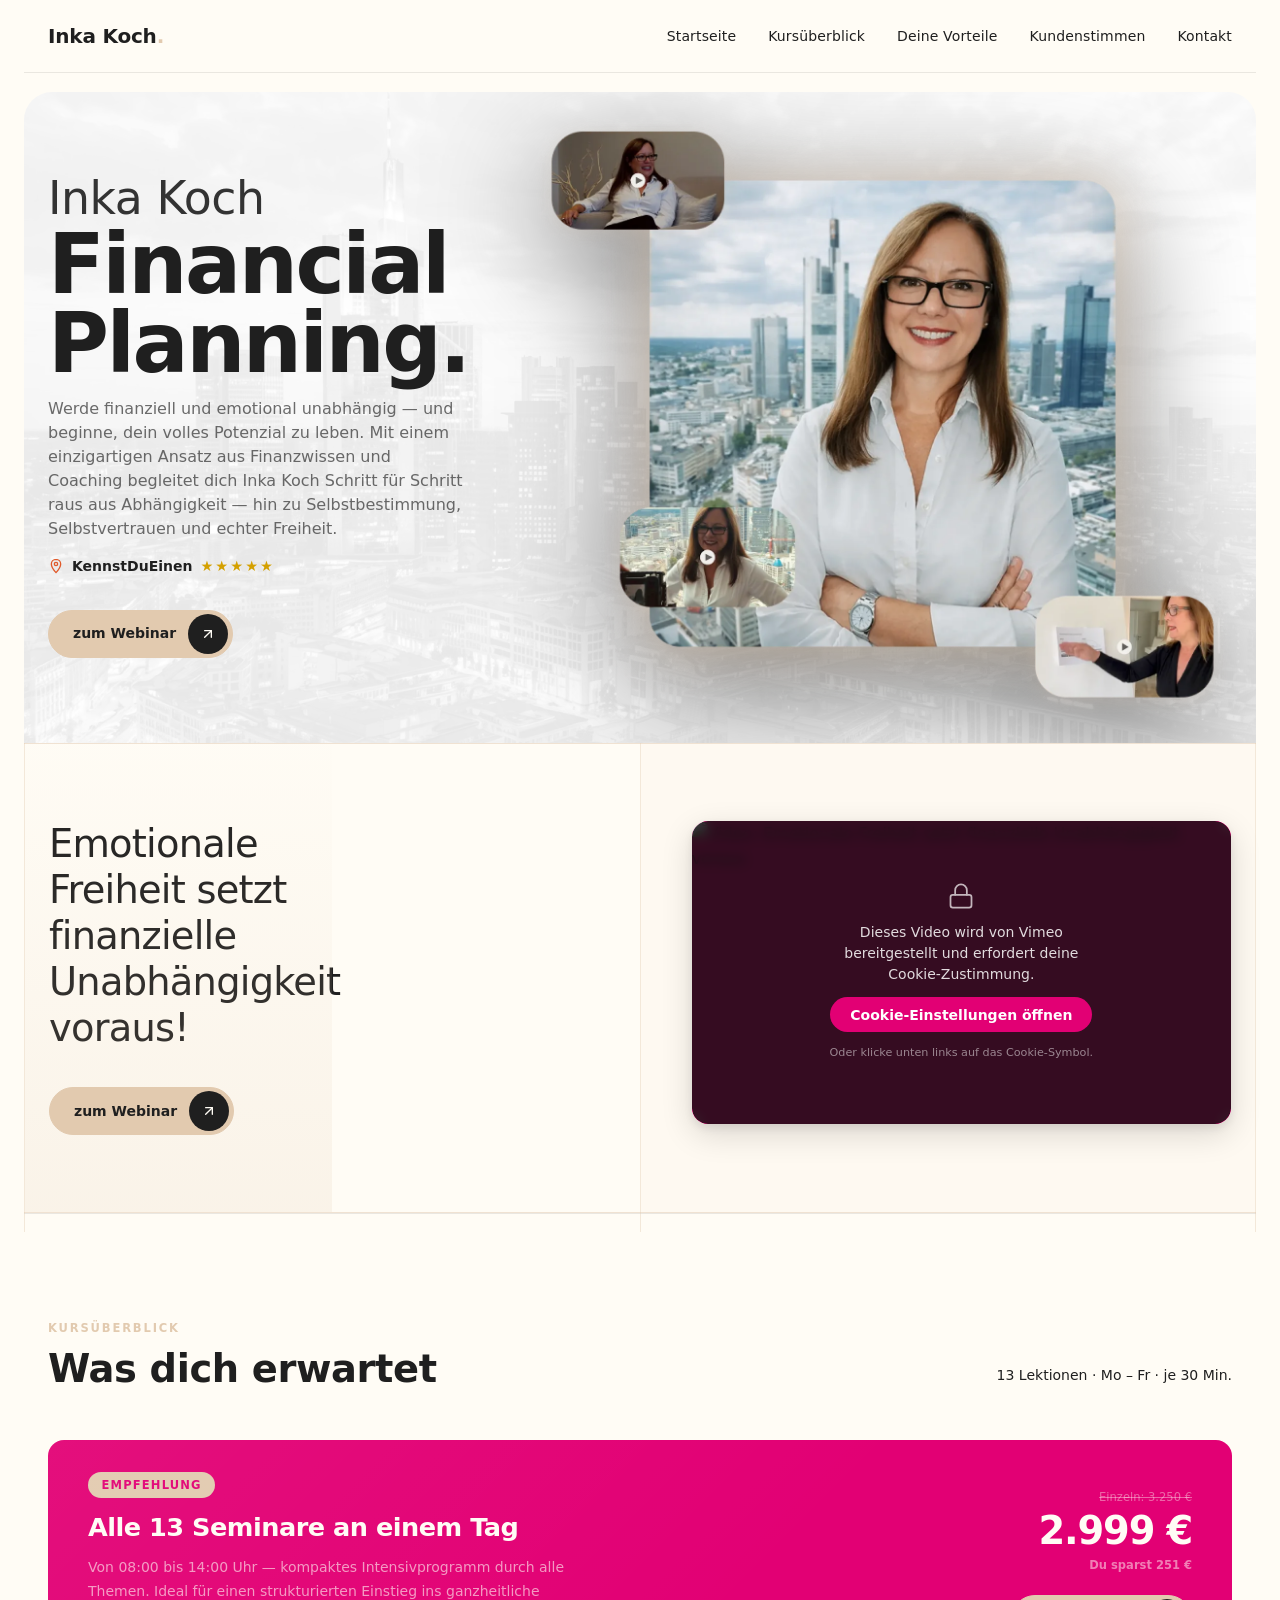
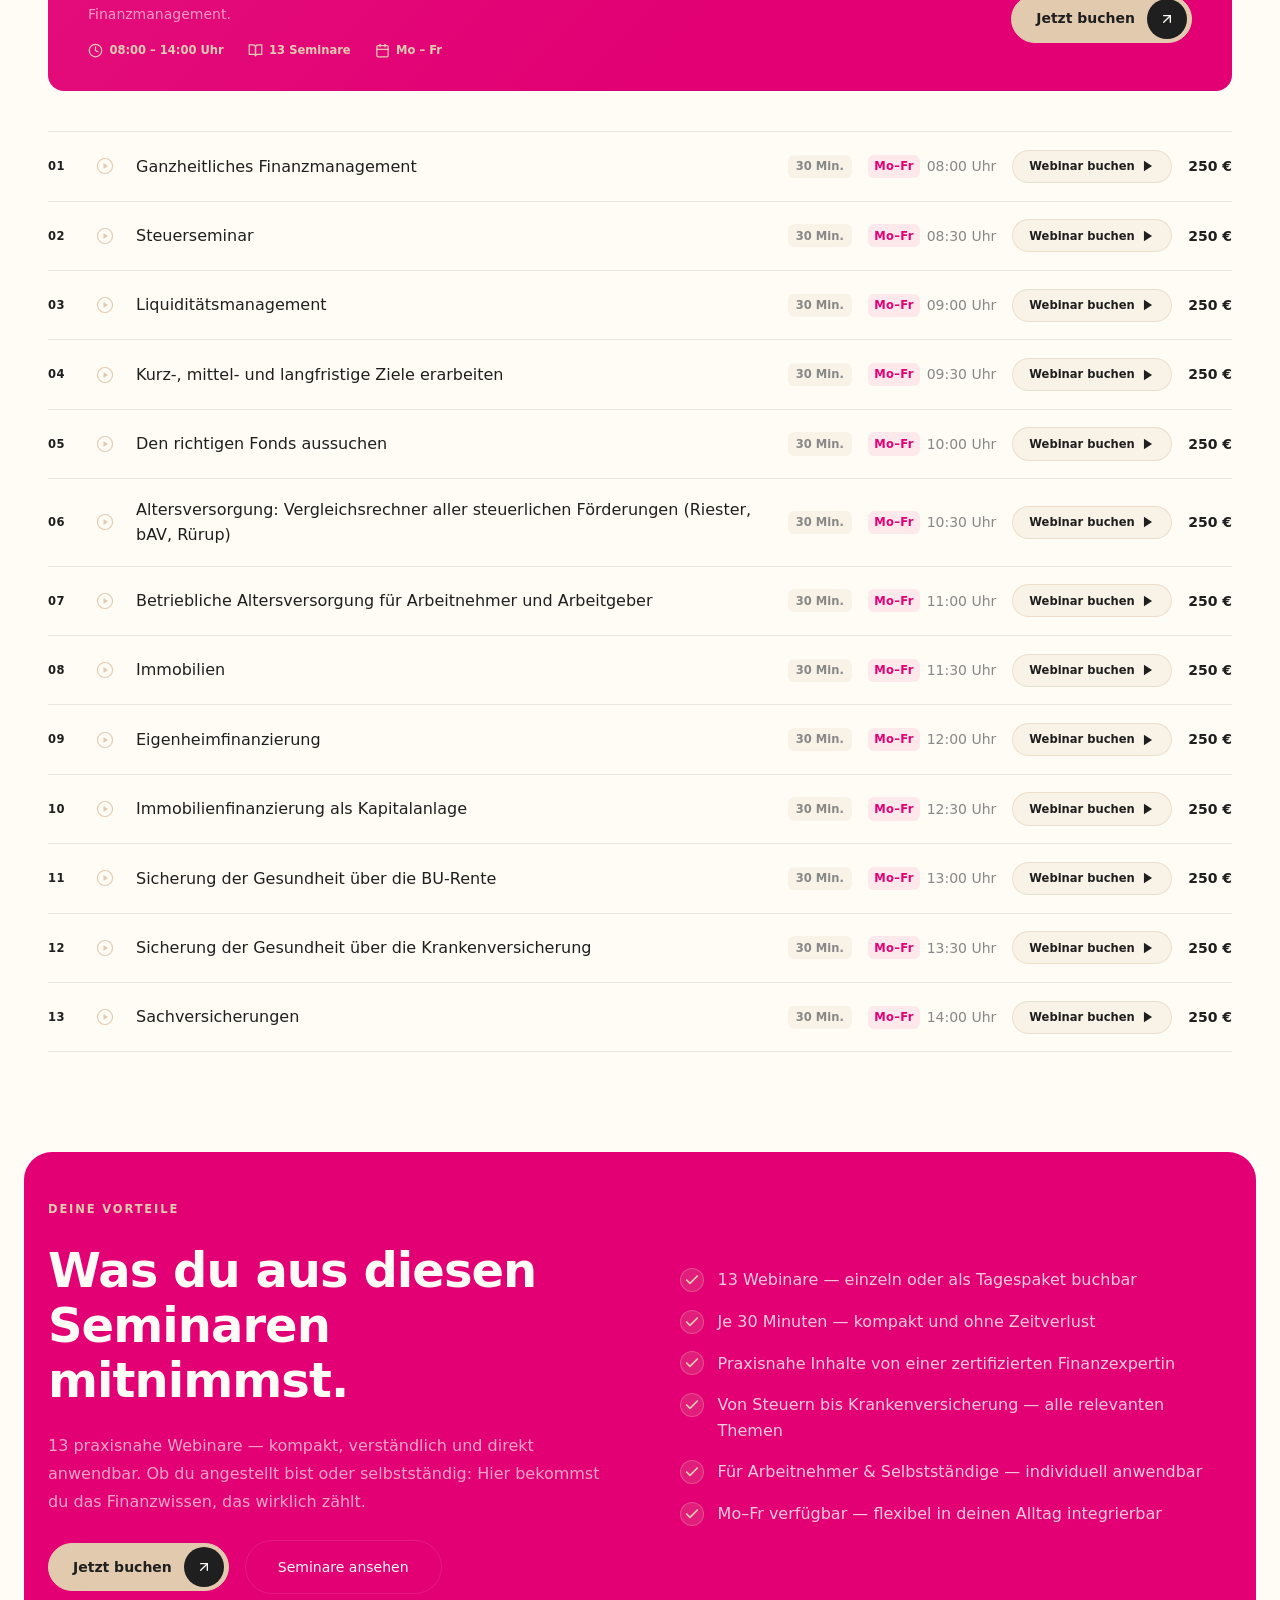
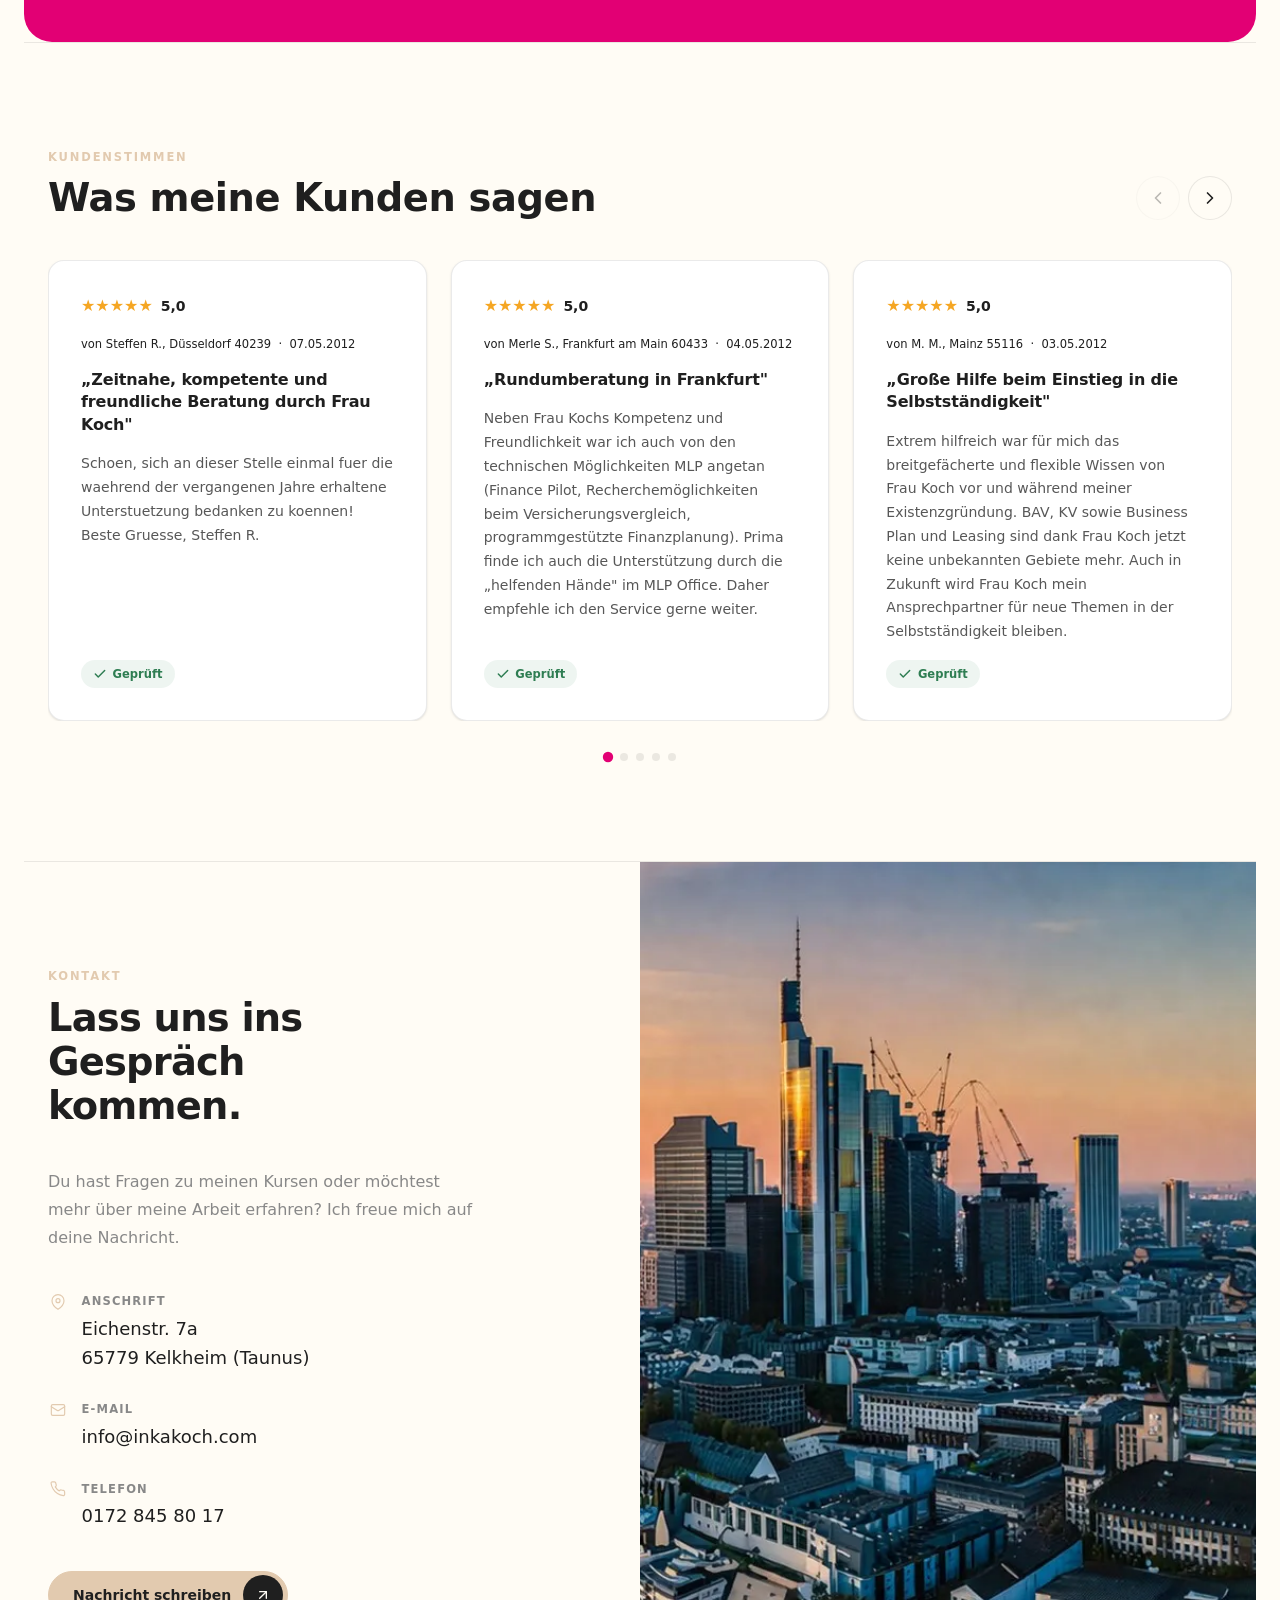
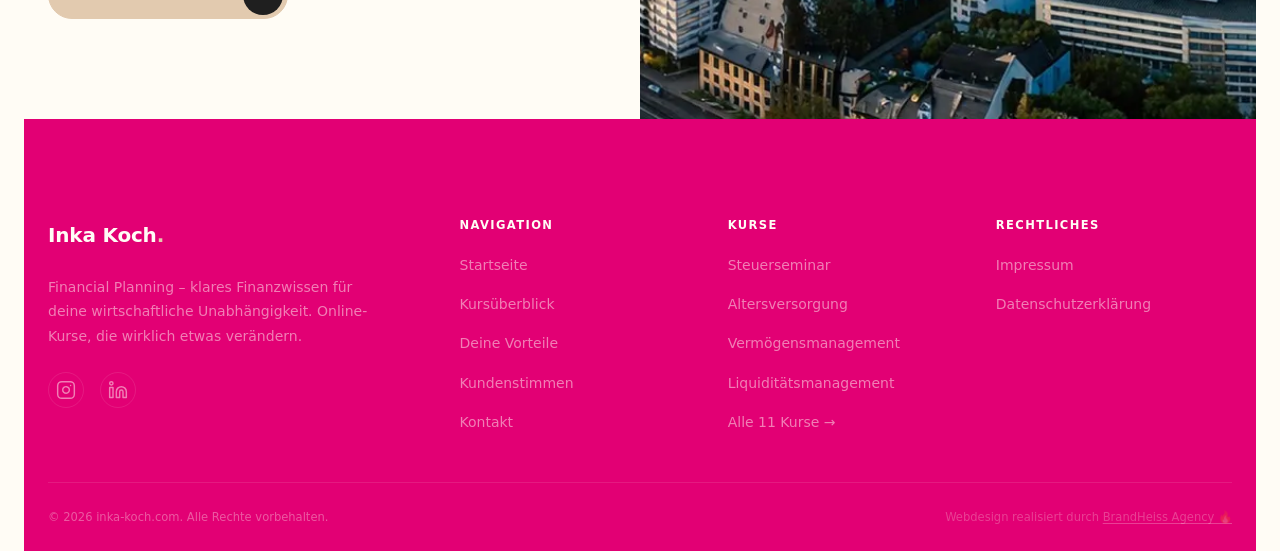
==== index.html @ adeab5ef "Block Vimeo video until cookie consent, show overlay with settings hint" ====
<!DOCTYPE html>
<html lang="de">
<head>
  <meta charset="UTF-8">
  <meta name="viewport" content="width=device-width, initial-scale=1.0">
  <title>Inka Koch – Financial Planning</title>

  <!-- SEO -->
  <meta name="description" content="Zertifizierte Finanzberaterin Inka Koch bietet praxisnahe Finanz-Webinare zu Steuern, Altersversorgung, Versicherungen und mehr – einzeln oder als Tagespaket buchbar.">
  <meta name="keywords" content="Financial Planning, Finanzberatung, Webinar, Finanzwissen, Steuern, Altersversorgung, Versicherung, Inka Koch, Kelkheim">
  <meta name="author" content="Inka Koch">
  <meta name="robots" content="index, follow">
  <link rel="canonical" href="https://bterzi94.github.io/inka-koch-2/">
  <link rel="preload" as="image" href="assets/img/hero-bg.webp" fetchpriority="high">

  <!-- Open Graph (Facebook, LinkedIn, WhatsApp) -->
  <meta property="og:type" content="website">
  <meta property="og:url" content="https://bterzi94.github.io/inka-koch-2/">
  <meta property="og:title" content="Inka Koch – Financial Planning">
  <meta property="og:description" content="Praxisnahe Finanz-Webinare von einer zertifizierten Finanzberaterin. 13 Seminare – je 30 Minuten – einzeln oder als Tagespaket buchbar.">
  <meta property="og:image" content="https://bterzi94.github.io/inka-koch-2/assets/img/hero-collage.webp">
  <meta property="og:locale" content="de_DE">
  <meta property="og:site_name" content="Inka Koch Financial Planning">

  <!-- Twitter / X Card -->
  <meta name="twitter:card" content="summary_large_image">
  <meta name="twitter:title" content="Inka Koch – Financial Planning">
  <meta name="twitter:description" content="Praxisnahe Finanz-Webinare von einer zertifizierten Finanzberaterin. 13 Seminare – einzeln oder als Tagespaket buchbar.">
  <meta name="twitter:image" content="https://bterzi94.github.io/inka-koch-2/assets/img/hero-collage.webp">


  <link rel="stylesheet" href="assets/css/styles.css">
  <script type="text/javascript" charset="UTF-8" src="//cdn.cookie-script.com/s/a13606b7302b1c9c69b237a591c49d77.js"></script>
</head>
<body>

  <header class="site-header" id="header">
    <a href="/" class="site-header__logo">Inka Koch<span style="color:var(--color-accent)">.</span></a>
    <nav class="site-header__nav" aria-label="Hauptnavigation">
      <a href="#startseite">Startseite</a>
      <a href="#kurse">Kursüberblick</a>
      <a href="#vorteile">Deine Vorteile</a>
      <a href="#kundenstimmen">Kundenstimmen</a>
      <a href="#kontakt">Kontakt</a>
    </nav>
    <button class="hamburger" id="hamburger" aria-label="Menü öffnen" aria-expanded="false">
      <span class="hamburger__line"></span>
      <span class="hamburger__line"></span>
      <span class="hamburger__line"></span>
    </button>
  </header>

  <!-- Mobile Menu -->
  <div class="mobile-menu" id="mobileMenu" aria-hidden="true">
    <button class="mobile-menu__close" id="menuClose" aria-label="Menü schließen">
      <svg width="24" height="24" viewBox="0 0 24 24" fill="none" stroke="currentColor" stroke-width="1.5" stroke-linecap="round"><path d="M18 6 6 18M6 6l12 12"/></svg>
    </button>
    <nav class="mobile-menu__nav">
      <a href="#startseite">Startseite</a>
      <a href="#kurse">Kursüberblick</a>
      <a href="#vorteile">Deine Vorteile</a>
      <a href="#kundenstimmen">Kundenstimmen</a>
      <a href="#kontakt">Kontakt</a>
    </nav>
    <div class="mobile-menu__footer">
      <a href="https://buy.stripe.com/3cIfZj2su0bZ9v7cYr1B600" class="btn btn--accent">
        <span class="btn--accent__text">zum Webinar</span>
        <span class="btn--accent__icon">
          <svg width="16" height="16" viewBox="0 0 24 24" fill="none" stroke="currentColor" stroke-width="2" stroke-linecap="round" stroke-linejoin="round"><path d="M7 7h10v10"/><path d="M7 17 17 7"/></svg>
        </span>
      </a>
    </div>
  </div>

  <!-- ── HERO ───────────────────────────────────────────────── -->
  <section class="hero" id="startseite">
    <div class="hero__bg"></div>

    <div class="hero__inner">
      <div class="hero__text">
        <h1 class="hero__title">
          <span class="hero__title-name">Inka Koch</span>
          Financial<br>Planning.
        </h1>
        <p class="hero__desc">
          Werde finanziell und emotional unabhängig — und beginne, dein volles Potenzial zu leben. Mit einem einzigartigen Ansatz aus Finanzwissen und Coaching begleitet dich Inka Koch Schritt für Schritt raus aus Abhängigkeit — hin zu Selbstbestimmung, Selbstvertrauen und echter Freiheit.
        </p>
        <div class="hero__footer">
          <div class="hero__rating">
            <span class="hero__rating-pin">
              <svg width="16" height="16" viewBox="0 0 24 24" fill="none" stroke="currentColor" stroke-width="2" stroke-linecap="round" stroke-linejoin="round"><path d="M12 2C8.13 2 5 5.13 5 9c0 5.25 7 13 7 13s7-7.75 7-13c0-3.87-3.13-7-7-7z"/><circle cx="12" cy="9" r="2.5"/></svg>
            </span>
            <span class="hero__rating-name">KennstDuEinen</span>
            <span class="hero__stars">★★★★★</span>
          </div>
          <a href="https://buy.stripe.com/3cIfZj2su0bZ9v7cYr1B600" class="btn btn--accent">
            <span class="btn--accent__text">zum Webinar</span>
            <span class="btn--accent__icon">
              <svg width="16" height="16" viewBox="0 0 24 24" fill="none" stroke="currentColor" stroke-width="2" stroke-linecap="round" stroke-linejoin="round"><path d="M7 7h10v10"/><path d="M7 17 17 7"/></svg>
            </span>
          </a>
        </div>
      </div>

      <div class="hero__collage">
        <picture>
          <source srcset="assets/img/hero-collage.webp" type="image/webp">
          <img src="assets/img/hero-collage.png" alt="Inka Koch – Financial Planning" fetchpriority="high" loading="eager">
        </picture>
      </div>
    </div>
  </section>

  <!-- ── VALUE PROP ────────────────────────────────────────────── -->
  <section class="value-prop">
    <div class="value-prop__inner">
      <div class="value-prop__line"></div>
      <div class="value-prop__left">
        <div class="value-prop__deco"></div>
        <h2 class="value-prop__title">Emotionale Freiheit setzt finanzielle Unabhängigkeit voraus!</h2>
        <a href="https://buy.stripe.com/3cIfZj2su0bZ9v7cYr1B600" class="btn btn--accent">
          <span class="btn--accent__text">zum Webinar</span>
          <span class="btn--accent__icon">
            <svg width="16" height="16" viewBox="0 0 24 24" fill="none" stroke="currentColor" stroke-width="2" stroke-linecap="round" stroke-linejoin="round"><path d="M7 7h10v10"/><path d="M7 17 17 7"/></svg>
          </span>
        </a>
      </div>
      <div class="value-prop__line"></div>
      <div class="value-prop__right">
        <div class="value-prop__video">
          <div class="video-facade" id="vimeoFacade">
            <img src="https://vumbnail.com/733611092.jpg" alt="Video: Emotionale Freiheit setzt finanzielle Unabhängigkeit voraus" loading="lazy" decoding="async">
            <button class="video-facade__play" id="vimeoPlayBtn" aria-label="Video abspielen">
              <svg width="28" height="28" viewBox="0 0 24 24" fill="currentColor"><polygon points="5 3 19 12 5 21 5 3"/></svg>
            </button>
            <div class="video-blocked" id="videoBlocked">
              <svg width="28" height="28" viewBox="0 0 24 24" fill="none" stroke="currentColor" stroke-width="1.5" stroke-linecap="round" stroke-linejoin="round"><rect x="3" y="11" width="18" height="11" rx="2"/><path d="M7 11V7a5 5 0 0 1 10 0v4"/></svg>
              <p>Dieses Video wird von Vimeo bereitgestellt und erfordert deine Cookie-Zustimmung.</p>
              <button class="video-blocked__btn" onclick="window.CookieScript && window.CookieScript.instance && window.CookieScript.instance.show()">Cookie-Einstellungen öffnen</button>
              <span class="video-blocked__hint">Oder klicke unten links auf das Cookie-Symbol.</span>
            </div>
          </div>
        </div>
      </div>
      <div class="value-prop__line"></div>
    </div>
  </section>

  <!-- ── KURSÜBERBLICK ─────────────────────────────────────────── -->
  <section class="courses" id="kurse">
    <div class="courses__inner">

      <div class="courses__header">
        <div>
          <span class="label">Kursüberblick</span>
          <h2 class="courses__title">Was dich erwartet</h2>
        </div>
        <p class="courses__subtitle">13 Lektionen · Mo – Fr · je 30 Min.</p>
      </div>

      <!-- ── Tagesseminar-Paket ──────────────────────────────────── -->
      <div class="day-package">
        <div class="day-package__left">
          <span class="day-package__badge">Empfehlung</span>
          <h3 class="day-package__title">Alle 13 Seminare an einem Tag</h3>
          <p class="day-package__desc">Von 08:00 bis 14:00 Uhr — kompaktes Intensivprogramm durch alle Themen. Ideal für einen strukturierten Einstieg ins ganzheitliche Finanzmanagement.</p>
          <div class="day-package__meta">
            <span class="day-package__time">
              <svg width="15" height="15" viewBox="0 0 24 24" fill="none" stroke="currentColor" stroke-width="2" stroke-linecap="round"><circle cx="12" cy="12" r="10"/><polyline points="12 6 12 12 16 14"/></svg>
              08:00 – 14:00 Uhr
            </span>
            <span class="day-package__lessons">
              <svg width="15" height="15" viewBox="0 0 24 24" fill="none" stroke="currentColor" stroke-width="2" stroke-linecap="round"><path d="M2 3h6a4 4 0 0 1 4 4v14a3 3 0 0 0-3-3H2z"/><path d="M22 3h-6a4 4 0 0 0-4 4v14a3 3 0 0 1 3-3h7z"/></svg>
              13 Seminare
            </span>
            <span class="day-package__days">
              <svg width="15" height="15" viewBox="0 0 24 24" fill="none" stroke="currentColor" stroke-width="2" stroke-linecap="round"><rect x="3" y="4" width="18" height="18" rx="2"/><line x1="16" y1="2" x2="16" y2="6"/><line x1="8" y1="2" x2="8" y2="6"/><line x1="3" y1="10" x2="21" y2="10"/></svg>
              Mo – Fr
            </span>
          </div>
        </div>
        <div class="day-package__right">
          <div class="day-package__pricing">
            <span class="day-package__compare">Einzeln: 3.250 €</span>
            <div class="day-package__price">2.999 €</div>
            <span class="day-package__saving">Du sparst 251 €</span>
          </div>
          <a href="https://buy.stripe.com/3cIfZj2su0bZ9v7cYr1B600" class="btn btn--accent">
            <span class="btn--accent__text">Jetzt buchen</span>
            <span class="btn--accent__icon">
              <svg width="16" height="16" viewBox="0 0 24 24" fill="none" stroke="currentColor" stroke-width="2" stroke-linecap="round" stroke-linejoin="round"><path d="M7 7h10v10"/><path d="M7 17 17 7"/></svg>
            </span>
          </a>
        </div>
      </div>

      <ol class="course-list">

        <li class="course-item">
          <span class="course-item__num">01</span>
          <span class="course-item__icon"><svg width="18" height="18" viewBox="0 0 24 24" fill="none" stroke="currentColor" stroke-width="1.5" stroke-linecap="round" stroke-linejoin="round"><circle cx="12" cy="12" r="10"/><polygon points="10 8 16 12 10 16 10 8" fill="currentColor" stroke="none"/></svg></span>
          <span class="course-item__title">Ganzheitliches Finanzmanagement</span>
          <span class="course-item__mins">30 Min.</span>
          <span class="course-item__duration"><span class="course-item__day">Mo–Fr</span> 08:00 Uhr</span>
          <a href="https://buy.stripe.com/9B63cx2su3obcHjcYr1B601" class="course-item__btn">Webinar buchen <svg width="14" height="14" viewBox="0 0 24 24" fill="currentColor" stroke="none"><polygon points="5 3 19 12 5 21 5 3"/></svg></a>
          <span class="course-item__price">250 €</span>
        </li>

        <li class="course-item">
          <span class="course-item__num">02</span>
          <span class="course-item__icon"><svg width="18" height="18" viewBox="0 0 24 24" fill="none" stroke="currentColor" stroke-width="1.5" stroke-linecap="round" stroke-linejoin="round"><circle cx="12" cy="12" r="10"/><polygon points="10 8 16 12 10 16 10 8" fill="currentColor" stroke="none"/></svg></span>
          <span class="course-item__title">Steuerseminar</span>
          <span class="course-item__mins">30 Min.</span>
          <span class="course-item__duration"><span class="course-item__day">Mo–Fr</span> 08:30 Uhr</span>
          <a href="https://buy.stripe.com/7sYeVf3wy5wjazb3nR1B602" class="course-item__btn">Webinar buchen <svg width="14" height="14" viewBox="0 0 24 24" fill="currentColor" stroke="none"><polygon points="5 3 19 12 5 21 5 3"/></svg></a>
          <span class="course-item__price">250 €</span>
        </li>

        <li class="course-item">
          <span class="course-item__num">03</span>
          <span class="course-item__icon"><svg width="18" height="18" viewBox="0 0 24 24" fill="none" stroke="currentColor" stroke-width="1.5" stroke-linecap="round" stroke-linejoin="round"><circle cx="12" cy="12" r="10"/><polygon points="10 8 16 12 10 16 10 8" fill="currentColor" stroke="none"/></svg></span>
          <span class="course-item__title">Liquiditätsmanagement</span>
          <span class="course-item__mins">30 Min.</span>
          <span class="course-item__duration"><span class="course-item__day">Mo–Fr</span> 09:00 Uhr</span>
          <a href="https://buy.stripe.com/9B69AVffg0bZ7mZ4rV1B603" class="course-item__btn">Webinar buchen <svg width="14" height="14" viewBox="0 0 24 24" fill="currentColor" stroke="none"><polygon points="5 3 19 12 5 21 5 3"/></svg></a>
          <span class="course-item__price">250 €</span>
        </li>

        <li class="course-item">
          <span class="course-item__num">04</span>
          <span class="course-item__icon"><svg width="18" height="18" viewBox="0 0 24 24" fill="none" stroke="currentColor" stroke-width="1.5" stroke-linecap="round" stroke-linejoin="round"><circle cx="12" cy="12" r="10"/><polygon points="10 8 16 12 10 16 10 8" fill="currentColor" stroke="none"/></svg></span>
          <span class="course-item__title">Kurz-, mittel- und langfristige Ziele erarbeiten</span>
          <span class="course-item__mins">30 Min.</span>
          <span class="course-item__duration"><span class="course-item__day">Mo–Fr</span> 09:30 Uhr</span>
          <a href="https://buy.stripe.com/3cI28t1oqaQDbDf2jN1B604" class="course-item__btn">Webinar buchen <svg width="14" height="14" viewBox="0 0 24 24" fill="currentColor" stroke="none"><polygon points="5 3 19 12 5 21 5 3"/></svg></a>
          <span class="course-item__price">250 €</span>
        </li>

        <li class="course-item">
          <span class="course-item__num">05</span>
          <span class="course-item__icon"><svg width="18" height="18" viewBox="0 0 24 24" fill="none" stroke="currentColor" stroke-width="1.5" stroke-linecap="round" stroke-linejoin="round"><circle cx="12" cy="12" r="10"/><polygon points="10 8 16 12 10 16 10 8" fill="currentColor" stroke="none"/></svg></span>
          <span class="course-item__title">Den richtigen Fonds aussuchen</span>
          <span class="course-item__mins">30 Min.</span>
          <span class="course-item__duration"><span class="course-item__day">Mo–Fr</span> 10:00 Uhr</span>
          <a href="https://buy.stripe.com/dRm5kF0kmbUH22Fe2v1B605" class="course-item__btn">Webinar buchen <svg width="14" height="14" viewBox="0 0 24 24" fill="currentColor" stroke="none"><polygon points="5 3 19 12 5 21 5 3"/></svg></a>
          <span class="course-item__price">250 €</span>
        </li>

        <li class="course-item">
          <span class="course-item__num">06</span>
          <span class="course-item__icon"><svg width="18" height="18" viewBox="0 0 24 24" fill="none" stroke="currentColor" stroke-width="1.5" stroke-linecap="round" stroke-linejoin="round"><circle cx="12" cy="12" r="10"/><polygon points="10 8 16 12 10 16 10 8" fill="currentColor" stroke="none"/></svg></span>
          <span class="course-item__title">Altersversorgung: Vergleichsrechner aller steuerlichen Förderungen (Riester, bAV, Rürup)</span>
          <span class="course-item__mins">30 Min.</span>
          <span class="course-item__duration"><span class="course-item__day">Mo–Fr</span> 10:30 Uhr</span>
          <a href="https://buy.stripe.com/aFafZj1oq8Iv5eRcYr1B606" class="course-item__btn">Webinar buchen <svg width="14" height="14" viewBox="0 0 24 24" fill="currentColor" stroke="none"><polygon points="5 3 19 12 5 21 5 3"/></svg></a>
          <span class="course-item__price">250 €</span>
        </li>

        <li class="course-item">
          <span class="course-item__num">07</span>
          <span class="course-item__icon"><svg width="18" height="18" viewBox="0 0 24 24" fill="none" stroke="currentColor" stroke-width="1.5" stroke-linecap="round" stroke-linejoin="round"><circle cx="12" cy="12" r="10"/><polygon points="10 8 16 12 10 16 10 8" fill="currentColor" stroke="none"/></svg></span>
          <span class="course-item__title">Betriebliche Altersversorgung für Arbeitnehmer und Arbeitgeber</span>
          <span class="course-item__mins">30 Min.</span>
          <span class="course-item__duration"><span class="course-item__day">Mo–Fr</span> 11:00 Uhr</span>
          <a href="https://buy.stripe.com/dRmdRb5EGgaX8r39Mf1B607" class="course-item__btn">Webinar buchen <svg width="14" height="14" viewBox="0 0 24 24" fill="currentColor" stroke="none"><polygon points="5 3 19 12 5 21 5 3"/></svg></a>
          <span class="course-item__price">250 €</span>
        </li>

        <li class="course-item">
          <span class="course-item__num">08</span>
          <span class="course-item__icon"><svg width="18" height="18" viewBox="0 0 24 24" fill="none" stroke="currentColor" stroke-width="1.5" stroke-linecap="round" stroke-linejoin="round"><circle cx="12" cy="12" r="10"/><polygon points="10 8 16 12 10 16 10 8" fill="currentColor" stroke="none"/></svg></span>
          <span class="course-item__title">Immobilien</span>
          <span class="course-item__mins">30 Min.</span>
          <span class="course-item__duration"><span class="course-item__day">Mo–Fr</span> 11:30 Uhr</span>
          <a href="https://buy.stripe.com/5kQeVf6IK5wjbDf7E71B608" class="course-item__btn">Webinar buchen <svg width="14" height="14" viewBox="0 0 24 24" fill="currentColor" stroke="none"><polygon points="5 3 19 12 5 21 5 3"/></svg></a>
          <span class="course-item__price">250 €</span>
        </li>

        <li class="course-item">
          <span class="course-item__num">09</span>
          <span class="course-item__icon"><svg width="18" height="18" viewBox="0 0 24 24" fill="none" stroke="currentColor" stroke-width="1.5" stroke-linecap="round" stroke-linejoin="round"><circle cx="12" cy="12" r="10"/><polygon points="10 8 16 12 10 16 10 8" fill="currentColor" stroke="none"/></svg></span>
          <span class="course-item__title">Eigenheimfinanzierung</span>
          <span class="course-item__mins">30 Min.</span>
          <span class="course-item__duration"><span class="course-item__day">Mo–Fr</span> 12:00 Uhr</span>
          <a href="https://buy.stripe.com/dRm8wR8QS2k722F0bF1B609" class="course-item__btn">Webinar buchen <svg width="14" height="14" viewBox="0 0 24 24" fill="currentColor" stroke="none"><polygon points="5 3 19 12 5 21 5 3"/></svg></a>
          <span class="course-item__price">250 €</span>
        </li>

        <li class="course-item">
          <span class="course-item__num">10</span>
          <span class="course-item__icon"><svg width="18" height="18" viewBox="0 0 24 24" fill="none" stroke="currentColor" stroke-width="1.5" stroke-linecap="round" stroke-linejoin="round"><circle cx="12" cy="12" r="10"/><polygon points="10 8 16 12 10 16 10 8" fill="currentColor" stroke="none"/></svg></span>
          <span class="course-item__title">Immobilienfinanzierung als Kapitalanlage</span>
          <span class="course-item__mins">30 Min.</span>
          <span class="course-item__duration"><span class="course-item__day">Mo–Fr</span> 12:30 Uhr</span>
          <a href="https://buy.stripe.com/aFa9AV8QScYL0YBf6z1B60a" class="course-item__btn">Webinar buchen <svg width="14" height="14" viewBox="0 0 24 24" fill="currentColor" stroke="none"><polygon points="5 3 19 12 5 21 5 3"/></svg></a>
          <span class="course-item__price">250 €</span>
        </li>

        <li class="course-item">
          <span class="course-item__num">11</span>
          <span class="course-item__icon"><svg width="18" height="18" viewBox="0 0 24 24" fill="none" stroke="currentColor" stroke-width="1.5" stroke-linecap="round" stroke-linejoin="round"><circle cx="12" cy="12" r="10"/><polygon points="10 8 16 12 10 16 10 8" fill="currentColor" stroke="none"/></svg></span>
          <span class="course-item__title">Sicherung der Gesundheit über die BU-Rente</span>
          <span class="course-item__mins">30 Min.</span>
          <span class="course-item__duration"><span class="course-item__day">Mo–Fr</span> 13:00 Uhr</span>
          <a href="https://buy.stripe.com/3cI8wR0km3obfTvcYr1B60c" class="course-item__btn">Webinar buchen <svg width="14" height="14" viewBox="0 0 24 24" fill="currentColor" stroke="none"><polygon points="5 3 19 12 5 21 5 3"/></svg></a>
          <span class="course-item__price">250 €</span>
        </li>

        <li class="course-item">
          <span class="course-item__num">12</span>
          <span class="course-item__icon"><svg width="18" height="18" viewBox="0 0 24 24" fill="none" stroke="currentColor" stroke-width="1.5" stroke-linecap="round" stroke-linejoin="round"><circle cx="12" cy="12" r="10"/><polygon points="10 8 16 12 10 16 10 8" fill="currentColor" stroke="none"/></svg></span>
          <span class="course-item__title">Sicherung der Gesundheit über die Krankenversicherung</span>
          <span class="course-item__mins">30 Min.</span>
          <span class="course-item__duration"><span class="course-item__day">Mo–Fr</span> 13:30 Uhr</span>
          <a href="https://buy.stripe.com/8x2aEZ8QS4sfePr0bF1B60b" class="course-item__btn">Webinar buchen <svg width="14" height="14" viewBox="0 0 24 24" fill="currentColor" stroke="none"><polygon points="5 3 19 12 5 21 5 3"/></svg></a>
          <span class="course-item__price">250 €</span>
        </li>

        <li class="course-item">
          <span class="course-item__num">13</span>
          <span class="course-item__icon"><svg width="18" height="18" viewBox="0 0 24 24" fill="none" stroke="currentColor" stroke-width="1.5" stroke-linecap="round" stroke-linejoin="round"><circle cx="12" cy="12" r="10"/><polygon points="10 8 16 12 10 16 10 8" fill="currentColor" stroke="none"/></svg></span>
          <span class="course-item__title">Sachversicherungen</span>
          <span class="course-item__mins">30 Min.</span>
          <span class="course-item__duration"><span class="course-item__day">Mo–Fr</span> 14:00 Uhr</span>
          <a href="https://buy.stripe.com/28E28tffggaX4aN9Mf1B60d" class="course-item__btn">Webinar buchen <svg width="14" height="14" viewBox="0 0 24 24" fill="currentColor" stroke="none"><polygon points="5 3 19 12 5 21 5 3"/></svg></a>
          <span class="course-item__price">250 €</span>
        </li>

      </ol>

    </div>
  </section>

  <!-- ── VORTEILE SECTION ─────────────────────────────────────────── -->
  <section class="cta-section" id="vorteile">
    <div class="cta-section__inner">
      <div class="cta-section__text">
        <span class="label">Deine Vorteile</span>
        <h2 class="cta-section__title">Was du aus diesen Seminaren mitnimmst.</h2>
        <p class="cta-section__desc">13 praxisnahe Webinare — kompakt, verständlich und direkt anwendbar. Ob du angestellt bist oder selbstständig: Hier bekommst du das Finanzwissen, das wirklich zählt.</p>
        <div class="cta-section__actions">
          <a href="https://buy.stripe.com/3cIfZj2su0bZ9v7cYr1B600" class="btn btn--accent">
            <span class="btn--accent__text">Jetzt buchen</span>
            <span class="btn--accent__icon">
              <svg width="16" height="16" viewBox="0 0 24 24" fill="none" stroke="currentColor" stroke-width="2" stroke-linecap="round" stroke-linejoin="round"><path d="M7 7h10v10"/><path d="M7 17 17 7"/></svg>
            </span>
          </a>
          <a href="#kurse" class="btn btn--light">Seminare ansehen</a>
        </div>
      </div>
      <div class="cta-section__benefits">
        <ul class="benefit-list">
          <li class="benefit-list__item">
            <span class="benefit-list__icon"><svg width="16" height="16" viewBox="0 0 24 24" fill="none" stroke="currentColor" stroke-width="2.5" stroke-linecap="round" stroke-linejoin="round"><polyline points="20 6 9 17 4 12"/></svg></span>
            <span>13 Webinare — einzeln oder als Tagespaket buchbar</span>
          </li>
          <li class="benefit-list__item">
            <span class="benefit-list__icon"><svg width="16" height="16" viewBox="0 0 24 24" fill="none" stroke="currentColor" stroke-width="2.5" stroke-linecap="round" stroke-linejoin="round"><polyline points="20 6 9 17 4 12"/></svg></span>
            <span>Je 30 Minuten — kompakt und ohne Zeitverlust</span>
          </li>
          <li class="benefit-list__item">
            <span class="benefit-list__icon"><svg width="16" height="16" viewBox="0 0 24 24" fill="none" stroke="currentColor" stroke-width="2.5" stroke-linecap="round" stroke-linejoin="round"><polyline points="20 6 9 17 4 12"/></svg></span>
            <span>Praxisnahe Inhalte von einer zertifizierten Finanzexpertin</span>
          </li>
          <li class="benefit-list__item">
            <span class="benefit-list__icon"><svg width="16" height="16" viewBox="0 0 24 24" fill="none" stroke="currentColor" stroke-width="2.5" stroke-linecap="round" stroke-linejoin="round"><polyline points="20 6 9 17 4 12"/></svg></span>
            <span>Von Steuern bis Krankenversicherung — alle relevanten Themen</span>
          </li>
          <li class="benefit-list__item">
            <span class="benefit-list__icon"><svg width="16" height="16" viewBox="0 0 24 24" fill="none" stroke="currentColor" stroke-width="2.5" stroke-linecap="round" stroke-linejoin="round"><polyline points="20 6 9 17 4 12"/></svg></span>
            <span>Für Arbeitnehmer & Selbstständige — individuell anwendbar</span>
          </li>
          <li class="benefit-list__item">
            <span class="benefit-list__icon"><svg width="16" height="16" viewBox="0 0 24 24" fill="none" stroke="currentColor" stroke-width="2.5" stroke-linecap="round" stroke-linejoin="round"><polyline points="20 6 9 17 4 12"/></svg></span>
            <span>Mo–Fr verfügbar — flexibel in deinen Alltag integrierbar</span>
          </li>
        </ul>
      </div>
    </div>
  </section>

  <!-- ── KUNDENSTIMMEN ─────────────────────────────────────────── -->
  <section class="testimonials" id="kundenstimmen">
    <div class="testimonials__inner">

      <div class="testimonials__header">
        <div>
          <span class="label">Kundenstimmen</span>
          <h2 class="testimonials__title">Was meine Kunden sagen</h2>
        </div>
        <div class="testimonials__nav">
          <button class="testimonials__btn" id="prevBtn" aria-label="Vorherige">
            <svg width="20" height="20" viewBox="0 0 24 24" fill="none" stroke="currentColor" stroke-width="2" stroke-linecap="round" stroke-linejoin="round"><path d="M15 18l-6-6 6-6"/></svg>
          </button>
          <button class="testimonials__btn" id="nextBtn" aria-label="Nächste">
            <svg width="20" height="20" viewBox="0 0 24 24" fill="none" stroke="currentColor" stroke-width="2" stroke-linecap="round" stroke-linejoin="round"><path d="M9 18l6-6-6-6"/></svg>
          </button>
        </div>
      </div>

      <div class="testimonials__viewport">
        <div class="testimonials__track" id="testimonialTrack">

          <article class="tcard">
            <div class="tcard__stars">★★★★★ <span class="tcard__score">5,0</span></div>
            <div class="tcard__meta">von Steffen R., Düsseldorf 40239 &nbsp;·&nbsp; 07.05.2012</div>
            <h3 class="tcard__title">„Zeitnahe, kompetente und freundliche Beratung durch Frau Koch"</h3>
            <p class="tcard__text">Schoen, sich an dieser Stelle einmal fuer die waehrend der vergangenen Jahre erhaltene Unterstuetzung bedanken zu koennen! Beste Gruesse, Steffen R.</p>
            <div class="tcard__badge"><svg width="14" height="14" viewBox="0 0 24 24" fill="none" stroke="currentColor" stroke-width="2.5" stroke-linecap="round" stroke-linejoin="round"><polyline points="20 6 9 17 4 12"/></svg> Geprüft</div>
          </article>

          <article class="tcard">
            <div class="tcard__stars">★★★★★ <span class="tcard__score">5,0</span></div>
            <div class="tcard__meta">von Merle S., Frankfurt am Main 60433 &nbsp;·&nbsp; 04.05.2012</div>
            <h3 class="tcard__title">„Rundumberatung in Frankfurt"</h3>
            <p class="tcard__text">Neben Frau Kochs Kompetenz und Freundlichkeit war ich auch von den technischen Möglichkeiten MLP angetan (Finance Pilot, Recherchemöglichkeiten beim Versicherungsvergleich, programmgestützte Finanzplanung). Prima finde ich auch die Unterstützung durch die „helfenden Hände" im MLP Office. Daher empfehle ich den Service gerne weiter.</p>
            <div class="tcard__badge"><svg width="14" height="14" viewBox="0 0 24 24" fill="none" stroke="currentColor" stroke-width="2.5" stroke-linecap="round" stroke-linejoin="round"><polyline points="20 6 9 17 4 12"/></svg> Geprüft</div>
          </article>

          <article class="tcard">
            <div class="tcard__stars">★★★★★ <span class="tcard__score">5,0</span></div>
            <div class="tcard__meta">von M. M., Mainz 55116 &nbsp;·&nbsp; 03.05.2012</div>
            <h3 class="tcard__title">„Große Hilfe beim Einstieg in die Selbstständigkeit"</h3>
            <p class="tcard__text">Extrem hilfreich war für mich das breitgefächerte und flexible Wissen von Frau Koch vor und während meiner Existenzgründung. BAV, KV sowie Business Plan und Leasing sind dank Frau Koch jetzt keine unbekannten Gebiete mehr. Auch in Zukunft wird Frau Koch mein Ansprechpartner für neue Themen in der Selbstständigkeit bleiben.</p>
            <div class="tcard__badge"><svg width="14" height="14" viewBox="0 0 24 24" fill="none" stroke="currentColor" stroke-width="2.5" stroke-linecap="round" stroke-linejoin="round"><polyline points="20 6 9 17 4 12"/></svg> Geprüft</div>
          </article>

          <article class="tcard">
            <div class="tcard__stars">★★★★★ <span class="tcard__score">5,0</span></div>
            <div class="tcard__meta">von M. S., Kelkheim 65779 &nbsp;·&nbsp; 03.05.2012</div>
            <h3 class="tcard__title">„Ganzheitliche Beratung mit Hand und Fuss"</h3>
            <p class="tcard__text">Frau Koch verstand und versteht es, mir mit ihrer freundlichen, erfrischenden Art das für mich persönlich nicht so spannende Thema „Finanzplanung und Altersvorsorge" näher zu bringen. Sie hat mir meinen individuellen Bedarf klar, deutlich und nachvollziehbar aufgezeigt. Mein Vertrauen in ihre Leistung wurde nicht enttäuscht.</p>
            <div class="tcard__badge"><svg width="14" height="14" viewBox="0 0 24 24" fill="none" stroke="currentColor" stroke-width="2.5" stroke-linecap="round" stroke-linejoin="round"><polyline points="20 6 9 17 4 12"/></svg> Geprüft</div>
          </article>

          <article class="tcard">
            <div class="tcard__stars">★★★★★ <span class="tcard__score">5,0</span></div>
            <div class="tcard__meta">von Jochen Müller, Frankfurt &nbsp;·&nbsp; 03.05.2012</div>
            <h3 class="tcard__title">„… nur zu empfehlen"</h3>
            <p class="tcard__text">Frau Koch hat mich kompetent und verbindlich beraten.</p>
            <div class="tcard__badge"><svg width="14" height="14" viewBox="0 0 24 24" fill="none" stroke="currentColor" stroke-width="2.5" stroke-linecap="round" stroke-linejoin="round"><polyline points="20 6 9 17 4 12"/></svg> Geprüft</div>
          </article>

          <article class="tcard">
            <div class="tcard__stars">★★★★★ <span class="tcard__score">5,0</span></div>
            <div class="tcard__meta">von S. C., Mainz 55252 &nbsp;·&nbsp; 03.05.2012</div>
            <h3 class="tcard__title">„Sehr kompetent und freundlich"</h3>
            <p class="tcard__text">Bis jetzt konnte uns Frau Koch immer helfen, egal ob Finanzierung, Sparen, Versicherung, Privat oder Geschäftlich. Daher kann und habe ich sie schon mehrmals weiter empfohlen!!</p>
            <div class="tcard__badge"><svg width="14" height="14" viewBox="0 0 24 24" fill="none" stroke="currentColor" stroke-width="2.5" stroke-linecap="round" stroke-linejoin="round"><polyline points="20 6 9 17 4 12"/></svg> Geprüft</div>
          </article>

          <article class="tcard">
            <div class="tcard__stars">★★★★★ <span class="tcard__score">5,0</span></div>
            <div class="tcard__meta">von H. Groß, Frankfurt 60437 &nbsp;·&nbsp; 03.05.2012</div>
            <h3 class="tcard__title">„Geschäftsbeziehung zu MLP Frau Inka Koch"</h3>
            <p class="tcard__text">Frau Koch hat uns in allen Belangen sehr professionell beraten und die bestmöglichen Chancen aufgezeigt. Die Arbeit mit ihr ist sehr angenehm und sie ist jederzeit erreichbar und kümmert sich umgehend um alle Bitten und Wünsche. Diese Geschäftsbeziehung ist uneingeschränkt weiter zu empfehlen.</p>
            <div class="tcard__badge"><svg width="14" height="14" viewBox="0 0 24 24" fill="none" stroke="currentColor" stroke-width="2.5" stroke-linecap="round" stroke-linejoin="round"><polyline points="20 6 9 17 4 12"/></svg> Geprüft</div>
          </article>

        </div>
      </div>

      <div class="testimonials__dots" id="testimonialDots"></div>

    </div>
  </section>

  <!-- ── KONTAKT ──────────────────────────────────────────────────── -->
  <section class="contact" id="kontakt">
    <div class="contact__split">

      <!-- Left: content -->
      <div class="contact__content">
        <div>
          <span class="label">Kontakt</span>
          <h2 class="contact__title" style="margin-top:.5rem">Lass uns ins Gespräch kommen.</h2>
        </div>
        <p class="contact__desc">Du hast Fragen zu meinen Kursen oder möchtest mehr über meine Arbeit erfahren? Ich freue mich auf deine Nachricht.</p>

        <div class="contact-info">
          <div class="contact-info__item">
            <div class="contact-info__icon">
              <svg width="16" height="16" viewBox="0 0 24 24" fill="none" stroke="currentColor" stroke-width="1.75" stroke-linecap="round" stroke-linejoin="round"><path d="M21 10c0 7-9 13-9 13S3 17 3 10a9 9 0 0 1 18 0z"/><circle cx="12" cy="10" r="3"/></svg>
            </div>
            <div>
              <div class="contact-info__label">Anschrift</div>
              <div class="contact-info__value">Eichenstr. 7a<br>65779 Kelkheim (Taunus)</div>
            </div>
          </div>
          <div class="contact-info__item">
            <div class="contact-info__icon">
              <svg width="16" height="16" viewBox="0 0 24 24" fill="none" stroke="currentColor" stroke-width="1.75" stroke-linecap="round" stroke-linejoin="round"><rect x="2" y="4" width="20" height="16" rx="2"/><path d="m22 7-8.97 5.7a1.94 1.94 0 0 1-2.06 0L2 7"/></svg>
            </div>
            <div>
              <div class="contact-info__label">E-Mail</div>
              <div class="contact-info__value"><a href="mailto:info@inkakoch.com">info@inkakoch.com</a></div>
            </div>
          </div>
          <div class="contact-info__item">
            <div class="contact-info__icon">
              <svg width="16" height="16" viewBox="0 0 24 24" fill="none" stroke="currentColor" stroke-width="1.75" stroke-linecap="round" stroke-linejoin="round"><path d="M22 16.92v3a2 2 0 0 1-2.18 2 19.79 19.79 0 0 1-8.63-3.07A19.5 19.5 0 0 1 4.69 12a19.79 19.79 0 0 1-3.07-8.67A2 2 0 0 1 3.61 1.2h3a2 2 0 0 1 2 1.72c.127.96.361 1.903.7 2.81a2 2 0 0 1-.45 2.11L7.91 8.84a16 16 0 0 0 6 6l.95-.95a2 2 0 0 1 2.11-.45c.907.339 1.85.573 2.81.7A2 2 0 0 1 21.73 16.92z"/></svg>
            </div>
            <div>
              <div class="contact-info__label">Telefon</div>
              <div class="contact-info__value"><a href="tel:+4917284580017">0172 845 80 17</a></div>
            </div>
          </div>
        </div>

        <div>
          <button class="btn btn--accent" id="openContactModal">
            <span class="btn--accent__text">Nachricht schreiben</span>
            <span class="btn--accent__icon">
              <svg width="16" height="16" viewBox="0 0 24 24" fill="none" stroke="currentColor" stroke-width="2" stroke-linecap="round" stroke-linejoin="round"><path d="M7 7h10v10"/><path d="M7 17 17 7"/></svg>
            </span>
          </button>
        </div>
      </div>

      <!-- Right: full-bleed visual -->
      <div class="contact__visual">
        <picture>
          <source srcset="assets/img/contact-bg.webp" type="image/webp">
          <img src="assets/img/contact-bg.jpg" alt="Frankfurt Skyline bei Sonnenuntergang" loading="lazy" decoding="async">
        </picture>
      </div>

    </div>
  </section>

  <!-- ── KONTAKT MODAL ──────────────────────────────────────────────── -->
  <div class="contact-modal" id="contactModal" aria-hidden="true" role="dialog" aria-modal="true" aria-labelledby="contactModalTitle">
    <div class="contact-modal__backdrop" id="contactModalBackdrop"></div>
    <div class="contact-modal__card">
      <div class="contact-modal__header">
        <h2 class="contact-modal__title" id="contactModalTitle">Nachricht senden</h2>
        <button class="contact-modal__close" id="closeContactModal" aria-label="Schließen">
          <svg width="18" height="18" viewBox="0 0 24 24" fill="none" stroke="currentColor" stroke-width="1.75" stroke-linecap="round"><path d="M18 6 6 18M6 6l12 12"/></svg>
        </button>
      </div>
      <form class="contact-form" id="contactForm" novalidate>
        <div class="contact-form__row">
          <div class="field">
            <label for="vorname">Vorname</label>
            <input type="text" id="vorname" name="vorname" placeholder="Max" autocomplete="given-name" required>
            <span class="field__error" id="error-vorname"></span>
          </div>
          <div class="field">
            <label for="nachname">Nachname</label>
            <input type="text" id="nachname" name="nachname" placeholder="Mustermann" autocomplete="family-name" required>
            <span class="field__error" id="error-nachname"></span>
          </div>
        </div>
        <div class="field">
          <label for="contact-email">E-Mail-Adresse</label>
          <input type="email" id="contact-email" name="email" placeholder="max@beispiel.de" autocomplete="email" required>
          <span class="field__error" id="error-email"></span>
        </div>
        <div class="field">
          <label for="nachricht">Nachricht</label>
          <textarea id="nachricht" name="nachricht" placeholder="Ich habe eine Frage zu …" required></textarea>
          <span class="field__error" id="error-nachricht"></span>
        </div>
        <div class="contact-form__dsgvo">
          <input type="checkbox" id="dsgvo" name="dsgvo" required>
          <label for="dsgvo">Ich habe die <a href="datenschutz.html" target="_blank">Datenschutzerklärung</a> gelesen und stimme der Verarbeitung meiner Daten zu.</label>
          <span class="field__error" id="error-dsgvo"></span>
        </div>
        <div class="contact-form__submit">
          <button type="submit" class="btn btn--accent" id="contactSubmitBtn">
            <span class="btn--accent__text" id="submitBtnText">Nachricht senden</span>
            <span class="btn--accent__icon" id="submitBtnIcon">
              <svg width="16" height="16" viewBox="0 0 24 24" fill="none" stroke="currentColor" stroke-width="2" stroke-linecap="round" stroke-linejoin="round"><path d="M7 7h10v10"/><path d="M7 17 17 7"/></svg>
            </span>
          </button>
        </div>
        <div class="form-feedback form-feedback--error" id="formError" aria-live="polite"></div>
      </form>
      <div class="form-success" id="formSuccess" aria-live="polite">
        <svg width="48" height="48" viewBox="0 0 24 24" fill="none" stroke="currentColor" stroke-width="1.5" stroke-linecap="round" stroke-linejoin="round"><circle cx="12" cy="12" r="10"/><polyline points="20 6 9 17 4 12"/></svg>
        <h3>Nachricht gesendet!</h3>
        <p>Vielen Dank. Ich melde mich so schnell wie möglich bei dir.</p>
      </div>
    </div>
  </div>

  <script>
    const hamburger = document.getElementById('hamburger');
    const mobileMenu = document.getElementById('mobileMenu');

    function toggleMenu(open) {
      hamburger.classList.toggle('is-open', open);
      mobileMenu.classList.toggle('is-open', open);
      mobileMenu.setAttribute('aria-hidden', !open);
      hamburger.setAttribute('aria-expanded', open);
      document.body.classList.toggle('menu-open', open);
    }

    hamburger.addEventListener('click', () => toggleMenu(!mobileMenu.classList.contains('is-open')));
    document.getElementById('menuClose').addEventListener('click', () => toggleMenu(false));
    mobileMenu.querySelectorAll('a').forEach(link => link.addEventListener('click', () => toggleMenu(false)));
    document.addEventListener('keydown', e => {
      if (e.key === 'Escape') {
        toggleMenu(false);
        toggleContactModal(false);
      }
    });

    // ── Contact Modal ───────────────────────────────────────────────
    const contactModal = document.getElementById('contactModal');
    function toggleContactModal(open) {
      contactModal.classList.toggle('is-open', open);
      contactModal.setAttribute('aria-hidden', !open);
      document.body.style.overflow = open ? 'hidden' : '';
      if (open) document.getElementById('vorname').focus();
      if (!open) resetForm();
    }
    document.getElementById('openContactModal').addEventListener('click', () => toggleContactModal(true));
    document.getElementById('closeContactModal').addEventListener('click', () => toggleContactModal(false));
    document.getElementById('contactModalBackdrop').addEventListener('click', () => toggleContactModal(false));

    // ── Contact Form ────────────────────────────────────────────────
    const form        = document.getElementById('contactForm');
    const submitBtn   = document.getElementById('contactSubmitBtn');
    const submitText  = document.getElementById('submitBtnText');
    const submitIcon  = document.getElementById('submitBtnIcon');
    const formError   = document.getElementById('formError');
    const formSuccess = document.getElementById('formSuccess');

    function showFieldError(id, msg) {
      const el = document.getElementById('error-' + id);
      if (el) { el.textContent = msg; el.style.display = msg ? 'block' : 'none'; }
      const input = document.getElementById(id === 'email' ? 'contact-email' : id);
      if (input) input.classList.toggle('is-invalid', !!msg);
    }

    function clearErrors() {
      ['vorname','nachname','email','nachricht','dsgvo'].forEach(id => showFieldError(id, ''));
      formError.textContent = '';
      formError.style.display = 'none';
    }

    function validateForm() {
      let valid = true;
      const v = form.vorname.value.trim();
      const n = form.nachname.value.trim();
      const e = form.email.value.trim();
      const m = form.nachricht.value.trim();
      const d = form.dsgvo.checked;

      if (!v) { showFieldError('vorname', 'Bitte gib deinen Vornamen ein.'); valid = false; }
      if (!n) { showFieldError('nachname', 'Bitte gib deinen Nachnamen ein.'); valid = false; }
      if (!e) { showFieldError('email', 'Bitte gib deine E-Mail-Adresse ein.'); valid = false; }
      else if (!/^[^\s@]+@[^\s@]+\.[^\s@]+$/.test(e)) { showFieldError('email', 'Bitte gib eine gültige E-Mail-Adresse ein.'); valid = false; }
      if (!m) { showFieldError('nachricht', 'Bitte schreib uns eine Nachricht.'); valid = false; }
      if (!d) { showFieldError('dsgvo', 'Bitte stimme der Datenschutzerklärung zu.'); valid = false; }
      return valid;
    }

    function setLoading(loading) {
      submitBtn.disabled = loading;
      submitText.textContent = loading ? 'Wird gesendet…' : 'Nachricht senden';
      submitIcon.style.opacity = loading ? '0' : '1';
    }

    function resetForm() {
      form.reset();
      clearErrors();
      setLoading(false);
      form.style.display = '';
      formSuccess.style.display = 'none';
    }

    form.addEventListener('submit', async (e) => {
      e.preventDefault();
      clearErrors();
      if (!validateForm()) return;
      setLoading(true);
      try {
        const res = await fetch('https://submit-form.com/ApLF4jPor', {
          method: 'POST',
          headers: { 'Content-Type': 'application/json', 'Accept': 'application/json' },
          body: JSON.stringify({
            vorname:  form.vorname.value.trim(),
            nachname: form.nachname.value.trim(),
            email:    form.email.value.trim(),
            nachricht: form.nachricht.value.trim()
          })
        });
        if (res.ok) {
          form.style.display = 'none';
          formSuccess.style.display = 'flex';
        } else {
          throw new Error('Server error');
        }
      } catch {
        setLoading(false);
        formError.textContent = 'Es ist ein Fehler aufgetreten. Bitte versuche es erneut oder schreib uns direkt an info@inkakoch.com.';
        formError.style.display = 'block';
      }
    });

    // Clear field error on input
    ['vorname','nachname','nachricht'].forEach(id => {
      const el = document.getElementById(id);
      if (el) el.addEventListener('input', () => showFieldError(id, ''));
    });
    const emailEl = document.getElementById('contact-email');
    if (emailEl) emailEl.addEventListener('input', () => showFieldError('email', ''));
    const dsgvoEl = document.getElementById('dsgvo');
    if (dsgvoEl) dsgvoEl.addEventListener('change', () => showFieldError('dsgvo', ''));

    // ── Testimonial Slider ──────────────────────────────────────────
    (function() {
      const track   = document.getElementById('testimonialTrack');
      const dotsEl  = document.getElementById('testimonialDots');
      const prevBtn = document.getElementById('prevBtn');
      const nextBtn = document.getElementById('nextBtn');
      const cards   = track.querySelectorAll('.tcard');
      let current   = 0;

      function visibleCount() {
        if (window.innerWidth <= 580) return 1;
        if (window.innerWidth <= 900) return 2;
        return 3;
      }

      function maxIndex() { return cards.length - visibleCount(); }

      function buildDots() {
        dotsEl.innerHTML = '';
        for (let i = 0; i <= maxIndex(); i++) {
          const d = document.createElement('button');
          d.className = 'testimonials__dot' + (i === current ? ' active' : '');
          d.addEventListener('click', () => goTo(i));
          dotsEl.appendChild(d);
        }
      }

      function goTo(idx) {
        current = Math.max(0, Math.min(idx, maxIndex()));
        const cardW = cards[0].offsetWidth + 24; // gap 1.5rem = 24px
        track.style.transform = `translateX(-${current * cardW}px)`;
        dotsEl.querySelectorAll('.testimonials__dot').forEach((d, i) => d.classList.toggle('active', i === current));
        prevBtn.disabled = current === 0;
        nextBtn.disabled = current >= maxIndex();
      }

      prevBtn.addEventListener('click', () => goTo(current - 1));
      nextBtn.addEventListener('click', () => goTo(current + 1));
      window.addEventListener('resize', () => { buildDots(); goTo(Math.min(current, maxIndex())); });

      // Touch swipe — on viewport so iOS Safari doesn't lose target after transform
      const viewport = track.parentElement;
      let touchStartX = 0;
      let touchStartY = 0;
      viewport.addEventListener('touchstart', e => {
        touchStartX = e.touches[0].clientX;
        touchStartY = e.touches[0].clientY;
      }, { passive: true });
      viewport.addEventListener('touchend', e => {
        const diffX = touchStartX - e.changedTouches[0].clientX;
        const diffY = touchStartY - e.changedTouches[0].clientY;
        if (Math.abs(diffX) > Math.abs(diffY) && Math.abs(diffX) > 40) {
          goTo(diffX > 0 ? current + 1 : current - 1);
        }
      }, { passive: true });

      buildDots();
      goTo(0);
    })();

    // ── Vimeo Facade ────────────────────────────────────────────────
    (function() {
      const facade   = document.getElementById('vimeoFacade');
      const blocked  = document.getElementById('videoBlocked');
      const playBtn  = document.getElementById('vimeoPlayBtn');
      if (!facade) return;

      function hasCookieConsent() {
        try {
          const raw = document.cookie.split('; ').find(r => r.startsWith('CookieScriptConsent='));
          if (!raw) return false;
          const val = JSON.parse(decodeURIComponent(raw.split('=').slice(1).join('=')));
          return val.action === 'accept' || val.action === 'acceptall';
        } catch { return false; }
      }

      function updateState() {
        const allowed = hasCookieConsent();
        blocked.style.display  = allowed ? 'none' : 'flex';
        playBtn.style.display  = allowed ? 'flex' : 'none';
        facade.style.cursor    = allowed ? 'pointer' : 'default';
        facade.setAttribute('role', allowed ? 'button' : 'presentation');
        facade.setAttribute('tabindex', allowed ? '0' : '-1');
      }

      function loadVimeo() {
        if (!hasCookieConsent()) return;
        const wrap = facade.parentElement;
        const iframe = document.createElement('iframe');
        iframe.src = 'https://player.vimeo.com/video/733611092?h=cc9ef056a4&autoplay=1';
        iframe.title = 'Emotionale Freiheit setzt finanzielle Unabhängigkeit voraus';
        iframe.allow = 'autoplay; fullscreen; picture-in-picture';
        iframe.allowFullscreen = true;
        wrap.replaceChild(iframe, facade);
      }

      updateState();

      // Listen for Cookie-Script consent events
      window.addEventListener('CookieScriptAccept', updateState);
      window.addEventListener('CookieScriptAcceptAll', updateState);
      window.addEventListener('CookieScriptReject', updateState);

      facade.addEventListener('click', loadVimeo);
      facade.addEventListener('keydown', e => { if (e.key === 'Enter' || e.key === ' ') loadVimeo(); });
    })();
  </script>


  <!-- ── FOOTER ────────────────────────────────────────────────────── -->
  <footer class="site-footer">
    <div class="site-footer__inner">

      <!-- Top row -->
      <div class="site-footer__top">

        <!-- Left: brand + description + socials -->
        <div class="site-footer__brand">
          <a href="/" class="site-footer__logo">Inka Koch<span style="color:var(--color-accent)">.</span></a>
          <p class="site-footer__desc">Financial Planning – klares Finanzwissen für deine wirtschaftliche Unabhängigkeit. Online-Kurse, die wirklich etwas verändern.</p>
          <div class="site-footer__socials">
            <a href="#" aria-label="Instagram" class="site-footer__social-link">
              <svg width="20" height="20" viewBox="0 0 24 24" fill="none" stroke="currentColor" stroke-width="1.75" stroke-linecap="round" stroke-linejoin="round"><rect x="2" y="2" width="20" height="20" rx="5"/><path d="M16 11.37A4 4 0 1 1 12.63 8 4 4 0 0 1 16 11.37z"/><line x1="17.5" y1="6.5" x2="17.51" y2="6.5"/></svg>
            </a>
            <a href="#" aria-label="LinkedIn" class="site-footer__social-link">
              <svg width="20" height="20" viewBox="0 0 24 24" fill="none" stroke="currentColor" stroke-width="1.75" stroke-linecap="round" stroke-linejoin="round"><path d="M16 8a6 6 0 0 1 6 6v7h-4v-7a2 2 0 0 0-2-2 2 2 0 0 0-2 2v7h-4v-7a6 6 0 0 1 6-6z"/><rect x="2" y="9" width="4" height="12"/><circle cx="4" cy="4" r="2"/></svg>
            </a>
          </div>
        </div>

        <!-- Right: link columns -->
        <div class="site-footer__nav-grid">
          <div class="site-footer__nav-col">
            <h3 class="site-footer__nav-title">Navigation</h3>
            <ul class="site-footer__nav-list">
              <li><a href="#startseite">Startseite</a></li>
              <li><a href="#kurse">Kursüberblick</a></li>
              <li><a href="#vorteile">Deine Vorteile</a></li>
              <li><a href="#kundenstimmen">Kundenstimmen</a></li>
              <li><a href="#kontakt">Kontakt</a></li>
            </ul>
          </div>
          <div class="site-footer__nav-col">
            <h3 class="site-footer__nav-title">Kurse</h3>
            <ul class="site-footer__nav-list">
              <li><a href="#kurse">Steuerseminar</a></li>
              <li><a href="#kurse">Altersversorgung</a></li>
              <li><a href="#kurse">Vermögensmanagement</a></li>
              <li><a href="#kurse">Liquiditätsmanagement</a></li>
              <li><a href="#kurse">Alle 11 Kurse →</a></li>
            </ul>
          </div>
          <div class="site-footer__nav-col">
            <h3 class="site-footer__nav-title">Rechtliches</h3>
            <ul class="site-footer__nav-list">
              <li><a href="impressum.html">Impressum</a></li>
              <li><a href="datenschutz.html">Datenschutzerklärung</a></li>
            </ul>
          </div>
        </div>

      </div>

      <!-- Bottom row -->
      <div class="site-footer__bottom">
        <p class="site-footer__copyright">© <span id="footerYear"></span> inka-koch.com. Alle Rechte vorbehalten.</p>
        <p class="site-footer__credit">Webdesign realisiert durch <a href="https://www.brandheiss.agency/" target="_blank" rel="noopener">BrandHeiss Agency 🔥</a></p>
      </div>

    </div>
  </footer>

  <script>document.getElementById('footerYear').textContent = new Date().getFullYear();</script>
</body>
</html>
---- assets/css/styles.css ----
/* ═══════════════════════════════════════════════════════════════════
   DESIGN SYSTEM — Extracted from somervilles.co.uk
   Source of truth for ALL pages, components & layouts in this project
   ═══════════════════════════════════════════════════════════════════ */

/* ── DESIGN TOKENS ──────────────────────────────────────────────── */
:root {
  /* Colors */
  --color-cream:        #FFFCF5;
  --color-dark:         #e20074;
  --color-text:         #1F1F1F;
  --color-accent:       #E2CAAF;
  --color-muted-light:  #888888;
  --color-muted-dark:   #AAAAAA;
  --color-border-light: rgba(31,31,31,.09);
  --color-border-dark:  rgba(255,252,245,.1);

  /* Typography */
  --font-heading:   -apple-system, BlinkMacSystemFont, 'Segoe UI', system-ui, sans-serif;
  --font-body:      -apple-system, BlinkMacSystemFont, 'Segoe UI', system-ui, sans-serif;
  --font-size-base: 16px;
  --line-height:    1.6;

  /* Type Scale */
  --text-xs:   0.72rem;
  --text-sm:   0.875rem;
  --text-base: 1rem;
  --text-md:   1.125rem;
  --text-lg:   1.375rem;
  --text-xl:   1.75rem;
  --text-2xl:  2.25rem;
  --text-3xl:  3rem;
  --text-4xl:  4rem;

  /* Spacing — 8pt grid */
  --space-1:  0.25rem;
  --space-2:  0.5rem;
  --space-3:  0.75rem;
  --space-4:  1rem;
  --space-5:  1.25rem;
  --space-6:  1.5rem;
  --space-8:  2rem;
  --space-10: 2.5rem;
  --space-12: 3rem;
  --space-16: 4rem;
  --space-20: 5rem;
  --space-24: 6rem;
  --space-32: 8rem;

  /* Border Radius */
  --radius-sm:      6px;
  --radius-md:      10px;
  --radius-card:    16px;
  --radius-section: 28px;
  --radius-pill:    100px;

  /* Shadows */
  --shadow-sm: 0 1px 3px rgba(0,0,0,.08), 0 1px 2px rgba(0,0,0,.05);
  --shadow-md: 0 4px 12px rgba(0,0,0,.1),  0 2px 4px rgba(0,0,0,.06);
  --shadow-lg: 0 10px 32px rgba(0,0,0,.14), 0 4px 8px rgba(0,0,0,.08);
  --shadow-xl: 0 20px 60px rgba(0,0,0,.2);

  /* Layout */
  --container-max:   1440px;
  --container-pad-x: 1.5rem;
  --section-pad-y:   clamp(60px, 8vw, 100px);
  --page-margin:     1.5rem;

  /* Transitions */
  --ease:      0.28s ease;
  --ease-slow: 0.5s ease;
  --ease-fast: 0.15s ease;

  /* Z-Index */
  --z-base:     0;
  --z-raised:   10;
  --z-dropdown: 40;
  --z-sticky:   80;
  --z-overlay:  90;
  --z-modal:    100;
  --z-toast:    200;
}

/* ── RESET ───────────────────────────────────────────────────────── */
*, *::before, *::after { box-sizing: border-box; margin: 0; padding: 0; }
html { scroll-behavior: smooth; font-size: var(--font-size-base); }
body { font-family: var(--font-body); background: var(--color-cream); color: var(--color-text); overflow-x: hidden; -webkit-font-smoothing: antialiased; line-height: var(--line-height); padding: 0 var(--page-margin); }
img { max-width: 100%; display: block; }
a { text-decoration: none; color: inherit; }
ul { list-style: none; }
button { cursor: pointer; border: none; background: none; font-family: inherit; touch-action: manipulation; }

/* ── ACCESSIBILITY ───────────────────────────────────────────────── */
.skip-link { position: absolute; top: -100%; left: 1rem; z-index: var(--z-toast); background: var(--color-accent); color: var(--color-cream); padding: .5rem 1.25rem; border-radius: var(--radius-pill); font-weight: 600; font-size: var(--text-sm); transition: top var(--ease-fast); }
.skip-link:focus { top: 1rem; }
:focus-visible { outline: 2px solid var(--color-accent); outline-offset: 3px; border-radius: 3px; }

/* ── LAYOUT ──────────────────────────────────────────────────────── */
.container { max-width: var(--container-max); margin: 0 auto; padding: 0 var(--container-pad-x); }
.section-rad-top    { border-radius: var(--radius-section) var(--radius-section) 0 0; }
.section-rad-bottom { border-radius: 0 0 var(--radius-section) var(--radius-section); }
.section-rad-both   { border-radius: var(--radius-section); }
.bg-cream { background: var(--color-cream); }
.bg-dark  { background: var(--color-dark); }
.section-pad { padding: var(--section-pad-y) 0; }


/* ── TYPOGRAPHY ──────────────────────────────────────────────────── */
h1, h2, h3, h4 { font-family: var(--font-heading); line-height: 1.15; letter-spacing: -.01em; }
h1 { font-size: clamp(var(--text-2xl), 5.5vw, var(--text-4xl)); font-weight: 700; }
h2 { font-size: clamp(var(--text-xl), 3.5vw, var(--text-3xl)); font-weight: 700; }
h3 { font-size: clamp(var(--text-lg), 2vw, var(--text-2xl)); font-weight: 500; }
h4 { font-size: var(--text-md); font-weight: 600; }
p  { line-height: 1.75; }
.label { display: inline-block; font-size: var(--text-xs); font-weight: 600; letter-spacing: .16em; text-transform: uppercase; color: var(--color-accent); }

/* ── BUTTONS ─────────────────────────────────────────────────────── */
.btn { display: inline-flex; align-items: center; gap: .6rem; padding: .9rem 2rem; border-radius: var(--radius-pill); font-family: var(--font-body); font-size: var(--text-sm); font-weight: 500; border: 1.5px solid transparent; cursor: pointer; touch-action: manipulation; transition: all var(--ease); white-space: nowrap; }
.btn--dark  { background: var(--color-dark); color: var(--color-cream); border-color: var(--color-dark); }
.btn--dark:hover  { background: #3a4752; transform: translateY(-1px); }
.btn--light { background: transparent; color: var(--color-cream); border-color: var(--color-border-dark); }
.btn--light:hover { border-color: var(--color-cream); background: rgba(255,252,245,.07); }
/* Animated accent button — icon slides left on hover */
.btn.btn--accent {
  background: var(--color-accent);
  color: var(--color-text);
  border-color: var(--color-accent);
  font-weight: 600;
  position: relative;
  overflow: hidden;
  padding: 0.25rem 3.5rem 0.25rem 1.5rem;
  height: 3rem;
  gap: 0;
  transition: padding 500ms ease;
}
.btn.btn--accent:hover {
  padding: 0.25rem 1.5rem 0.25rem 3.5rem;
  filter: none;
  transform: none;
}
.btn--accent__text {
  position: relative;
  z-index: 1;
  pointer-events: none;
}
.btn--accent__icon {
  position: absolute;
  top: 50%;
  right: 0.25rem;
  width: 2.5rem;
  height: 2.5rem;
  margin-top: -1.25rem;
  background: var(--color-text);
  color: var(--color-cream);
  border-radius: 50%;
  display: flex;
  align-items: center;
  justify-content: center;
  flex-shrink: 0;
  transition: right 500ms ease, transform 500ms ease;
}
.btn--accent:hover .btn--accent__icon {
  right: calc(100% - 2.75rem);
  transform: rotate(45deg);
}
.btn__arrow { display: inline-flex; transition: transform var(--ease); }
.btn:hover .btn__arrow { transform: translateX(4px); }

/* ── CARDS ───────────────────────────────────────────────────────── */
.card { border-radius: var(--radius-card); overflow: hidden; transition: transform var(--ease), box-shadow var(--ease); }
.card--dark  { background: rgba(255,252,245,.04); border: 1px solid var(--color-border-dark); }
.card--dark:hover  { background: rgba(255,252,245,.07); border-color: rgba(255,252,245,.15); }
.card--light { background: var(--color-cream); border: 1px solid var(--color-border-light); box-shadow: var(--shadow-sm); }
.card--light:hover { box-shadow: var(--shadow-md); transform: translateY(-2px); }

/* ── NAVIGATION ──────────────────────────────────────────────────── */
.site-header { position: fixed; top: 0; left: var(--page-margin); right: var(--page-margin); z-index: var(--z-sticky); display: flex; align-items: center; justify-content: space-between; padding: 1.25rem var(--container-pad-x); background: var(--color-cream); box-shadow: 0 1px 0 var(--color-border-light); }
.site-header__logo { font-family: var(--font-heading); font-size: 1.25rem; font-weight: 700; color: var(--color-text); text-decoration: none; letter-spacing: -.01em; }
.site-header__nav { display: flex; gap: 2rem; }
.site-header__nav a { font-size: var(--text-sm); color: var(--color-text); letter-spacing: .01em; text-decoration: none; transition: opacity var(--ease); }
.site-header__nav a:hover { opacity: .5; }
.nav-badge { display: inline-flex; align-items: center; justify-content: center; width: 16px; height: 16px; border-radius: 50%; background: var(--color-accent); color: var(--color-cream); font-size: 9px; font-weight: 700; margin-left: 4px; }
/* Hamburger */
.hamburger { display: none; flex-direction: column; justify-content: center; gap: 5px; width: 36px; height: 36px; padding: 4px; cursor: pointer; background: none; border: none; z-index: calc(var(--z-sticky) + 1); position: relative; }
.hamburger__line { display: block; height: 1.5px; width: 22px; border-radius: 2px; background: var(--color-dark); transition: transform 0.35s ease, opacity 0.35s ease, width 0.35s ease; }
.hamburger.is-open .hamburger__line:nth-child(1) { transform: translateY(6.5px) rotate(45deg); }
.hamburger.is-open .hamburger__line:nth-child(2) { opacity: 0; width: 0; }
.hamburger.is-open .hamburger__line:nth-child(3) { transform: translateY(-6.5px) rotate(-45deg); }

/* Mobile menu overlay */
.mobile-menu { position: fixed; inset: 0; z-index: var(--z-overlay); display: flex; flex-direction: column; background: var(--color-dark); padding: 7rem var(--container-pad-x) 3rem; transform: translateX(100%); transition: transform 0.45s cubic-bezier(0.76, 0, 0.24, 1); pointer-events: none; }
.mobile-menu.is-open { transform: translateX(0); pointer-events: all; }
.mobile-menu__nav { display: flex; flex-direction: column; gap: 0; flex: 1; }
.mobile-menu__nav a { font-family: var(--font-heading); font-size: clamp(2rem, 8vw, 3.5rem); font-weight: 700; color: var(--color-cream); text-decoration: none; letter-spacing: -.02em; line-height: 1.15; padding: .5rem 0; border-bottom: 1px solid var(--color-border-dark); opacity: 0; transform: translateY(20px); transition: opacity 0.4s ease, transform 0.4s ease, color 0.2s ease; }
.mobile-menu.is-open .mobile-menu__nav a:nth-child(1) { transition-delay: 0.1s; opacity: 1; transform: none; }
.mobile-menu.is-open .mobile-menu__nav a:nth-child(2) { transition-delay: 0.15s; opacity: 1; transform: none; }
.mobile-menu.is-open .mobile-menu__nav a:nth-child(3) { transition-delay: 0.2s; opacity: 1; transform: none; }
.mobile-menu.is-open .mobile-menu__nav a:nth-child(4) { transition-delay: 0.25s; opacity: 1; transform: none; }
.mobile-menu.is-open .mobile-menu__nav a:nth-child(5) { transition-delay: 0.3s; opacity: 1; transform: none; }
.mobile-menu__nav a:hover { color: var(--color-accent); }
.mobile-menu__close { position: absolute; top: 1.5rem; right: var(--container-pad-x); background: none; border: none; color: var(--color-cream); cursor: pointer; padding: .5rem; opacity: .6; transition: opacity var(--ease); }
.mobile-menu__close:hover { opacity: 1; }
.mobile-menu__footer { padding-top: 2.5rem; }
.mobile-menu__footer .btn { width: 100%; justify-content: center; }

/* Responsive */
@media (max-width: 768px) {
  .site-header__nav { display: none; }
  .hamburger { display: flex; }
}
body.menu-open { overflow: hidden; }

/* ── HERO ────────────────────────────────────────────────────────── */
.hero { position: relative; display: flex; align-items: center; border-radius: var(--radius-section) var(--radius-section) 0 0; margin-top: calc(var(--z-sticky) * 1px + 1.5rem); overflow: hidden; margin-top: calc(68px + 1.5rem); }
.hero__bg { position: absolute; inset: 0; background: url('../img/hero-bg.webp') center/cover no-repeat; z-index: 0; filter: grayscale(1); }
.hero__bg::after { content: ''; position: absolute; inset: 0; background: rgba(255,255,255,.90); }
.hero .btn--light { color: var(--color-text); border-color: rgba(31,31,31,.25); }
.hero .btn--light:hover { border-color: var(--color-text); background: rgba(31,31,31,.05); }
.hero__inner { position: relative; z-index: 1; width: 100%; max-width: var(--container-max); margin: 0 auto; padding: 1.5rem var(--container-pad-x); display: grid; grid-template-columns: 1fr 2fr; gap: 4rem; align-items: center; }
.hero__text { display: flex; flex-direction: column; gap: .85rem; justify-content: center; }
.hero__title { font-size: clamp(3rem, 6.5vw, 5.5rem); font-weight: 800; color: var(--color-text); line-height: .95; letter-spacing: -.03em; margin: 0; }
.hero__title-name { display: block; font-weight: 400; font-size: .55em; letter-spacing: -.01em; opacity: .9; margin-bottom: .1em; }
.hero__desc { color: rgba(31,31,31,.65); font-size: var(--text-base); line-height: 1.5; max-width: 440px; margin: 0; }
.hero__footer { display: flex; align-items: center; gap: 2rem; flex-wrap: wrap; }
.hero__rating { display: flex; align-items: center; gap: .5rem; }
.hero__rating-pin { color: #e05a2b; display: flex; align-items: center; }
.hero__rating-name { font-size: var(--text-sm); font-weight: 600; color: var(--color-text); }
.hero__stars { color: #d4a000; font-size: .9rem; letter-spacing: 2px; }
.hero__collage { display: flex; justify-content: flex-end; align-items: center; }
.hero__collage img { max-width: 100%; height: auto; filter: drop-shadow(0 30px 60px rgba(0,0,0,.5)); }

@media (max-width: 900px) {
  .hero__inner { grid-template-columns: 1fr; }
  .hero__collage { justify-content: center; }
  .hero__collage img { max-width: 85%; }
}

/* ── VALUE PROP ──────────────────────────────────────────────────── */
.value-prop { background: var(--color-cream); border-top: 1px solid rgba(226,202,175,.5); border-bottom: 1px solid rgba(226,202,175,.5); }
.value-prop__inner { max-width: var(--container-max); margin: 0 auto; display: grid; grid-template-columns: 1px 1fr 1px 1fr 1px; align-items: stretch; }
.value-prop__line { background: rgba(226,202,175,.4); margin-top: -20px; margin-bottom: -20px; }
.value-prop__left { position: relative; padding: clamp(3rem, 6vw, 5rem) clamp(2rem, 4vw, 3.5rem) clamp(3rem, 6vw, 5rem) var(--container-pad-x); }
.value-prop__deco { position: absolute; top: -20px; left: 0; width: 50%; height: calc(100% + 20px); background: linear-gradient(0deg, rgba(226,202,175,.18) 0%, rgba(226,202,175,0) 100%); pointer-events: none; }
.value-prop__title { font-family: var(--font-heading); font-size: clamp(1.75rem, 3vw, 2.5rem); font-weight: 400; line-height: 1.2; letter-spacing: -.02em; color: var(--color-text); margin-bottom: 2.25rem; max-width: 66%; }
.value-prop__right { padding: clamp(3rem, 6vw, 5rem) var(--container-pad-x) clamp(3rem, 6vw, 5rem) clamp(2rem, 4vw, 3.5rem); background: rgba(226,202,175,.06); }
.value-prop__video { border-radius: var(--radius-card); overflow: hidden; box-shadow: var(--shadow-lg); aspect-ratio: 16/9; background: var(--color-dark); }
.value-prop__video iframe { width: 100%; height: 100%; border: none; display: block; }
.video-facade { position: relative; width: 100%; height: 100%; cursor: pointer; }
.video-facade img { width: 100%; height: 100%; object-fit: cover; display: block; }
.video-facade__play { position: absolute; inset: 0; margin: auto; width: 72px; height: 72px; border-radius: 50%; background: rgba(255,255,255,.92); border: none; cursor: pointer; display: flex; align-items: center; justify-content: center; color: var(--color-dark); box-shadow: 0 8px 32px rgba(0,0,0,.25); transition: transform .2s, box-shadow .2s; }
.video-facade__play:hover { transform: scale(1.1); box-shadow: 0 12px 40px rgba(0,0,0,.35); }
.video-facade__play svg { margin-left: 4px; }
.video-blocked { display: none; position: absolute; inset: 0; background: rgba(15,15,15,.82); backdrop-filter: blur(6px); flex-direction: column; align-items: center; justify-content: center; text-align: center; gap: .75rem; padding: 2rem; color: #fff; border-radius: var(--radius-card); }
.video-blocked svg { opacity: .7; flex-shrink: 0; }
.video-blocked p { font-size: var(--text-sm); line-height: 1.5; margin: 0; max-width: 28ch; opacity: .85; }
.video-blocked__btn { background: var(--color-dark); color: #fff; border: none; border-radius: var(--radius-pill); padding: .6rem 1.25rem; font-size: var(--text-sm); font-weight: 600; cursor: pointer; transition: opacity .2s; }
.video-blocked__btn:hover { opacity: .85; }
.video-blocked__hint { font-size: .7rem; opacity: .5; }

@media (max-width: 768px) {
  .value-prop__inner { grid-template-columns: 1px 1fr 1px; }
  .value-prop__left { grid-column: 2; padding: 3rem var(--container-pad-x) 2rem; }
  .value-prop__right { grid-column: 2; padding: 2rem var(--container-pad-x) 3rem; }
  .value-prop__inner .value-prop__line:last-child { display: none; }
}

/* ── COURSES ─────────────────────────────────────────────────────── */
.courses { background: var(--color-cream); padding: var(--section-pad-y) 0; border-top: 1px solid var(--color-border-light); scroll-margin-top: calc(68px + 1.5rem); }
.courses__inner { max-width: var(--container-max); margin: 0 auto; padding: 0 var(--container-pad-x); }
.courses__header { display: flex; align-items: flex-end; justify-content: space-between; margin-bottom: 3rem; gap: 2rem; }
.courses__title { font-size: clamp(1.75rem, 3vw, 2.5rem); font-weight: 700; color: var(--color-text); margin-top: .5rem; }
.courses__subtitle { font-size: var(--text-sm); color: var(--color-muted); white-space: nowrap; padding-bottom: .25rem; }

/* ── DAY PACKAGE BANNER ──────────────────────────────────────────── */
.day-package { display: grid; grid-template-columns: 1fr auto; gap: 2.5rem; align-items: center; background: var(--color-dark); border-radius: var(--radius-card); padding: 2rem 2.5rem; margin-bottom: 2.5rem; position: relative; overflow: hidden; }
.day-package::before { content: ''; position: absolute; inset: 0; background: linear-gradient(135deg, rgba(255,255,255,.06) 0%, transparent 60%); pointer-events: none; }
.day-package__left { display: flex; flex-direction: column; gap: .85rem; }
.day-package__badge { display: inline-flex; align-self: flex-start; font-size: var(--text-xs); font-weight: 700; letter-spacing: .1em; text-transform: uppercase; background: var(--color-accent); color: var(--color-dark); border-radius: var(--radius-pill); padding: .25rem .85rem; }
.day-package__title { font-family: var(--font-heading); font-size: clamp(1.25rem, 2vw, 1.75rem); font-weight: 700; color: var(--color-cream); line-height: 1.2; margin: 0; letter-spacing: -.02em; }
.day-package__desc { font-size: var(--text-sm); color: rgba(255,252,245,.6); line-height: 1.7; margin: 0; max-width: 55ch; }
.day-package__meta { display: flex; gap: 1.5rem; flex-wrap: wrap; }
.day-package__time, .day-package__lessons, .day-package__days { display: flex; align-items: center; gap: .4rem; font-size: var(--text-xs); font-weight: 600; color: var(--color-accent); }
.day-package__right { display: flex; flex-direction: column; align-items: flex-end; gap: 1.25rem; flex-shrink: 0; }
.day-package__pricing { display: flex; flex-direction: column; align-items: flex-end; gap: .35rem; }
.day-package__compare { font-size: var(--text-xs); color: rgba(255,252,245,.4); text-decoration: line-through; }
.day-package__price { font-family: var(--font-heading); font-size: clamp(2rem, 3vw, 2.75rem); font-weight: 800; color: var(--color-cream); letter-spacing: -.03em; line-height: 1; }
.day-package__saving { font-size: var(--text-xs); font-weight: 600; color: rgba(255,252,245,.5); }

@media (max-width: 768px) {
  .day-package { grid-template-columns: 1fr; gap: 2rem; padding: 1.75rem; }
  .day-package__right { align-items: flex-start; }
  .day-package__pricing { align-items: flex-start; }
}

.course-list { list-style: none; margin: 0; padding: 0; }
.course-item { display: grid; grid-template-columns: 2rem 1.5rem 1fr auto auto auto auto; align-items: center; gap: 1rem; padding: 1.1rem 0; border-bottom: 1px solid var(--color-border-light); transition: background var(--ease); }
/* col order: num | icon | title | mins | duration | btn | price */
.course-item:first-child { border-top: 1px solid var(--color-border-light); }
.course-item:hover { background: rgba(226,0,116,.03); margin: 0 -1rem; padding-left: 1rem; padding-right: 1rem; border-radius: var(--radius-sm); }
.course-item__num { font-size: var(--text-xs); font-weight: 600; color: var(--color-muted); letter-spacing: .05em; }
.course-item__icon { color: var(--color-accent); display: flex; align-items: center; }
.course-item__title { font-size: var(--text-base); color: var(--color-text); font-weight: 400; }
.course-item__btn { display: inline-flex; align-items: center; gap: .4rem; font-size: var(--text-xs); font-weight: 600; color: var(--color-text); background: rgba(226,202,175,.2); border: 1px solid rgba(226,202,175,.5); border-radius: var(--radius-pill); padding: .4rem 1rem; white-space: nowrap; text-decoration: none; transition: background var(--ease), border-color var(--ease); }
.course-item__btn:hover { background: var(--color-accent); border-color: var(--color-accent); }
.course-item__duration { font-size: var(--text-sm); color: var(--color-muted-light); font-variant-numeric: tabular-nums; text-align: right; min-width: 5rem; display: flex; align-items: center; gap: .4rem; justify-content: flex-end; }
.course-item__day { font-size: var(--text-xs); font-weight: 600; background: rgba(226,0,116,.08); color: var(--color-dark); border-radius: var(--radius-sm); padding: .15rem .4rem; letter-spacing: .03em; }
.course-item__mins { font-size: var(--text-xs); font-weight: 600; background: rgba(226,202,175,.2); color: var(--color-muted-light); border-radius: var(--radius-sm); padding: .15rem .5rem; white-space: nowrap; }
.course-item__price { font-size: var(--text-sm); font-weight: 700; color: var(--color-text); white-space: nowrap; }

@media (max-width: 640px) {
  .course-item { grid-template-columns: 1.5rem 1fr; gap: .5rem .75rem; }
  .course-item__num { display: none; }
  .course-item__icon { grid-row: 1; grid-column: 1; align-self: start; margin-top: .15rem; }
  .course-item__title { grid-row: 1; grid-column: 2; }
  .course-item__mins { grid-row: 2; grid-column: 2; justify-self: start; }
  .course-item__duration { grid-row: 3; grid-column: 2; justify-content: flex-start; min-width: unset; }
  .course-item__btn { grid-row: 4; grid-column: 2; justify-self: start; }
  .course-item__price { grid-row: 5; grid-column: 2; justify-self: start; font-size: var(--text-sm); }
  .courses__header { flex-direction: column; align-items: flex-start; }
}

.course-footer-note { display: flex; align-items: center; gap: .6rem; margin-top: 1.75rem; padding: 1rem 1.25rem; background: rgba(226,0,116,.05); border: 1px solid rgba(226,0,116,.15); border-radius: var(--radius-md); font-size: var(--text-sm); color: var(--color-muted-light); line-height: 1.6; }
.course-footer-note svg { flex-shrink: 0; color: var(--color-dark); }
.course-footer-note strong { color: var(--color-text); }
.course-footer-note a { color: var(--color-dark); font-weight: 600; text-underline-offset: 2px; }

/* ── CTA SECTION ─────────────────────────────────────────────────── */
.cta-section { background: var(--color-dark); border-radius: var(--radius-section); padding: 3rem 1.5rem; scroll-margin-top: calc(68px + 1.5rem); }
.cta-section__inner { max-width: var(--container-max); margin: 0 auto; display: grid; grid-template-columns: 1fr 1fr; gap: 5rem; align-items: center; }
.cta-section__text { display: flex; flex-direction: column; gap: 1.5rem; }
.cta-section__text .label { color: var(--color-accent); }
.cta-section__title { font-size: clamp(2rem, 4vw, 3rem); font-weight: 700; color: var(--color-cream); line-height: 1.15; letter-spacing: -.02em; margin: 0; }
.cta-section__desc { font-size: var(--text-base); color: rgba(255,252,245,.65); line-height: 1.75; margin: 0; }
.cta-section__actions { display: flex; gap: 1rem; flex-wrap: wrap; align-items: center; }
.benefit-list { list-style: none; margin: 0; padding: 0; display: flex; flex-direction: column; gap: 1rem; }
.benefit-list__item { display: flex; align-items: flex-start; gap: .85rem; font-size: var(--text-base); color: rgba(255,252,245,.8); line-height: 1.6; }
.benefit-list__icon { flex-shrink: 0; width: 1.5rem; height: 1.5rem; background: rgba(226,202,175,.15); border: 1px solid rgba(226,202,175,.3); border-radius: 50%; display: flex; align-items: center; justify-content: center; color: var(--color-accent); margin-top: .05rem; }

@media (max-width: 768px) {
  .cta-section__inner { grid-template-columns: 1fr; gap: 2.5rem; }
}

/* ── TESTIMONIALS ────────────────────────────────────────────────── */
.testimonials { background: var(--color-cream); padding: var(--section-pad-y) 0; border-top: 1px solid var(--color-border-light); scroll-margin-top: calc(68px + 1.5rem); }
.testimonials__inner { max-width: var(--container-max); margin: 0 auto; padding: 0 var(--container-pad-x); }
.testimonials__header { display: flex; align-items: flex-end; justify-content: space-between; margin-bottom: 2.5rem; gap: 2rem; }
.testimonials__title { font-size: clamp(1.75rem, 3vw, 2.5rem); font-weight: 700; color: var(--color-text); margin-top: .5rem; }
.testimonials__nav { display: flex; gap: .5rem; }
.testimonials__btn { width: 2.75rem; height: 2.75rem; border-radius: 50%; border: 1.5px solid var(--color-border-light); background: var(--color-cream); color: var(--color-text); display: flex; align-items: center; justify-content: center; cursor: pointer; transition: background var(--ease), border-color var(--ease); flex-shrink: 0; }
.testimonials__btn:hover { background: var(--color-dark); color: var(--color-cream); border-color: var(--color-dark); }
.testimonials__btn:disabled { opacity: .3; cursor: default; }
.testimonials__viewport { overflow: hidden; }
.testimonials__track { display: flex; gap: 1.5rem; transition: transform 0.5s cubic-bezier(0.25, 0.46, 0.45, 0.94); will-change: transform; }
.tcard { flex: 0 0 calc((100% - 3rem) / 3); min-width: 0; background: #fff; border: 1px solid var(--color-border-light); border-radius: var(--radius-card); padding: 2rem; display: flex; flex-direction: column; gap: 1rem; box-shadow: var(--shadow-sm); }
.tcard__stars { color: #f5a623; font-size: 1rem; display: flex; align-items: center; gap: .5rem; }
.tcard__score { font-size: var(--text-sm); font-weight: 700; color: var(--color-text); }
.tcard__meta { font-size: var(--text-xs); color: var(--color-muted); }
.tcard__title { font-family: var(--font-heading); font-size: var(--text-base); font-weight: 600; color: var(--color-text); line-height: 1.4; margin: 0; }
.tcard__text { font-size: var(--text-sm); color: var(--color-text); line-height: 1.7; opacity: .75; flex: 1; margin: 0; }
.tcard__badge { display: inline-flex; align-items: center; gap: .35rem; font-size: var(--text-xs); font-weight: 600; color: #2e7d52; background: rgba(46,125,82,.08); border-radius: var(--radius-pill); padding: .3rem .75rem; align-self: flex-start; margin-top: auto; }
.testimonials__dots { display: flex; gap: .5rem; justify-content: center; margin-top: 2rem; }
.testimonials__dot { width: 8px; height: 8px; border-radius: 50%; background: var(--color-border-light); border: none; cursor: pointer; padding: 0; transition: background var(--ease), transform var(--ease); }
.testimonials__dot.active { background: var(--color-dark); transform: scale(1.3); }

@media (max-width: 900px) {
  .tcard { flex: 0 0 calc((100% - 1.5rem) / 2); }
}
@media (max-width: 580px) {
  .tcard { flex: 0 0 100%; }
  .testimonials__header { flex-direction: column; align-items: flex-start; }
}

/* ── FORMS ───────────────────────────────────────────────────────── */
.form-dark { background: var(--color-dark); border-radius: var(--radius-card); padding: var(--space-10); }
.field { display: flex; flex-direction: column; gap: .35rem; margin-bottom: var(--space-4); }
.field label { font-size: var(--text-xs); font-weight: 600; letter-spacing: .13em; text-transform: uppercase; color: var(--color-muted-dark); }
.field input, .field textarea, .field select { background: rgba(255,252,245,.06); border: 1.5px solid var(--color-border-dark); border-radius: var(--radius-md); padding: .85rem 1rem; color: var(--color-cream); font-family: var(--font-body); font-size: var(--text-base); width: 100%; outline: none; transition: border-color var(--ease), background var(--ease); -webkit-appearance: none; }
.field input::placeholder, .field textarea::placeholder { color: rgba(255,252,245,.2); }
.field input:focus, .field textarea:focus, .field select:focus { border-color: var(--color-accent); background: rgba(255,252,245,.04); }
.field textarea { resize: vertical; min-height: 120px; }

/* ── FLOATING CTA ────────────────────────────────────────────────── */
.floating-cta { position: fixed; bottom: 2rem; right: 2rem; z-index: var(--z-overlay); display: inline-flex; align-items: center; gap: .6rem; padding: .7rem 1.25rem; border-radius: var(--radius-pill); background: var(--color-dark); color: var(--color-cream); font-size: var(--text-sm); font-weight: 600; box-shadow: var(--shadow-lg); opacity: 0; pointer-events: none; transform: translateY(12px); transition: opacity var(--ease), transform var(--ease); }
.floating-cta.is-visible { opacity: 1; pointer-events: auto; transform: translateY(0); }

/* ── REVEAL ANIMATION ────────────────────────────────────────────── */
.reveal { opacity: 0; transform: translateY(24px); transition: opacity .6s ease, transform .6s ease; }
.reveal.in-view { opacity: 1; transform: translateY(0); }
.reveal-delay-1 { transition-delay: .1s; }
.reveal-delay-2 { transition-delay: .2s; }
.reveal-delay-3 { transition-delay: .3s; }
@media (prefers-reduced-motion: reduce) {
  *, *::before, *::after { animation-duration: .01ms !important; transition-duration: .01ms; }
  .reveal { opacity: 1; transform: none; }
}

/* ── TESTIMONIAL ─────────────────────────────────────────────────── */
.testimonial {
  border-radius: var(--radius-card); padding: 2rem;
  background: rgba(255,252,245,.04); border: 1px solid var(--color-border-dark);
}
.testimonial__quote {
  font-family: var(--font-heading); font-size: var(--text-lg);
  font-weight: 400; color: var(--color-cream); line-height: 1.55; margin-bottom: 1.5rem;
}
.testimonial__quote::before { content: "\201C"; color: var(--color-accent); }
.testimonial__quote::after  { content: "\201D"; color: var(--color-accent); }
.testimonial__author { display: flex; align-items: center; gap: .85rem; }
.testimonial__avatar {
  width: 44px; height: 44px; border-radius: 50%; overflow: hidden;
  background: rgba(255,252,245,.1); flex-shrink: 0;
}
.testimonial__avatar img { width: 100%; height: 100%; object-fit: cover; }
.testimonial__name { font-size: var(--text-sm); font-weight: 600; color: var(--color-cream); }
.testimonial__role { font-size: var(--text-xs); color: rgba(255,252,245,.45); margin-top: .15rem; }

/* ── CONTACT SECTION — splitscreen, right visual bleeds to edge ──── */
.contact { border-top: 1px solid var(--color-border-light); scroll-margin-top: calc(68px + 1.5rem); overflow: hidden; }
.contact__split { max-width: var(--container-max); margin: 0 auto; display: grid; grid-template-columns: 1fr 1fr; min-height: 620px; }

/* Left: content */
.contact__content { display: flex; flex-direction: column; justify-content: center; gap: 2.5rem; padding: var(--section-pad-y) var(--container-pad-x); background: var(--color-cream); }
.contact__title { font-size: clamp(2rem, 3vw, 2.75rem); font-weight: 700; color: var(--color-text); line-height: 1.15; letter-spacing: -.02em; margin: 0; max-width: 66%; }
.contact__desc { font-size: var(--text-base); color: var(--color-muted-light); line-height: 1.75; margin: 0; max-width: 42ch; }

/* Contact info list */
.contact-info { display: flex; flex-direction: column; gap: 1.75rem; }
.contact-info__item { display: flex; align-items: flex-start; gap: .85rem; }
.contact-info__icon { flex-shrink: 0; width: 1.25rem; display: flex; align-items: flex-start; justify-content: center; color: var(--color-accent); margin-top: .1rem; }
.contact-info__label { font-size: var(--text-xs); font-weight: 600; letter-spacing: .1em; text-transform: uppercase; color: var(--color-muted-light); margin-bottom: .25rem; }
.contact-info__value { font-size: var(--text-md); color: var(--color-text); font-weight: 500; line-height: 1.6; }
.contact-info__value a { color: var(--color-text); transition: color var(--ease); }
.contact-info__value a:hover { color: var(--color-accent); }

/* Right: visual — full bleed, no padding */
.contact__visual { position: relative; overflow: hidden; background: linear-gradient(160deg, rgba(226,202,175,.35) 0%, rgba(226,0,116,.25) 100%); display: flex; align-items: center; justify-content: center; margin-right: calc(-1 * max(var(--page-margin), (100vw - var(--container-max)) / 2 + var(--page-margin))); }
.contact__visual img { position: absolute; inset: 0; width: 100%; height: 100%; object-fit: cover; object-position: right center; }
.contact__visual-placeholder { display: flex; flex-direction: column; align-items: center; gap: .85rem; color: rgba(226,0,116,.35); pointer-events: none; }
.contact__visual-placeholder span { font-size: var(--text-xs); font-weight: 600; letter-spacing: .12em; text-transform: uppercase; }

/* ── CONTACT MODAL ───────────────────────────────────────────────── */
.contact-modal { position: fixed; inset: 0; z-index: var(--z-modal); display: flex; align-items: center; justify-content: center; padding: 1.5rem; opacity: 0; pointer-events: none; transition: opacity 0.3s ease; }
.contact-modal.is-open { opacity: 1; pointer-events: all; }
.contact-modal__backdrop { position: absolute; inset: 0; background: rgba(226,0,116,.75); backdrop-filter: blur(6px); -webkit-backdrop-filter: blur(6px); }
.contact-modal__card { position: relative; z-index: 1; background: var(--color-cream); border-radius: var(--radius-card); padding: 2.5rem; width: 100%; max-width: 540px; max-height: 92vh; overflow-y: auto; transform: translateY(24px); transition: transform 0.35s cubic-bezier(0.34, 1.2, 0.64, 1); }
.contact-modal.is-open .contact-modal__card { transform: translateY(0); }
.contact-modal__header { display: flex; align-items: center; justify-content: space-between; margin-bottom: 2rem; }
.contact-modal__title { font-family: var(--font-heading); font-size: var(--text-xl); font-weight: 600; color: var(--color-text); margin: 0; }
.contact-modal__close { width: 2.25rem; height: 2.25rem; border-radius: 50%; background: rgba(31,31,31,.08); color: var(--color-text); display: flex; align-items: center; justify-content: center; transition: background var(--ease); flex-shrink: 0; }
.contact-modal__close:hover { background: rgba(31,31,31,.14); }

/* Form inside modal */
.contact-form { display: flex; flex-direction: column; gap: 1.15rem; }
.contact-form .field { margin-bottom: 0; display: flex; flex-direction: column; gap: .35rem; }
.contact-form .field label { font-size: var(--text-xs); font-weight: 600; letter-spacing: .1em; text-transform: uppercase; color: var(--color-muted-light); }
.contact-form .field input,
.contact-form .field textarea { background: #fff; border: 1.5px solid var(--color-border-light); border-radius: var(--radius-md); padding: .85rem 1rem; color: var(--color-text); font-family: var(--font-body); font-size: var(--text-base); width: 100%; outline: none; transition: border-color var(--ease), box-shadow var(--ease); -webkit-appearance: none; }
.contact-form .field input::placeholder,
.contact-form .field textarea::placeholder { color: rgba(226,0,116,.3); }
.contact-form .field input:focus,
.contact-form .field textarea:focus { border-color: var(--color-accent); box-shadow: 0 0 0 3px rgba(226,202,175,.25); }
.contact-form .field textarea { resize: vertical; min-height: 130px; }
.contact-form__row { display: grid; grid-template-columns: 1fr 1fr; gap: 1rem; }
.contact-form__dsgvo { display: flex; align-items: flex-start; gap: .75rem; }
.contact-form__dsgvo input[type="checkbox"] { flex-shrink: 0; width: 1.1rem; height: 1.1rem; margin-top: .15rem; accent-color: var(--color-accent); cursor: pointer; }
.contact-form__dsgvo label { font-size: var(--text-xs); color: var(--color-muted-light); line-height: 1.6; cursor: pointer; }
.contact-form__dsgvo a { color: var(--color-text); text-decoration: underline; text-underline-offset: 2px; }
.contact-form__submit { margin-top: .5rem; }
.field__error { display: none; font-size: var(--text-xs); color: #d0021b; margin-top: .35rem; }
.field input.is-invalid, .field textarea.is-invalid { border-color: #d0021b; background: rgba(208,2,27,.04); }
#error-dsgvo { display: none; font-size: var(--text-xs); color: #d0021b; margin-top: .25rem; }
.form-feedback--error { display: none; font-size: var(--text-sm); color: #d0021b; background: rgba(208,2,27,.06); border: 1px solid rgba(208,2,27,.2); border-radius: var(--radius-md); padding: .75rem 1rem; margin-top: .75rem; }
.form-success { display: none; flex-direction: column; align-items: center; justify-content: center; text-align: center; gap: 1rem; padding: 3rem 1.5rem; }
.form-success svg { color: #22c55e; }
.form-success h3 { font-size: 1.25rem; font-weight: 700; margin: 0; }
.form-success p { color: var(--color-muted-light); margin: 0; font-size: var(--text-sm); }

@media (max-width: 860px) {
  .contact__visual { margin-right: 0; }
  .contact__split { grid-template-columns: 1fr; }
  .contact__visual { min-height: 280px; }
  .contact__content { padding: var(--section-pad-y) var(--container-pad-x); }
}
@media (max-width: 580px) {
  .contact-form__row { grid-template-columns: 1fr; }
  .contact-modal__card { padding: 1.75rem; }
}

/* ── FOOTER ──────────────────────────────────────────────────────── */
.site-footer { background: var(--color-dark); margin-top: 0; }
.site-footer__inner { max-width: var(--container-max); margin: 0 auto; padding: 0 var(--container-pad-x); }

.site-footer__top { display: flex; gap: 5rem; padding: var(--section-pad-y) 0 3rem; border-bottom: 1px solid var(--color-border-dark); align-items: flex-start; }

/* Brand column */
.site-footer__brand { display: flex; flex-direction: column; gap: 1.5rem; flex-shrink: 0; width: 28%; }
.site-footer__logo { font-family: var(--font-heading); font-size: 1.25rem; font-weight: 700; color: var(--color-cream); letter-spacing: -.01em; }
.site-footer__desc { font-size: var(--text-sm); color: rgba(255,252,245,.5); line-height: 1.75; }
.site-footer__socials { display: flex; gap: 1rem; }
.site-footer__social-link { display: flex; align-items: center; justify-content: center; width: 2.25rem; height: 2.25rem; border-radius: 50%; border: 1px solid var(--color-border-dark); color: rgba(255,252,245,.5); transition: color var(--ease), border-color var(--ease); }
.site-footer__social-link:hover { color: var(--color-cream); border-color: rgba(255,252,245,.3); }

/* Nav columns */
.site-footer__nav-grid { display: grid; grid-template-columns: repeat(3, 1fr); gap: 2rem; flex: 1; }
.site-footer__nav-title { font-size: var(--text-xs); font-weight: 700; letter-spacing: .12em; text-transform: uppercase; color: var(--color-cream); margin-bottom: 1.25rem; }
.site-footer__nav-list { display: flex; flex-direction: column; gap: .85rem; }
.site-footer__nav-list a { font-size: var(--text-sm); color: rgba(255,252,245,.5); transition: color var(--ease); }
.site-footer__nav-list a:hover { color: var(--color-cream); }

/* Bottom bar */
.site-footer__bottom { display: flex; align-items: center; justify-content: space-between; padding: 1.5rem 0; gap: 1rem; flex-wrap: wrap; }
.site-footer__copyright { font-size: var(--text-xs); color: rgba(255,252,245,.35); }
.site-footer__credit { font-size: var(--text-xs); color: rgba(255,252,245,.25); }
.site-footer__credit a { color: rgba(255,252,245,.25); text-decoration: underline; text-underline-offset: 2px; transition: color var(--ease); }
.site-footer__credit a:hover { color: rgba(255,252,245,.6); }

@media (max-width: 900px) {
  .site-footer__top { flex-direction: column; gap: 3rem; }
  .site-footer__brand { width: 100%; }
}
@media (max-width: 580px) {
  .site-footer__nav-grid { grid-template-columns: 1fr 1fr; }
  .site-footer__bottom { flex-direction: column; align-items: flex-start; }
}

/* ── MOBILE OVERRIDES (≤ 580px) ─────────────────────────────────── */
@media (max-width: 580px) {
  :root { --page-margin: 0.5rem; }
  .site-header { left: var(--page-margin); right: var(--page-margin); }
  .value-prop__title { max-width: 66%; }
  .hero__collage img { max-width: 100%; }
}

/* ── UTILITIES ───────────────────────────────────────────────────── */
.text-cream  { color: var(--color-cream); }
.text-accent { color: var(--color-accent); }
.text-muted  { color: var(--color-muted-light); }
.text-center { text-align: center; }
.sr-only { position: absolute; width: 1px; height: 1px; padding: 0; margin: -1px; overflow: hidden; clip: rect(0,0,0,0); white-space: nowrap; border: 0; }
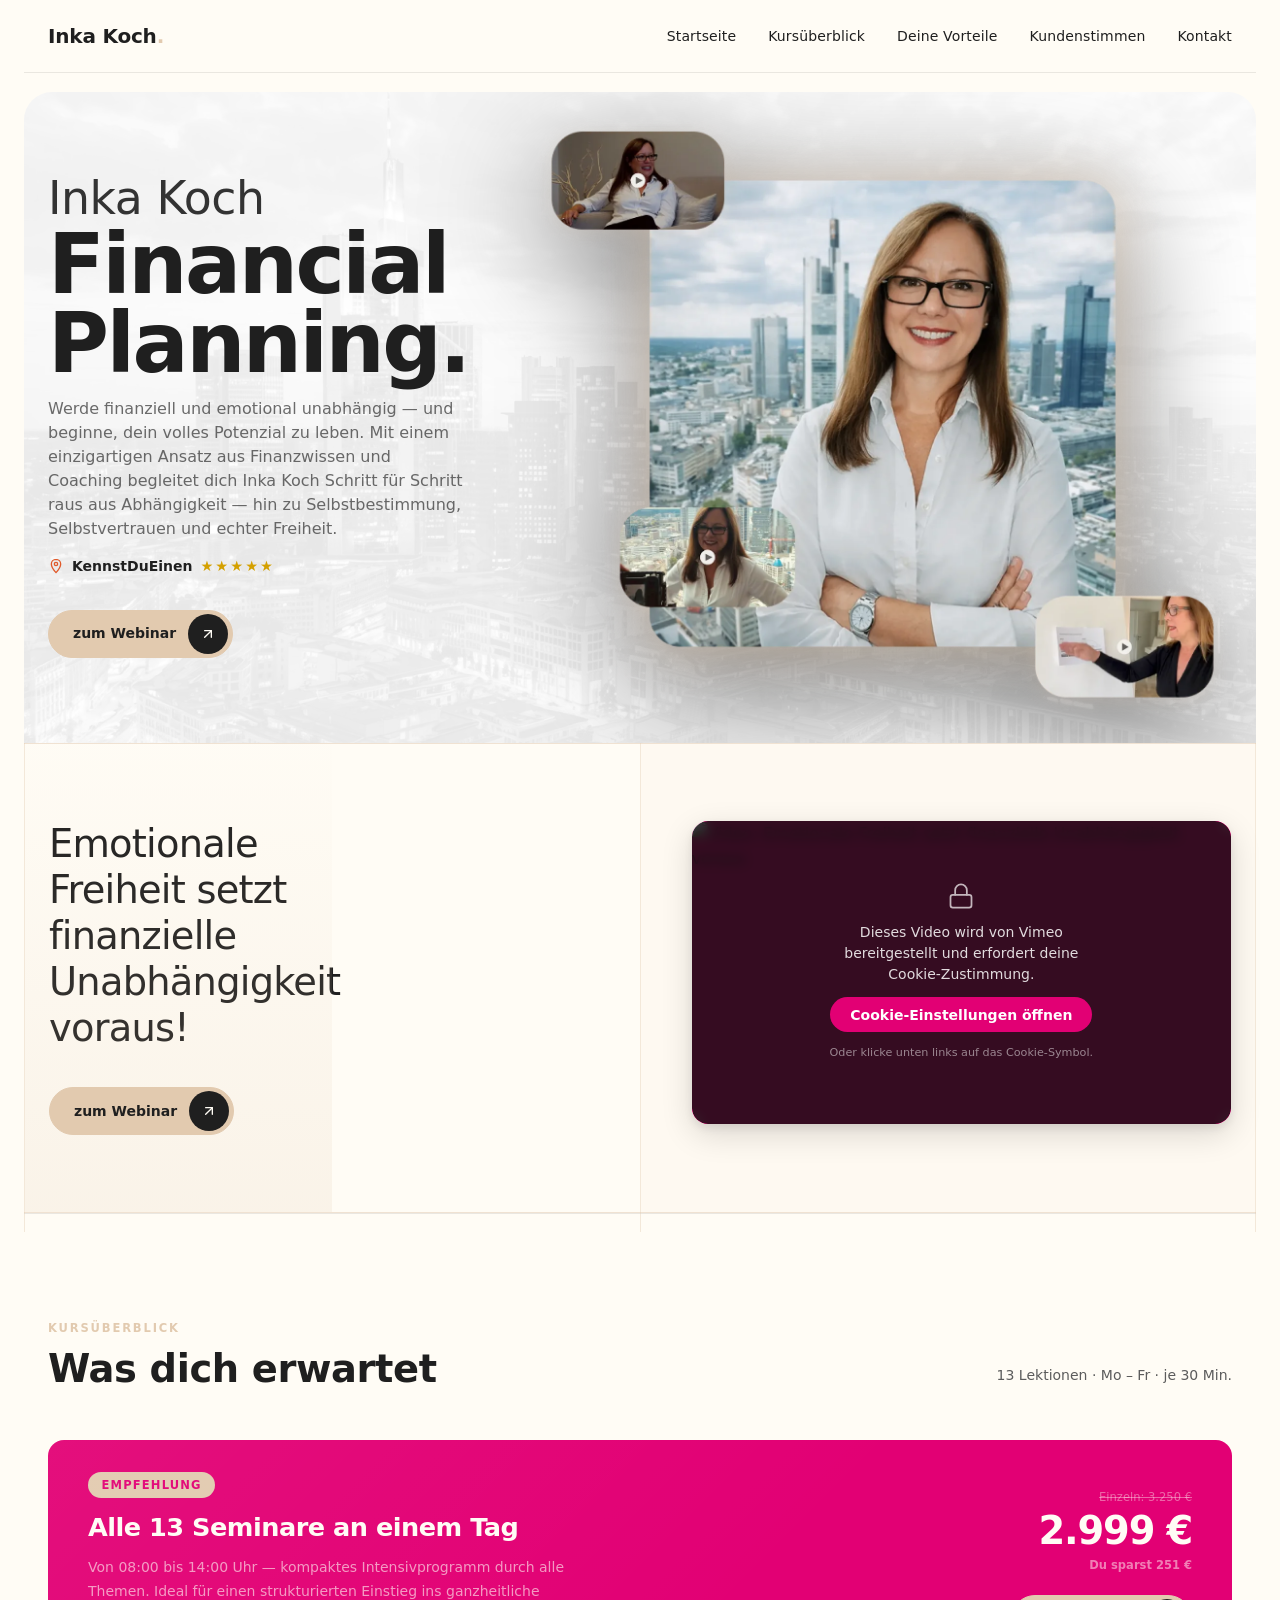
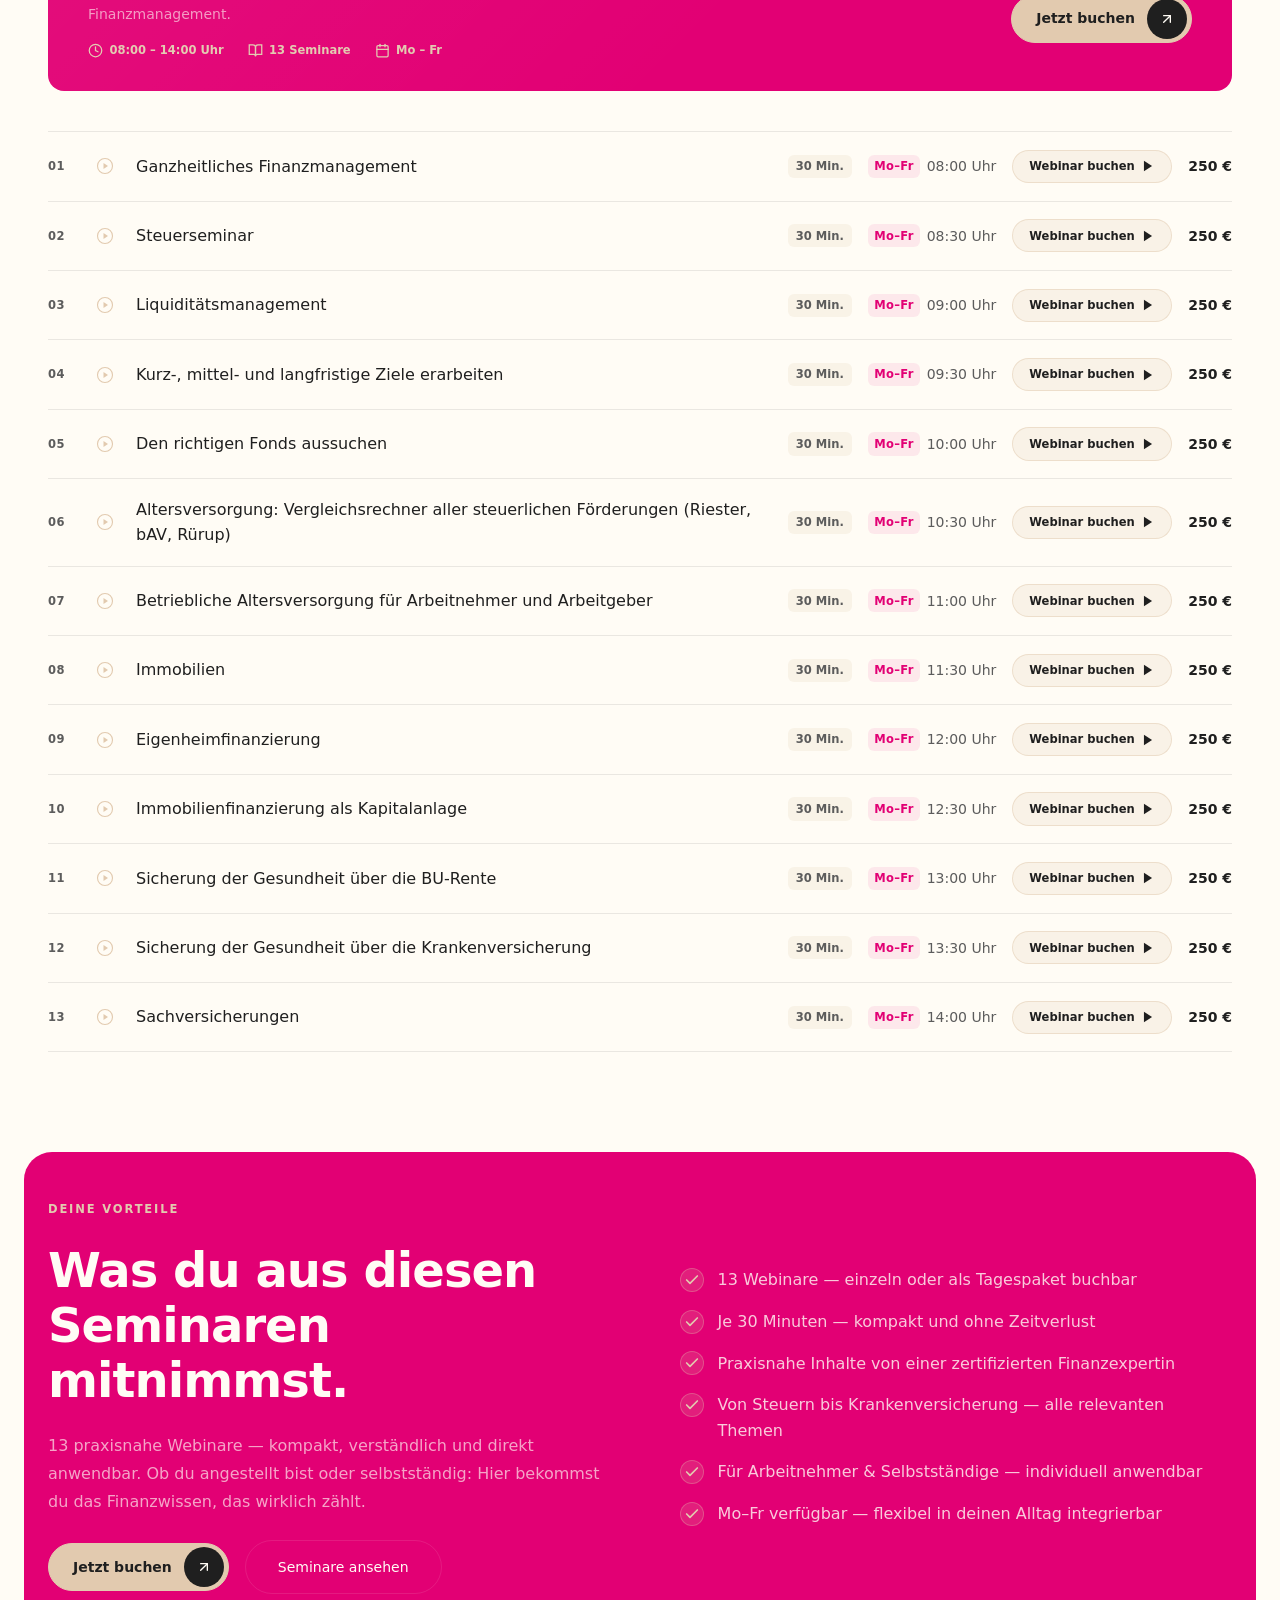
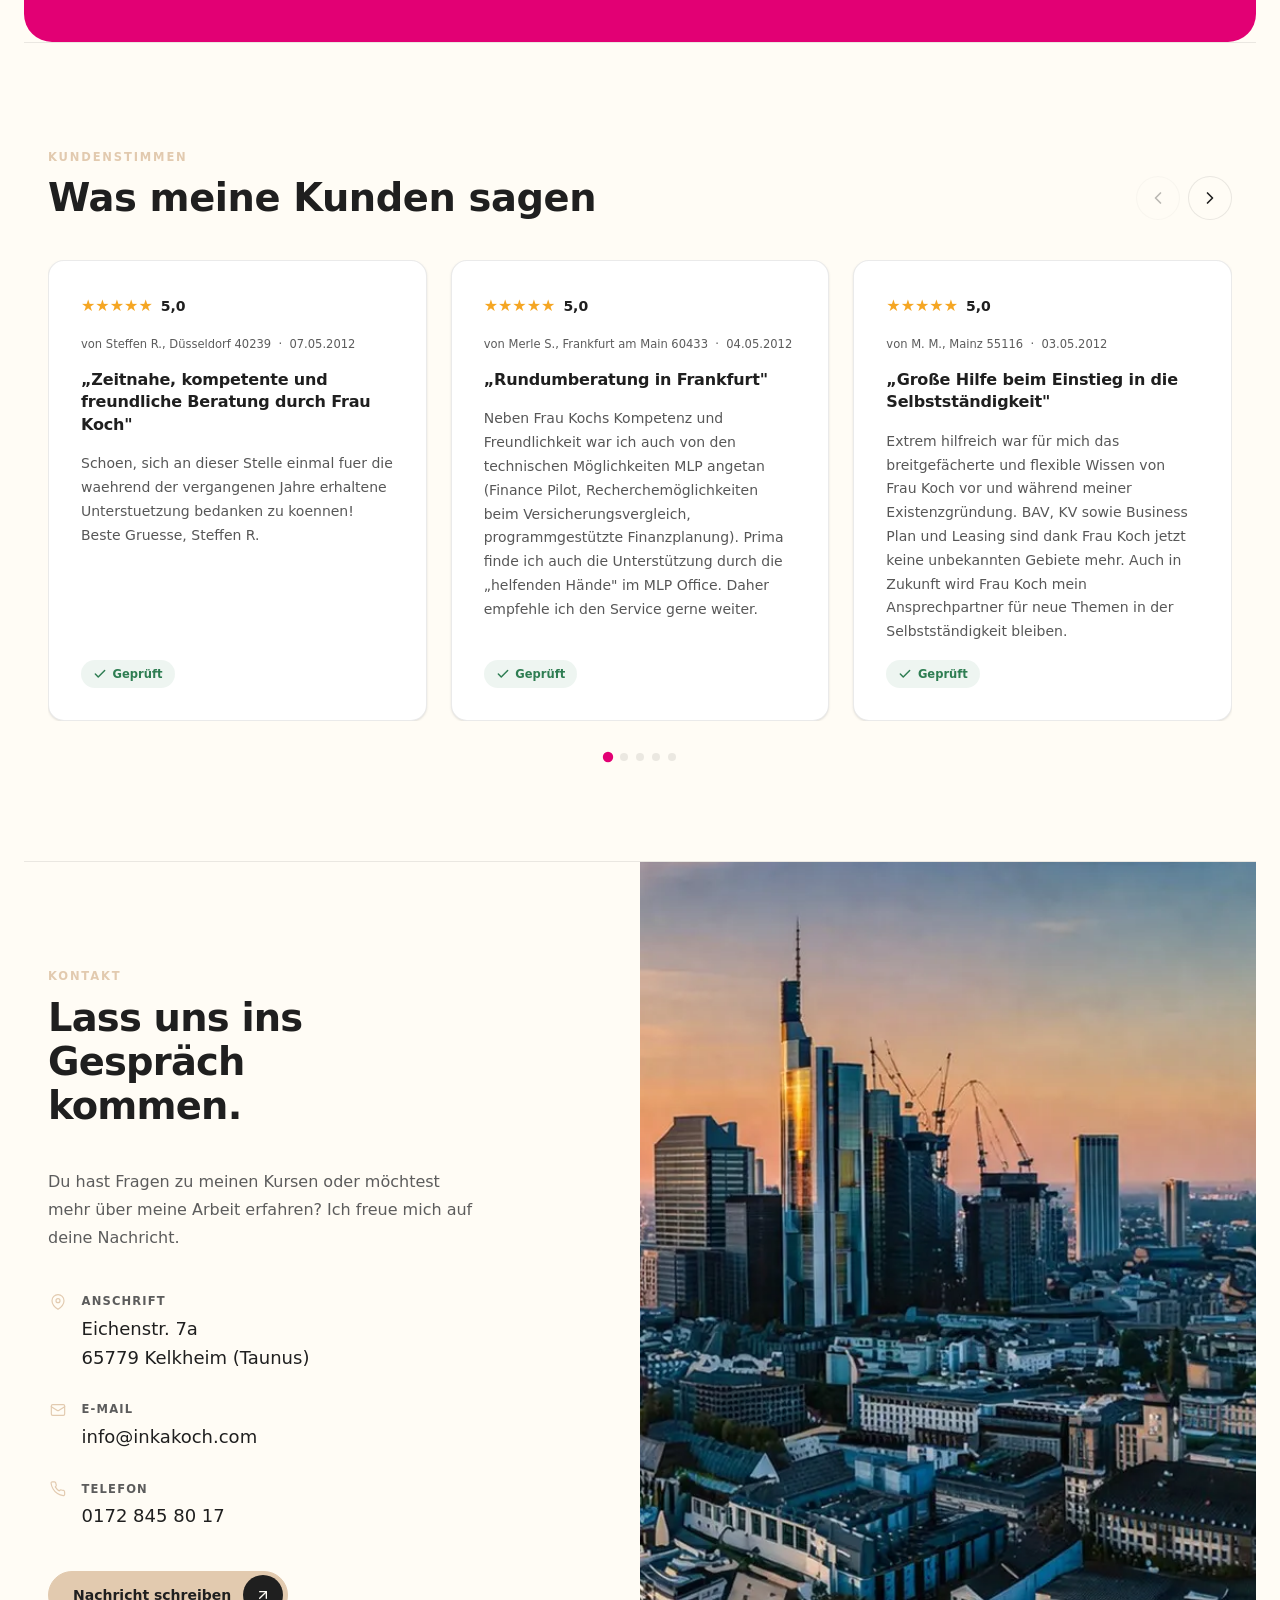
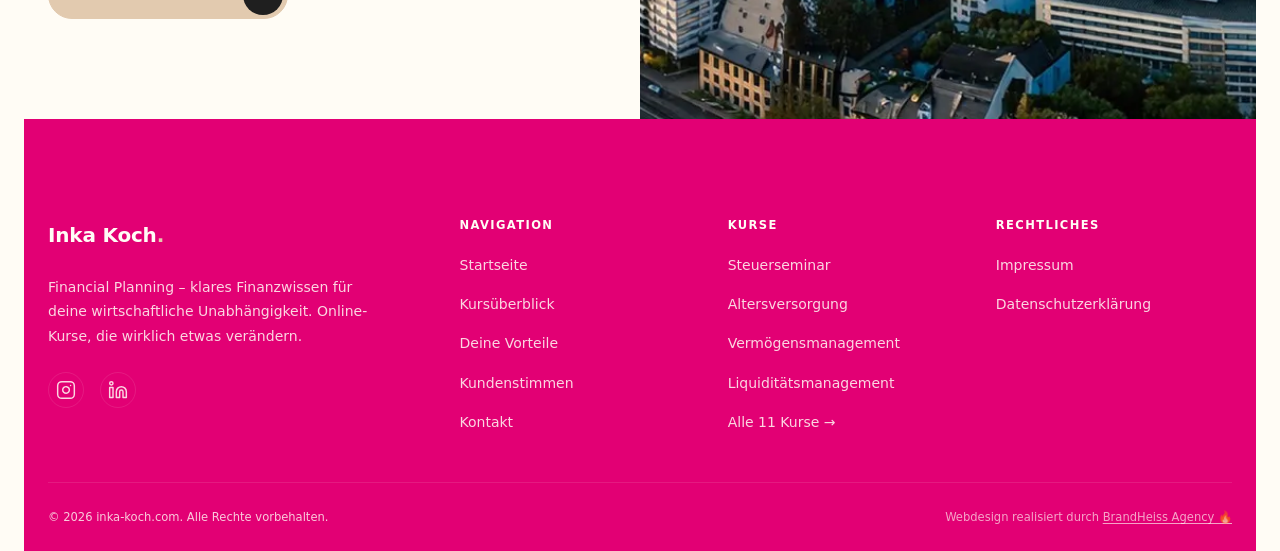
==== commit c2e44751: "Improve accessibility: fix contrast, add landmarks, ARIA labels, focus styles" ====
--- a/index.html
+++ b/index.html
@@ -3,6 +3,12 @@
 <head>
   <meta charset="UTF-8">
   <meta name="viewport" content="width=device-width, initial-scale=1.0">
+  <!-- Favicon & Web Clip -->
+  <link rel="icon" type="image/svg+xml" href="favicon.svg">
+  <link rel="icon" type="image/png" sizes="32x32" href="assets/img/favicon-32.png">
+  <link rel="icon" type="image/png" sizes="16x16" href="assets/img/favicon-16.png">
+  <link rel="apple-touch-icon" sizes="180x180" href="assets/img/apple-touch-icon.png">
+  <meta name="theme-color" content="#e20074">
   <title>Inka Koch – Financial Planning</title>
 
   <!-- SEO -->
@@ -55,7 +61,7 @@
     <button class="mobile-menu__close" id="menuClose" aria-label="Menü schließen">
       <svg width="24" height="24" viewBox="0 0 24 24" fill="none" stroke="currentColor" stroke-width="1.5" stroke-linecap="round"><path d="M18 6 6 18M6 6l12 12"/></svg>
     </button>
-    <nav class="mobile-menu__nav">
+    <nav class="mobile-menu__nav" aria-label="Mobile Navigation">
       <a href="#startseite">Startseite</a>
       <a href="#kurse">Kursüberblick</a>
       <a href="#vorteile">Deine Vorteile</a>
@@ -73,6 +79,7 @@
   </div>
 
   <!-- ── HERO ───────────────────────────────────────────────── -->
+  <main id="main-content">
   <section class="hero" id="startseite">
     <div class="hero__bg"></div>
 
@@ -112,7 +119,7 @@
   </section>
 
   <!-- ── VALUE PROP ────────────────────────────────────────────── -->
-  <section class="value-prop">
+  <section class="value-prop" aria-label="Über mich">
     <div class="value-prop__inner">
       <div class="value-prop__line"></div>
       <div class="value-prop__left">
@@ -332,7 +339,7 @@
   </section>
 
   <!-- ── VORTEILE SECTION ─────────────────────────────────────────── -->
-  <section class="cta-section" id="vorteile">
+  <section class="cta-section" id="vorteile" aria-label="Deine Vorteile">
     <div class="cta-section__inner">
       <div class="cta-section__text">
         <span class="label">Deine Vorteile</span>
@@ -380,7 +387,7 @@
   </section>
 
   <!-- ── KUNDENSTIMMEN ─────────────────────────────────────────── -->
-  <section class="testimonials" id="kundenstimmen">
+  <section class="testimonials" id="kundenstimmen" aria-label="Kundenstimmen">
     <div class="testimonials__inner">
 
       <div class="testimonials__header">
@@ -820,6 +827,8 @@
 
 
   <!-- ── FOOTER ────────────────────────────────────────────────────── -->
+  </main>
+
   <footer class="site-footer">
     <div class="site-footer__inner">
 
--- a/assets/css/styles.css
+++ b/assets/css/styles.css
@@ -10,8 +10,9 @@
   --color-dark:         #e20074;
   --color-text:         #1F1F1F;
   --color-accent:       #E2CAAF;
-  --color-muted-light:  #888888;
-  --color-muted-dark:   #AAAAAA;
+  --color-muted:        #5C5C5C;
+  --color-muted-light:  #5C5C5C;
+  --color-muted-dark:   #C8C8C8;
   --color-border-light: rgba(31,31,31,.09);
   --color-border-dark:  rgba(255,252,245,.1);
 
@@ -93,7 +94,7 @@
 /* ── ACCESSIBILITY ───────────────────────────────────────────────── */
 .skip-link { position: absolute; top: -100%; left: 1rem; z-index: var(--z-toast); background: var(--color-accent); color: var(--color-cream); padding: .5rem 1.25rem; border-radius: var(--radius-pill); font-weight: 600; font-size: var(--text-sm); transition: top var(--ease-fast); }
 .skip-link:focus { top: 1rem; }
-:focus-visible { outline: 2px solid var(--color-accent); outline-offset: 3px; border-radius: 3px; }
+:focus-visible { outline: 2px solid var(--color-dark); outline-offset: 3px; border-radius: 3px; }
 
 /* ── LAYOUT ──────────────────────────────────────────────────────── */
 .container { max-width: var(--container-max); margin: 0 auto; padding: 0 var(--container-pad-x); }
@@ -373,7 +374,7 @@
 /* ── FORMS ───────────────────────────────────────────────────────── */
 .form-dark { background: var(--color-dark); border-radius: var(--radius-card); padding: var(--space-10); }
 .field { display: flex; flex-direction: column; gap: .35rem; margin-bottom: var(--space-4); }
-.field label { font-size: var(--text-xs); font-weight: 600; letter-spacing: .13em; text-transform: uppercase; color: var(--color-muted-dark); }
+.field label { font-size: var(--text-xs); font-weight: 600; letter-spacing: .13em; text-transform: uppercase; color: var(--color-muted-light); }
 .field input, .field textarea, .field select { background: rgba(255,252,245,.06); border: 1.5px solid var(--color-border-dark); border-radius: var(--radius-md); padding: .85rem 1rem; color: var(--color-cream); font-family: var(--font-body); font-size: var(--text-base); width: 100%; outline: none; transition: border-color var(--ease), background var(--ease); -webkit-appearance: none; }
 .field input::placeholder, .field textarea::placeholder { color: rgba(255,252,245,.2); }
 .field input:focus, .field textarea:focus, .field select:focus { border-color: var(--color-accent); background: rgba(255,252,245,.04); }
@@ -495,23 +496,23 @@
 /* Brand column */
 .site-footer__brand { display: flex; flex-direction: column; gap: 1.5rem; flex-shrink: 0; width: 28%; }
 .site-footer__logo { font-family: var(--font-heading); font-size: 1.25rem; font-weight: 700; color: var(--color-cream); letter-spacing: -.01em; }
-.site-footer__desc { font-size: var(--text-sm); color: rgba(255,252,245,.5); line-height: 1.75; }
+.site-footer__desc { font-size: var(--text-sm); color: rgba(255,252,245,.85); line-height: 1.75; }
 .site-footer__socials { display: flex; gap: 1rem; }
-.site-footer__social-link { display: flex; align-items: center; justify-content: center; width: 2.25rem; height: 2.25rem; border-radius: 50%; border: 1px solid var(--color-border-dark); color: rgba(255,252,245,.5); transition: color var(--ease), border-color var(--ease); }
+.site-footer__social-link { display: flex; align-items: center; justify-content: center; width: 2.25rem; height: 2.25rem; border-radius: 50%; border: 1px solid var(--color-border-dark); color: rgba(255,252,245,.85); transition: color var(--ease), border-color var(--ease); }
 .site-footer__social-link:hover { color: var(--color-cream); border-color: rgba(255,252,245,.3); }
 
 /* Nav columns */
 .site-footer__nav-grid { display: grid; grid-template-columns: repeat(3, 1fr); gap: 2rem; flex: 1; }
 .site-footer__nav-title { font-size: var(--text-xs); font-weight: 700; letter-spacing: .12em; text-transform: uppercase; color: var(--color-cream); margin-bottom: 1.25rem; }
 .site-footer__nav-list { display: flex; flex-direction: column; gap: .85rem; }
-.site-footer__nav-list a { font-size: var(--text-sm); color: rgba(255,252,245,.5); transition: color var(--ease); }
+.site-footer__nav-list a { font-size: var(--text-sm); color: rgba(255,252,245,.85); transition: color var(--ease); }
 .site-footer__nav-list a:hover { color: var(--color-cream); }
 
 /* Bottom bar */
 .site-footer__bottom { display: flex; align-items: center; justify-content: space-between; padding: 1.5rem 0; gap: 1rem; flex-wrap: wrap; }
-.site-footer__copyright { font-size: var(--text-xs); color: rgba(255,252,245,.35); }
-.site-footer__credit { font-size: var(--text-xs); color: rgba(255,252,245,.25); }
-.site-footer__credit a { color: rgba(255,252,245,.25); text-decoration: underline; text-underline-offset: 2px; transition: color var(--ease); }
+.site-footer__copyright { font-size: var(--text-xs); color: rgba(255,252,245,.80); }
+.site-footer__credit { font-size: var(--text-xs); color: rgba(255,252,245,.65); }
+.site-footer__credit a { color: rgba(255,252,245,.65); text-decoration: underline; text-underline-offset: 2px; transition: color var(--ease); }
 .site-footer__credit a:hover { color: rgba(255,252,245,.6); }
 
 @media (max-width: 900px) {
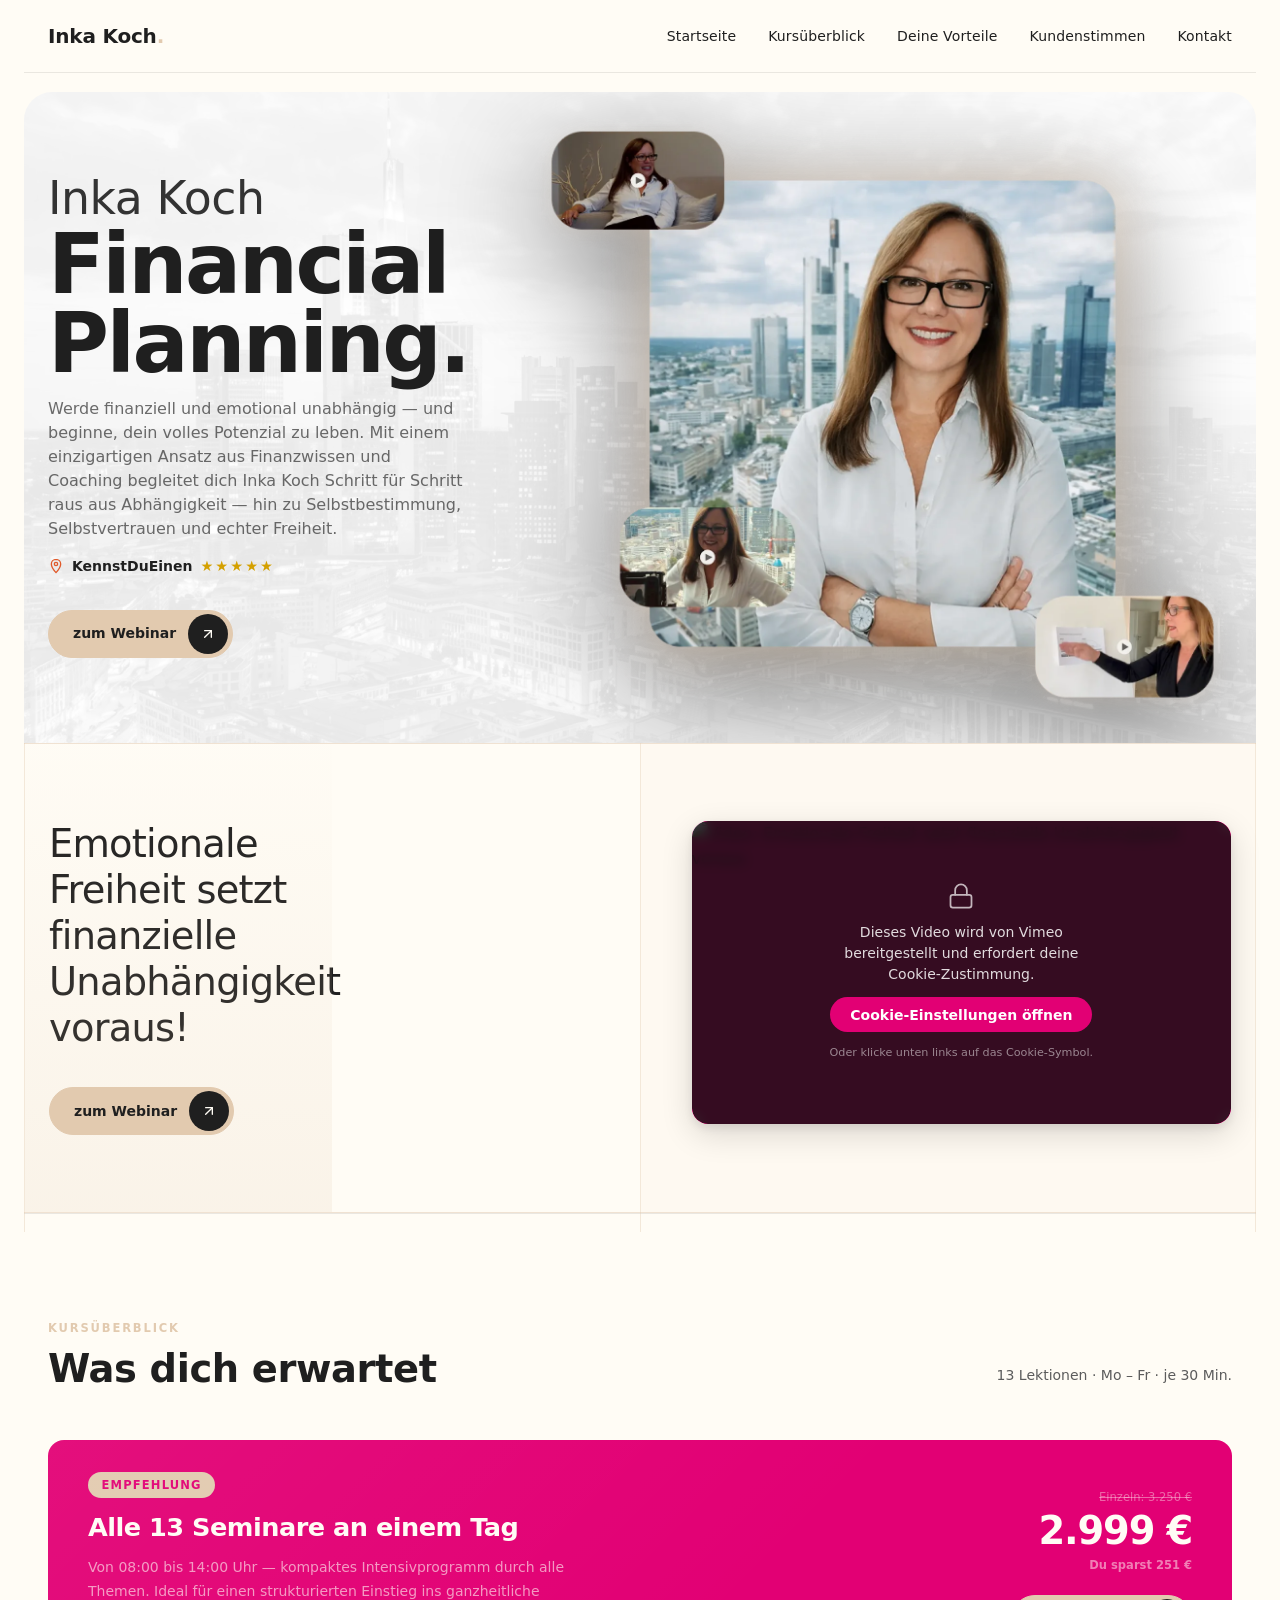
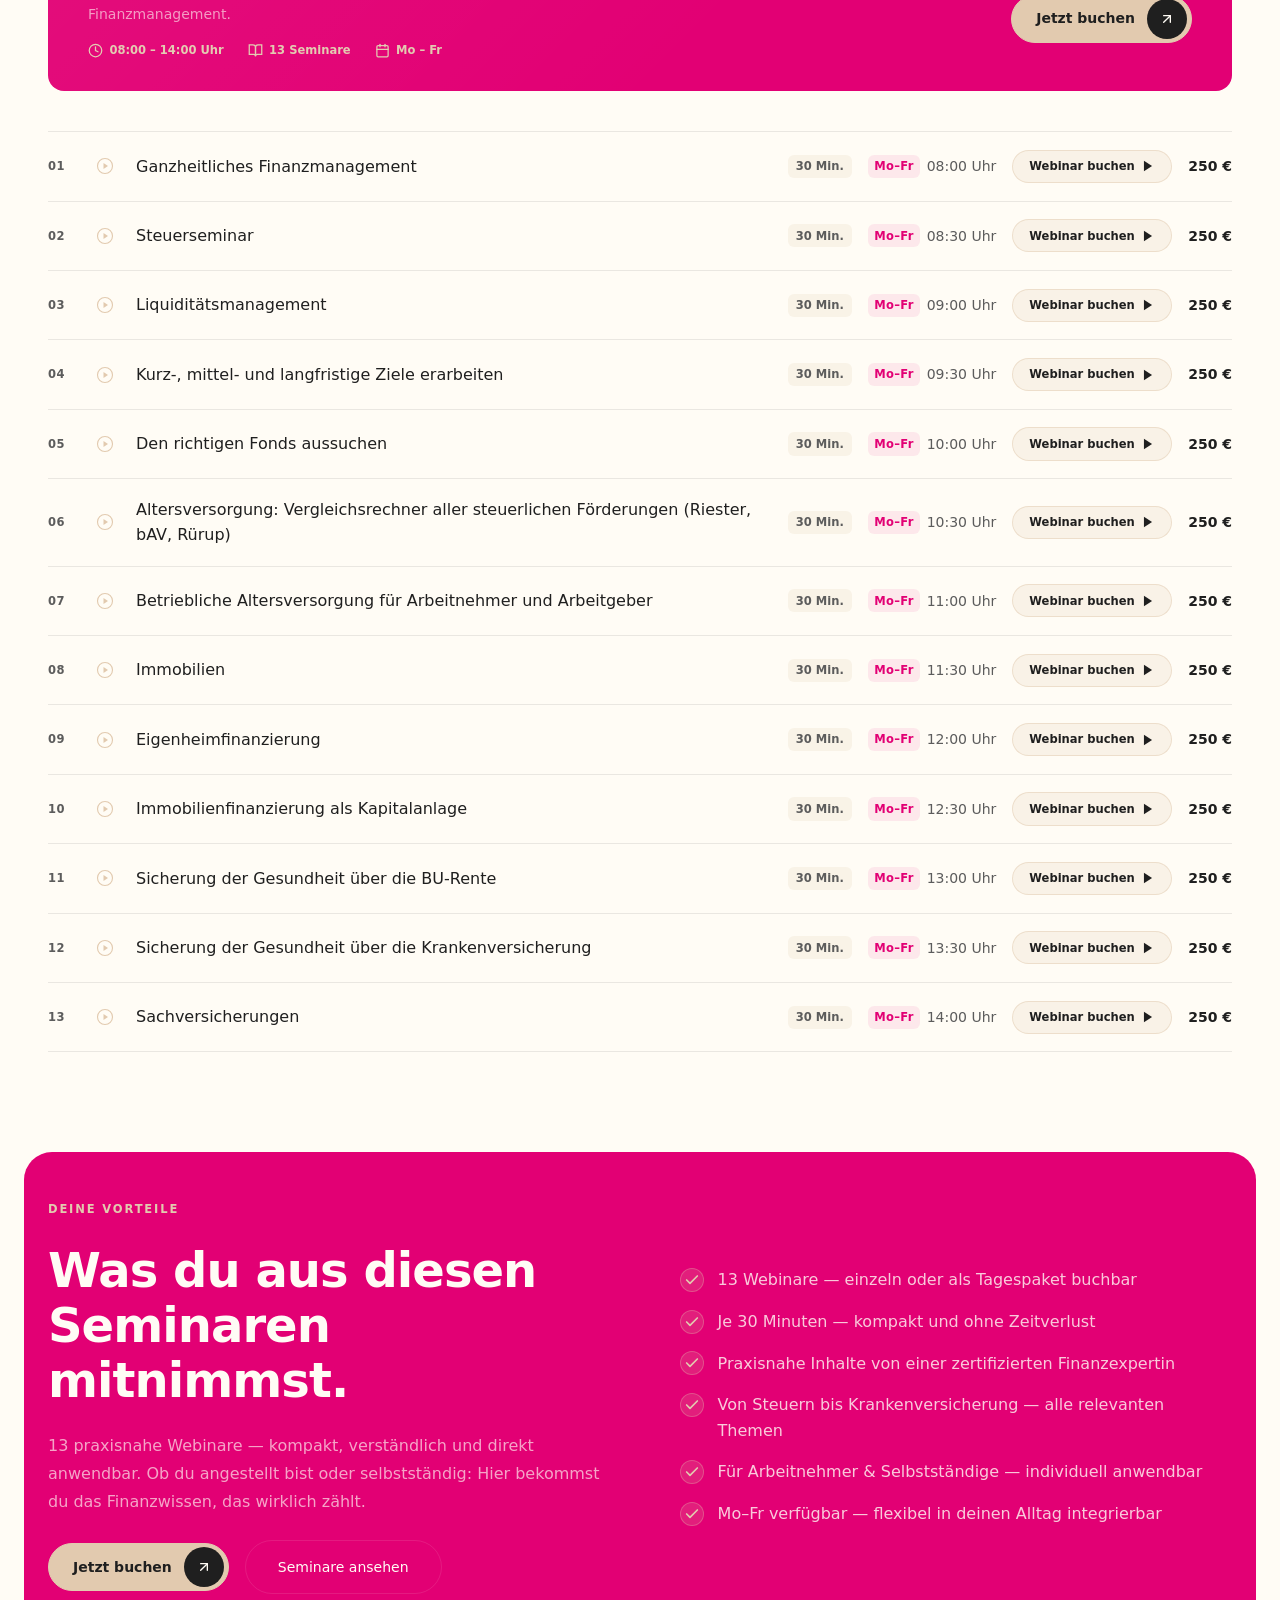
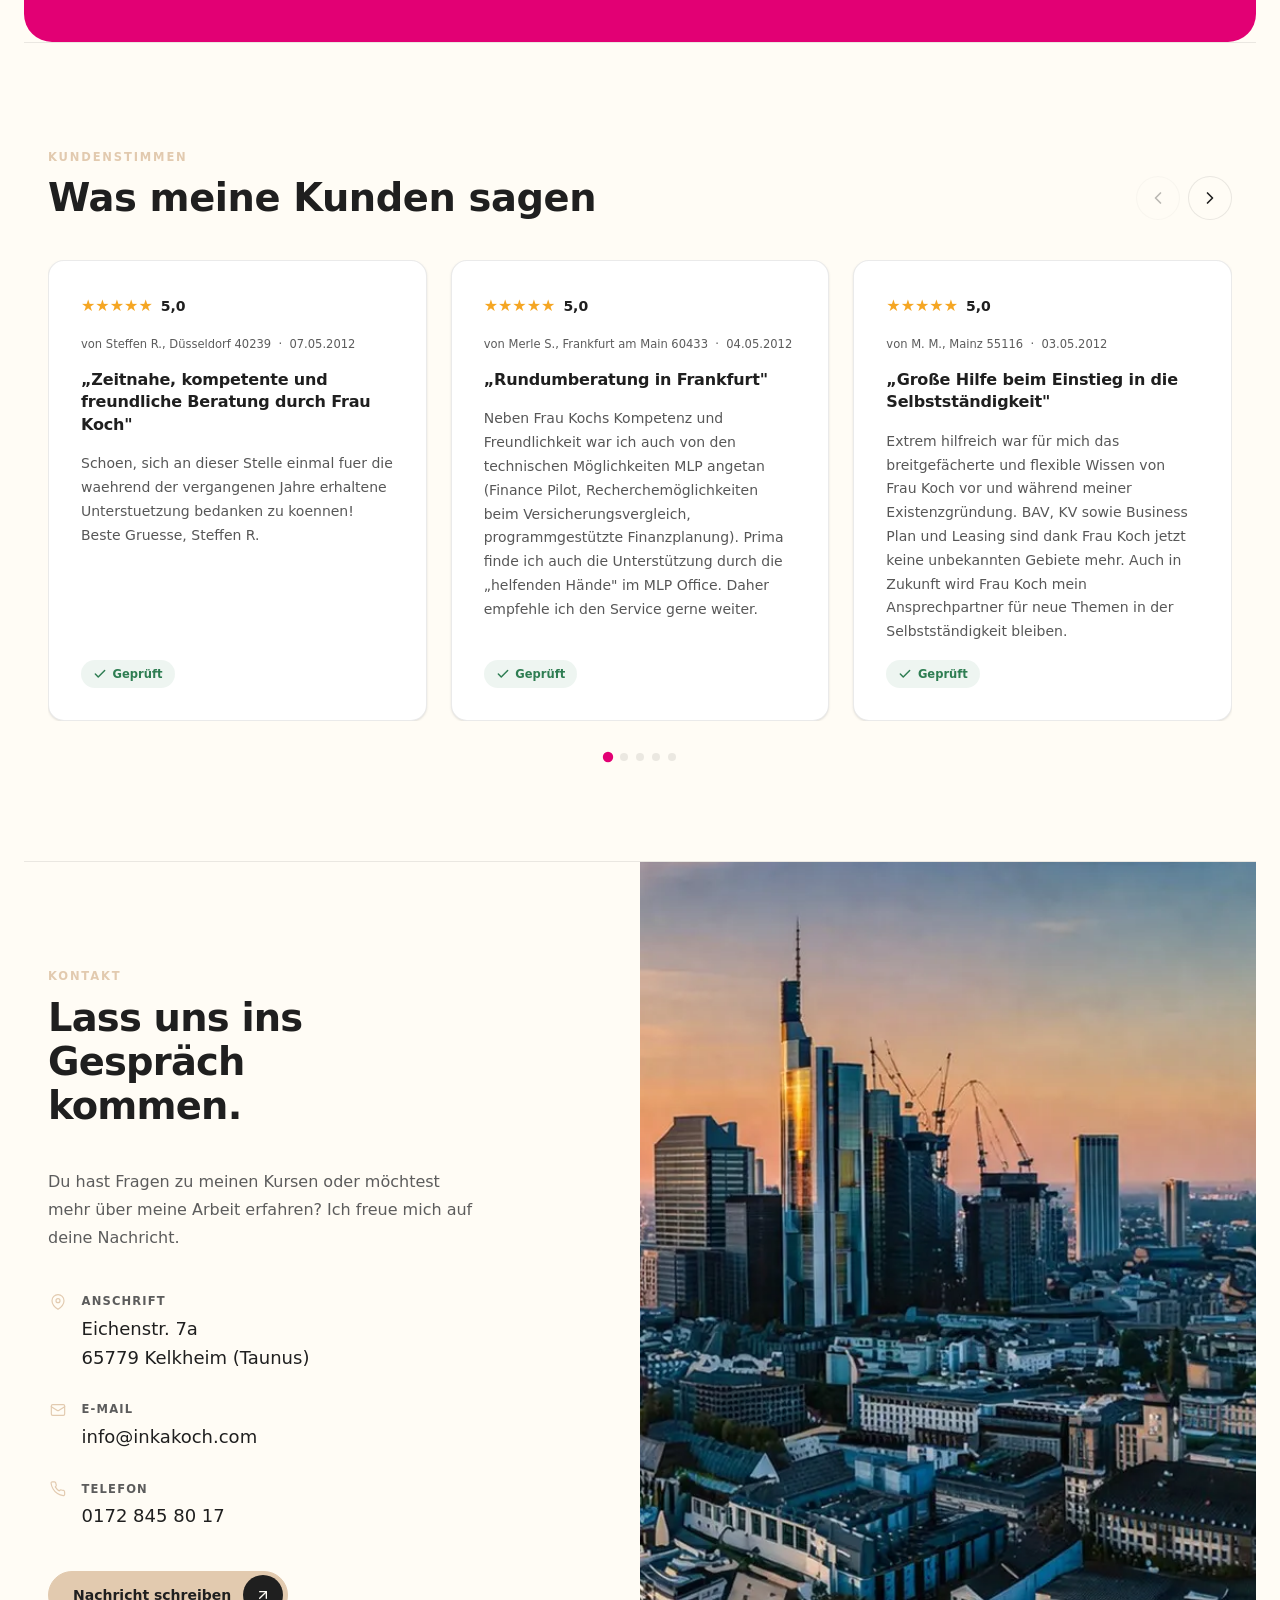
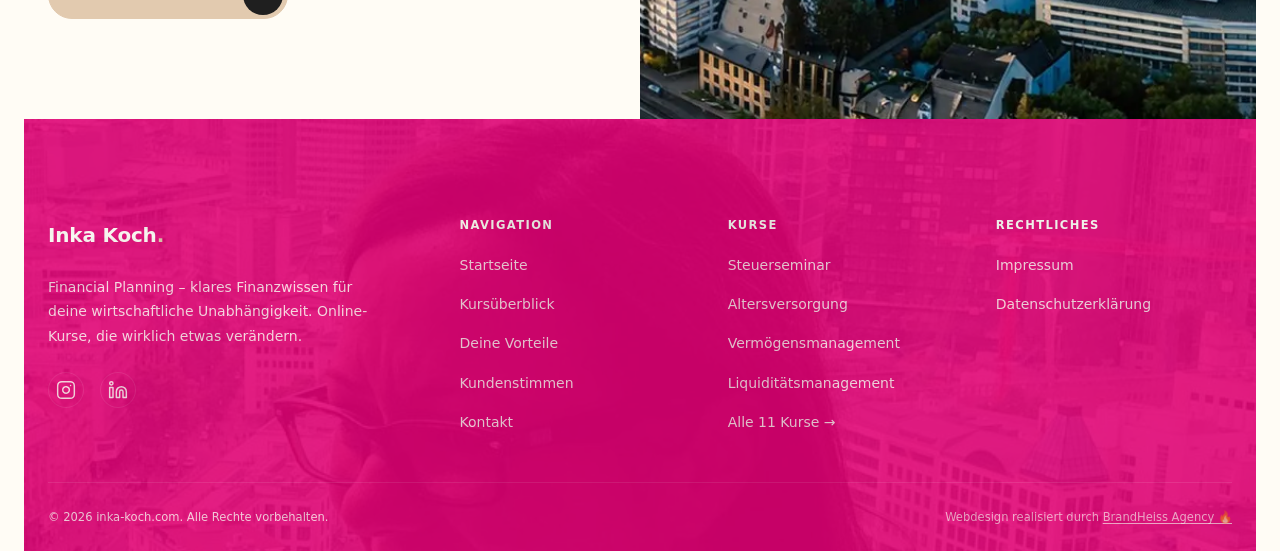
==== commit 0ccda456: "Add footer background image" ====
--- a/index.html
+++ b/index.html
@@ -16,15 +16,15 @@
   <meta name="keywords" content="Financial Planning, Finanzberatung, Webinar, Finanzwissen, Steuern, Altersversorgung, Versicherung, Inka Koch, Kelkheim">
   <meta name="author" content="Inka Koch">
   <meta name="robots" content="index, follow">
-  <link rel="canonical" href="https://bterzi94.github.io/inka-koch-2/">
+  <link rel="canonical" href="https://www.inkakoch.com/">
   <link rel="preload" as="image" href="assets/img/hero-bg.webp" fetchpriority="high">
 
   <!-- Open Graph (Facebook, LinkedIn, WhatsApp) -->
   <meta property="og:type" content="website">
-  <meta property="og:url" content="https://bterzi94.github.io/inka-koch-2/">
+  <meta property="og:url" content="https://www.inkakoch.com/">
   <meta property="og:title" content="Inka Koch – Financial Planning">
   <meta property="og:description" content="Praxisnahe Finanz-Webinare von einer zertifizierten Finanzberaterin. 13 Seminare – je 30 Minuten – einzeln oder als Tagespaket buchbar.">
-  <meta property="og:image" content="https://bterzi94.github.io/inka-koch-2/assets/img/hero-collage.webp">
+  <meta property="og:image" content="https://www.inkakoch.com/assets/img/hero-collage.webp">
   <meta property="og:locale" content="de_DE">
   <meta property="og:site_name" content="Inka Koch Financial Planning">
 
@@ -32,7 +32,7 @@
   <meta name="twitter:card" content="summary_large_image">
   <meta name="twitter:title" content="Inka Koch – Financial Planning">
   <meta name="twitter:description" content="Praxisnahe Finanz-Webinare von einer zertifizierten Finanzberaterin. 13 Seminare – einzeln oder als Tagespaket buchbar.">
-  <meta name="twitter:image" content="https://bterzi94.github.io/inka-koch-2/assets/img/hero-collage.webp">
+  <meta name="twitter:image" content="https://www.inkakoch.com/assets/img/hero-collage.webp">
 
 
   <link rel="stylesheet" href="assets/css/styles.css">
@@ -830,6 +830,7 @@
   </main>
 
   <footer class="site-footer">
+    <div class="site-footer__bg" aria-hidden="true"></div>
     <div class="site-footer__inner">
 
       <!-- Top row -->
--- a/assets/css/styles.css
+++ b/assets/css/styles.css
@@ -488,7 +488,8 @@
 }
 
 /* ── FOOTER ──────────────────────────────────────────────────────── */
-.site-footer { background: var(--color-dark); margin-top: 0; }
+.site-footer { position: relative; background: var(--color-dark); margin-top: 0; overflow: hidden; }
+.site-footer__bg { position: absolute; inset: 0; background: image-set(url("../img/footer-bg.webp") type("image/webp"), url("../img/footer-bg.jpg") type("image/jpeg")) center/cover no-repeat; opacity: .12; pointer-events: none; }
 .site-footer__inner { max-width: var(--container-max); margin: 0 auto; padding: 0 var(--container-pad-x); }
 
 .site-footer__top { display: flex; gap: 5rem; padding: var(--section-pad-y) 0 3rem; border-bottom: 1px solid var(--color-border-dark); align-items: flex-start; }
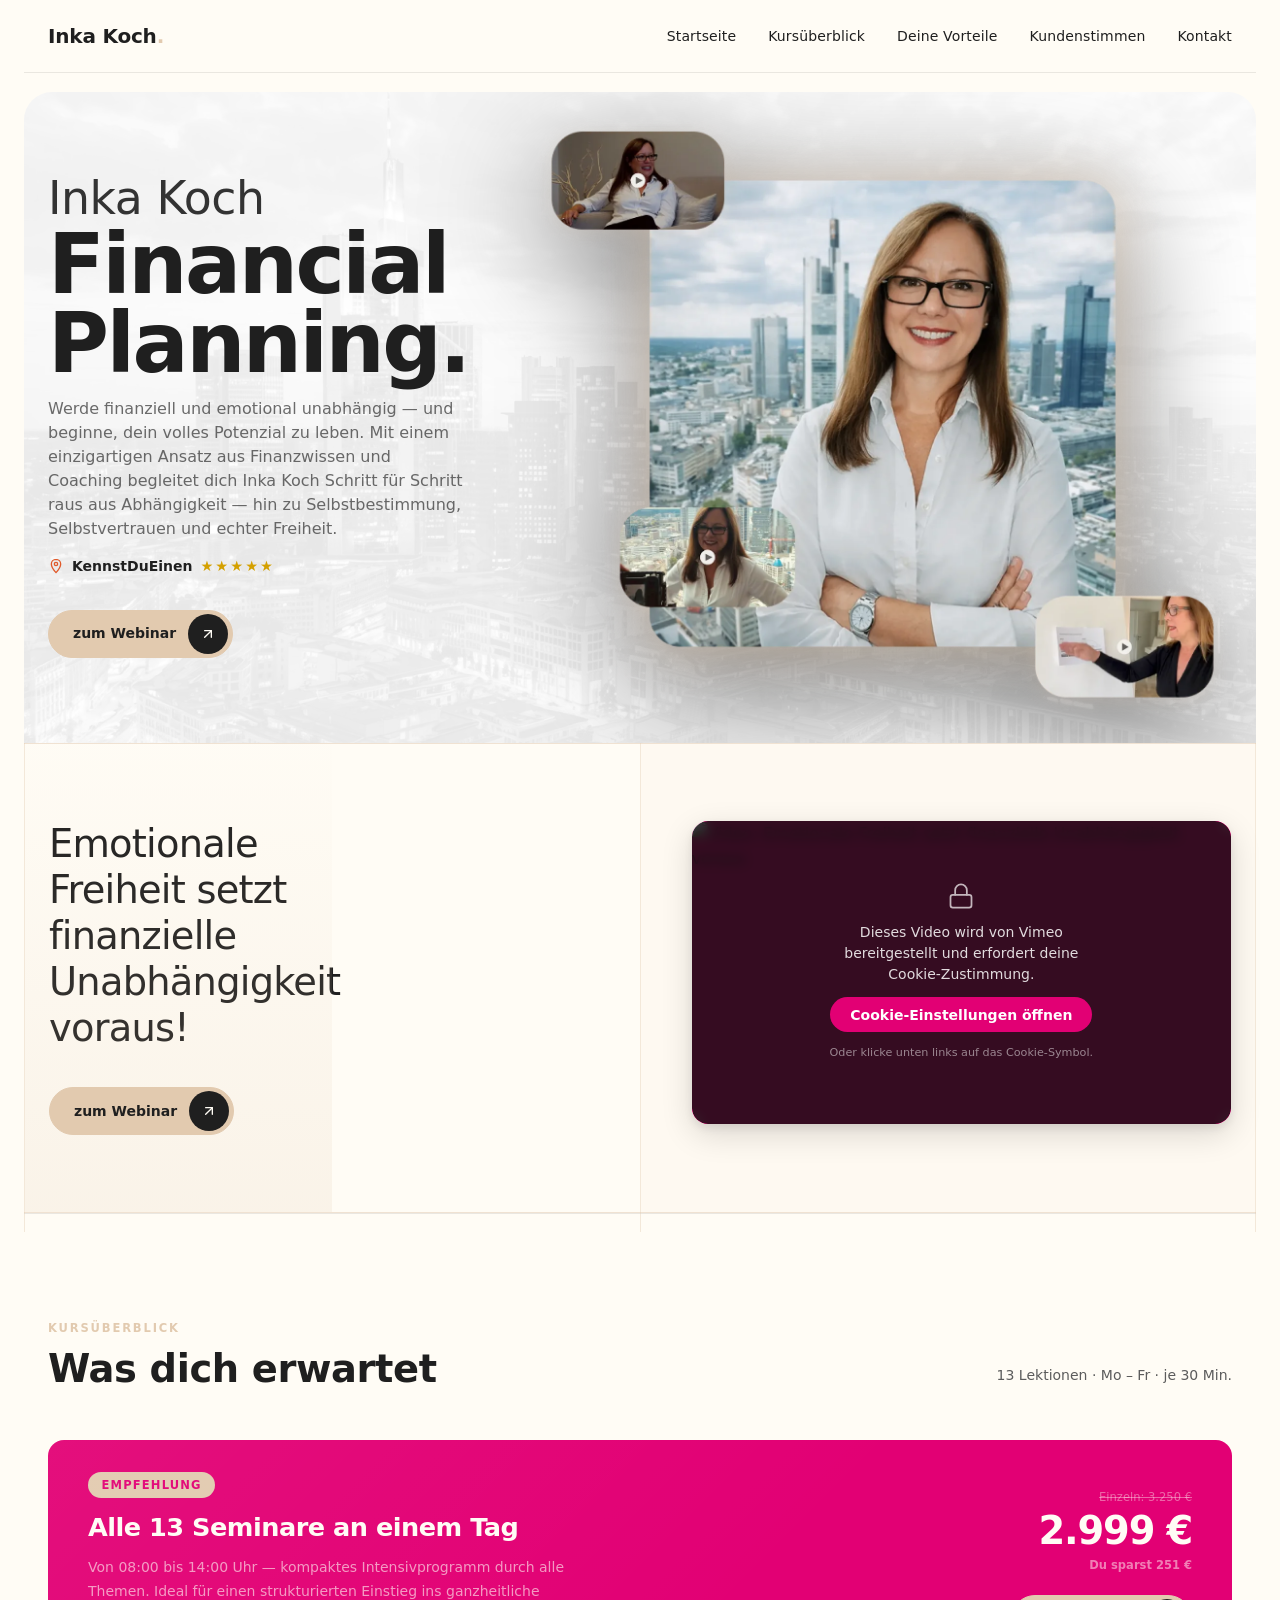
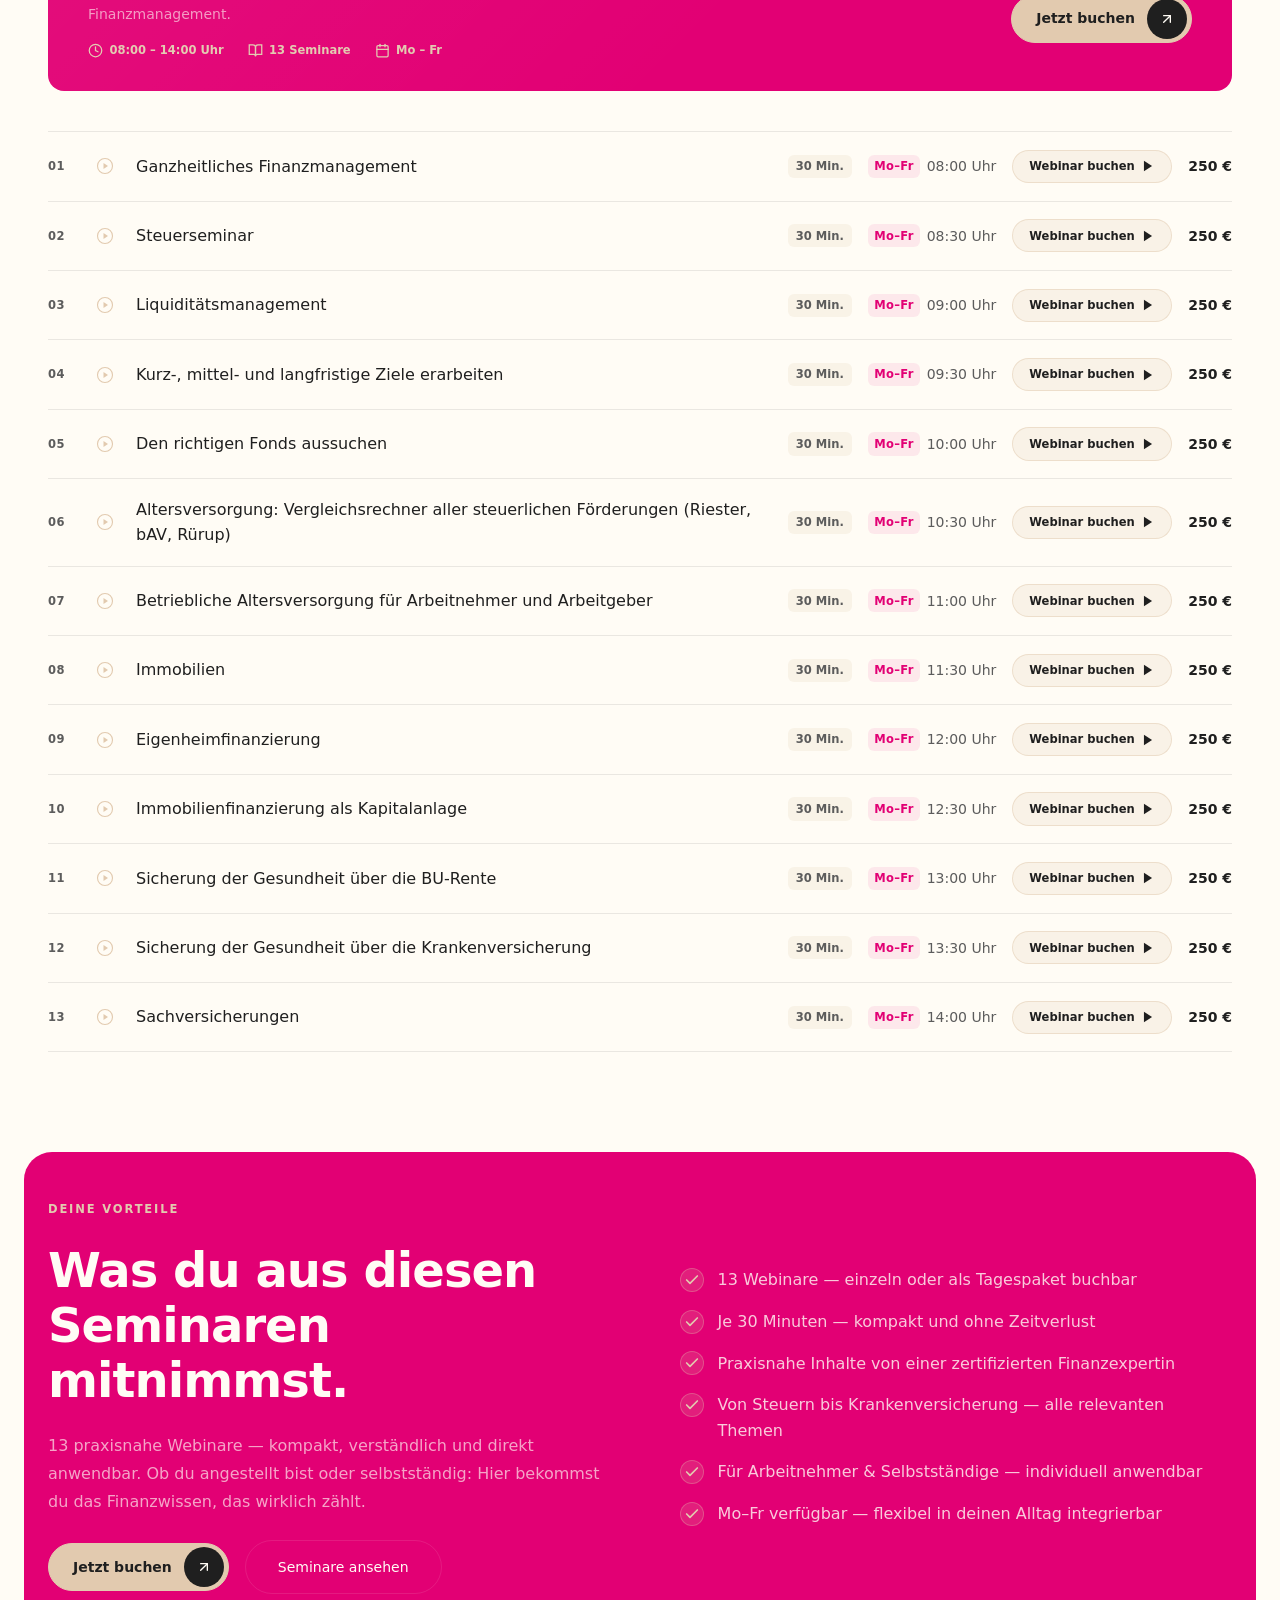
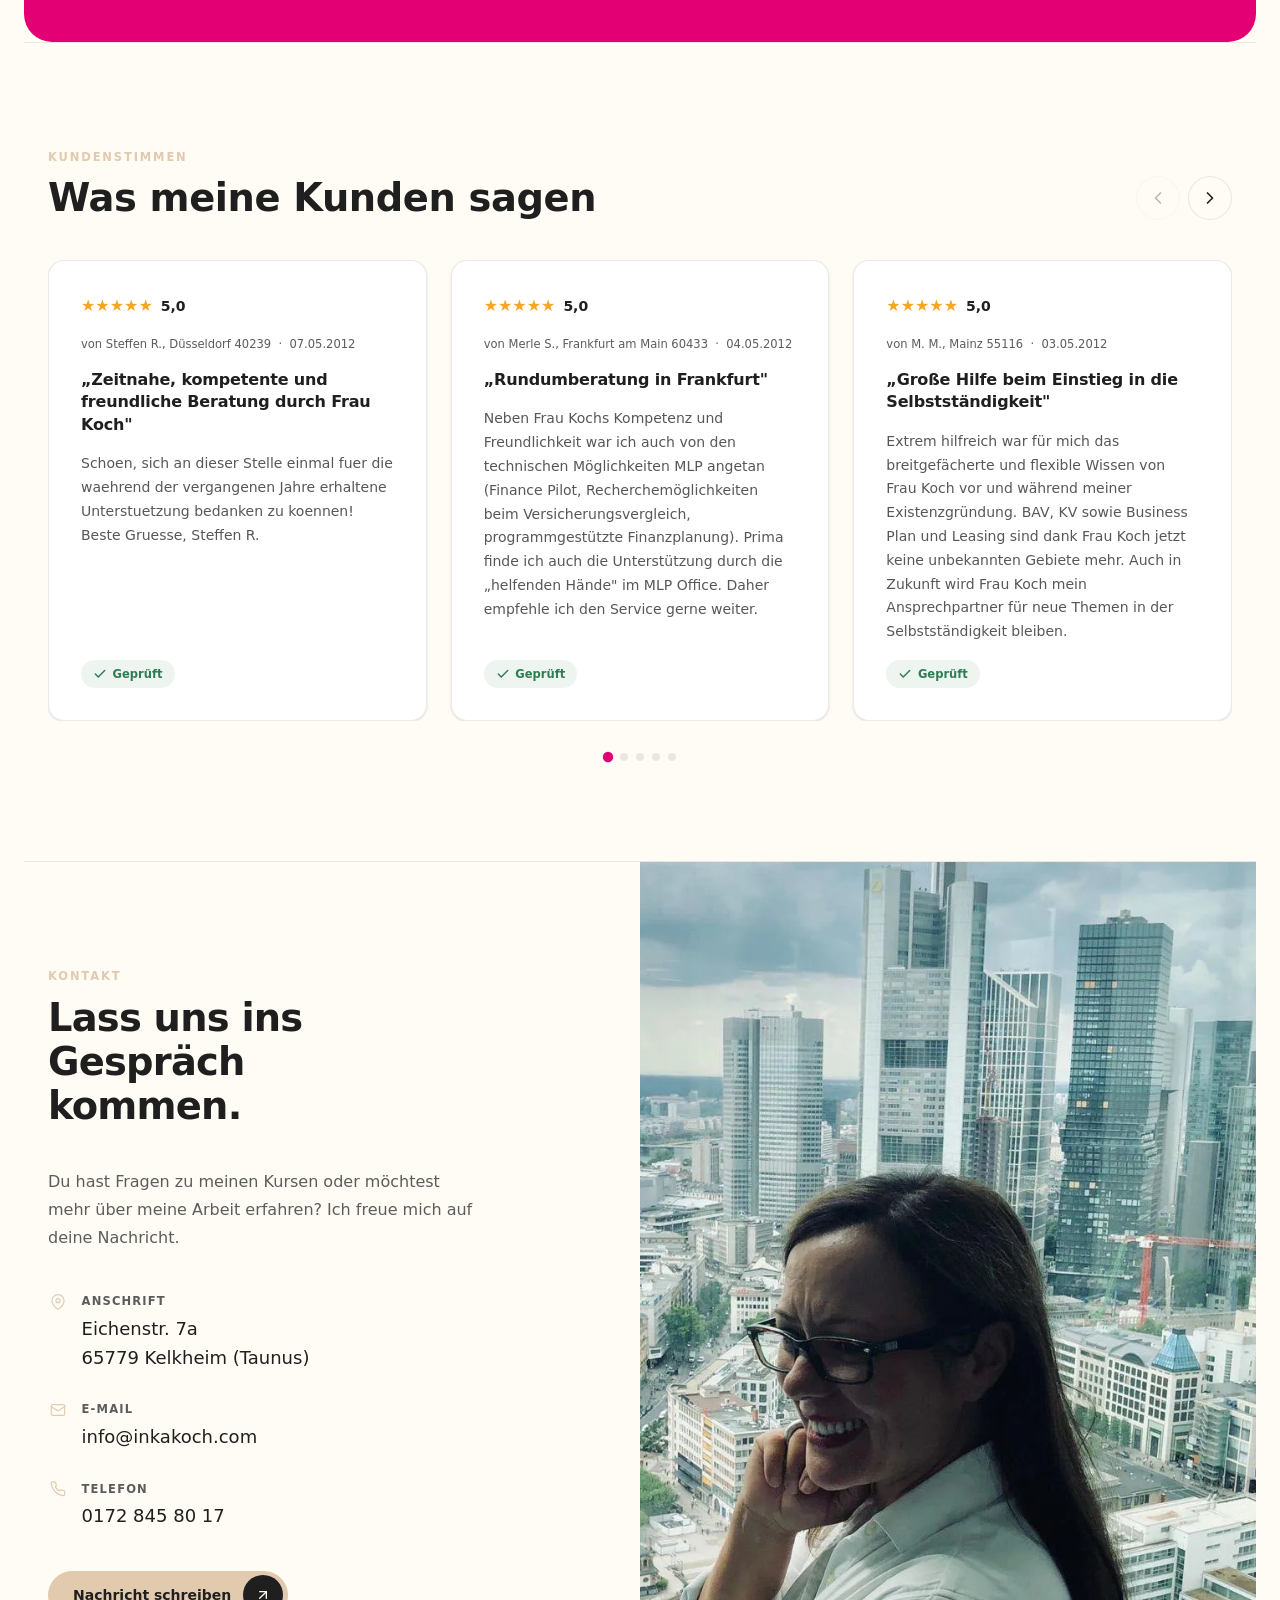
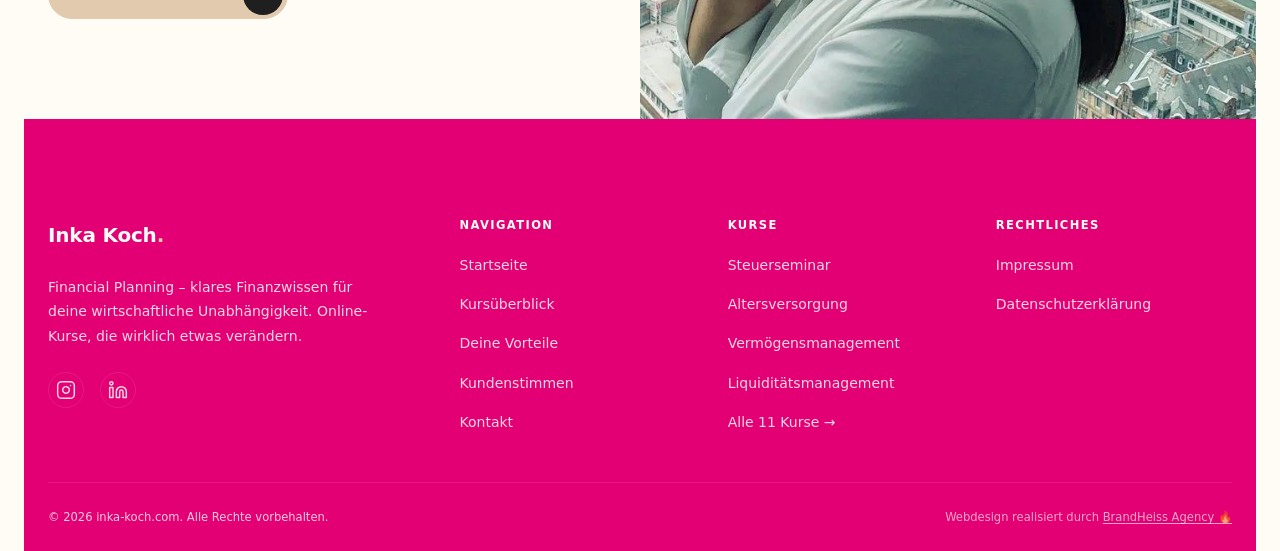
==== commit 11c0fa22: "Replace contact section image, revert footer bg change" ====
--- a/index.html
+++ b/index.html
@@ -830,7 +830,6 @@
   </main>
 
   <footer class="site-footer">
-    <div class="site-footer__bg" aria-hidden="true"></div>
     <div class="site-footer__inner">
 
       <!-- Top row -->
--- a/assets/css/styles.css
+++ b/assets/css/styles.css
@@ -488,8 +488,7 @@
 }
 
 /* ── FOOTER ──────────────────────────────────────────────────────── */
-.site-footer { position: relative; background: var(--color-dark); margin-top: 0; overflow: hidden; }
-.site-footer__bg { position: absolute; inset: 0; background: image-set(url("../img/footer-bg.webp") type("image/webp"), url("../img/footer-bg.jpg") type("image/jpeg")) center/cover no-repeat; opacity: .12; pointer-events: none; }
+.site-footer { background: var(--color-dark); margin-top: 0; }
 .site-footer__inner { max-width: var(--container-max); margin: 0 auto; padding: 0 var(--container-pad-x); }
 
 .site-footer__top { display: flex; gap: 5rem; padding: var(--section-pad-y) 0 3rem; border-bottom: 1px solid var(--color-border-dark); align-items: flex-start; }
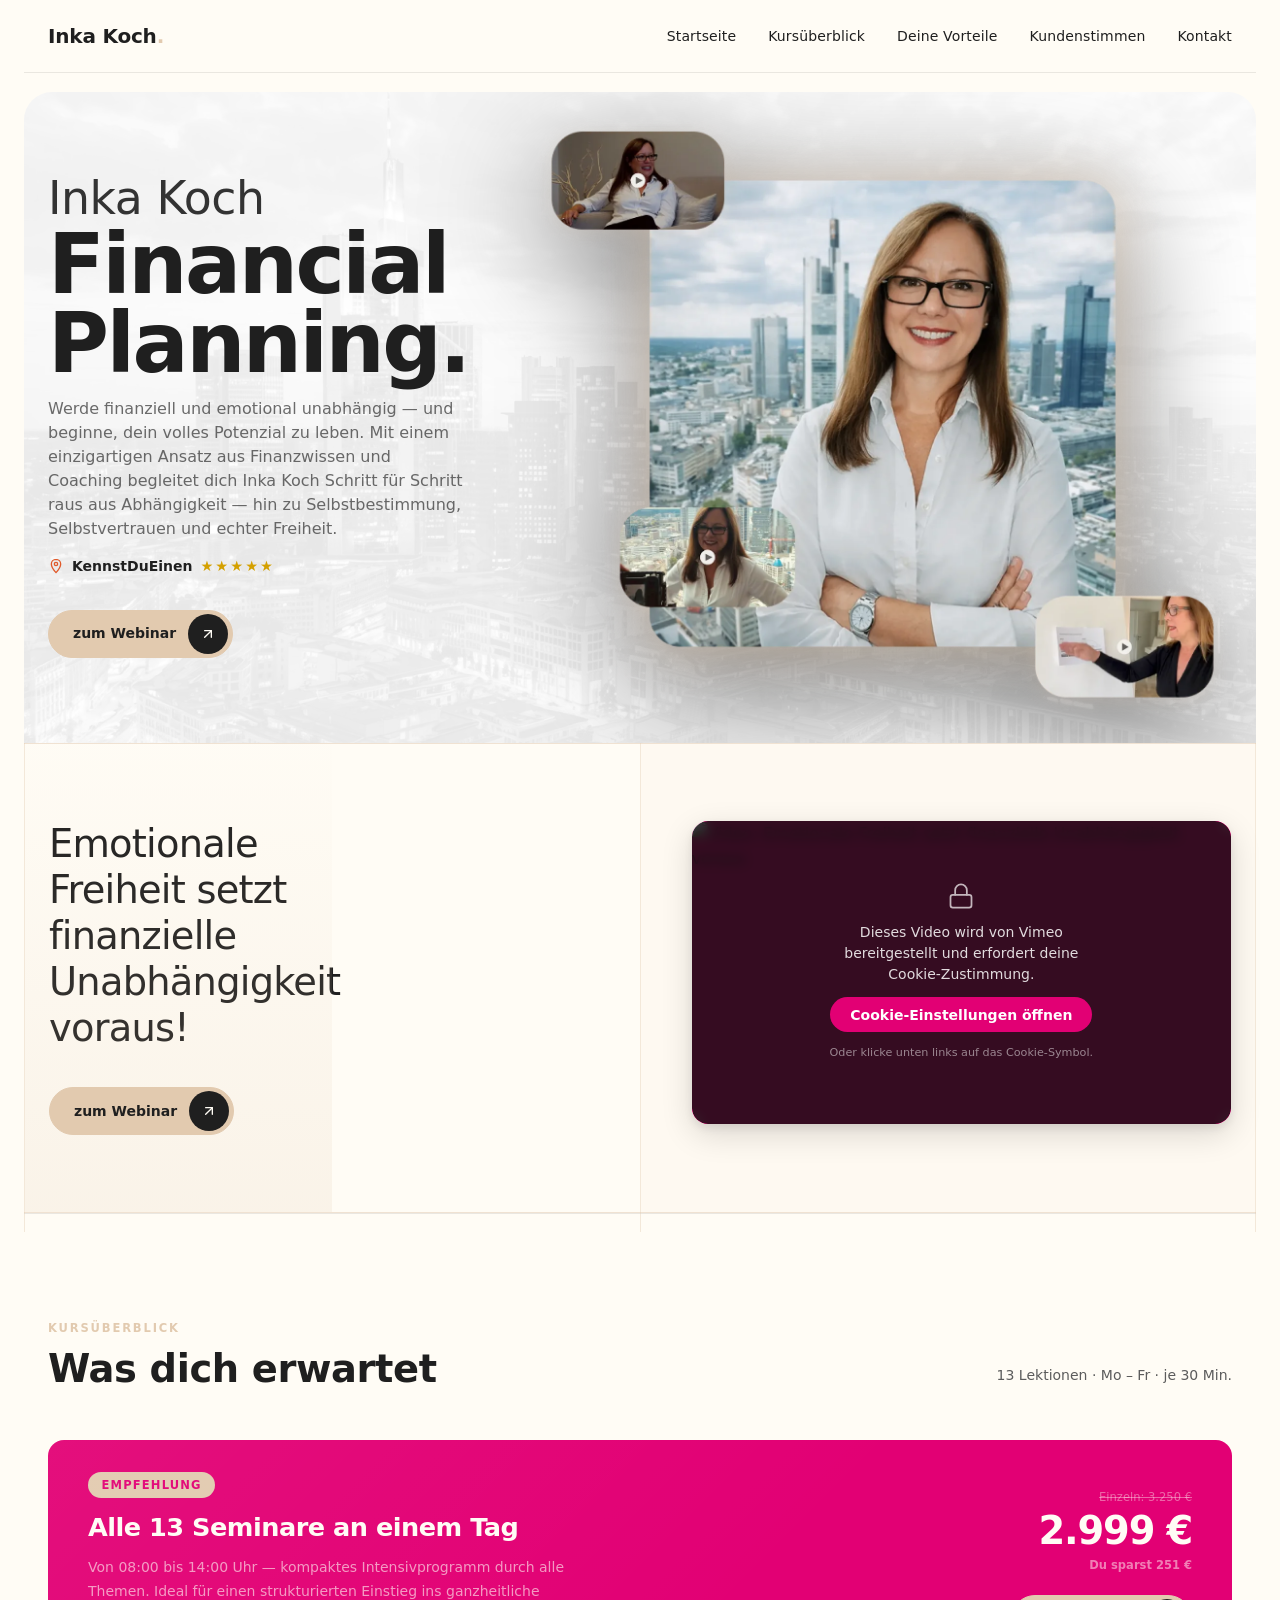
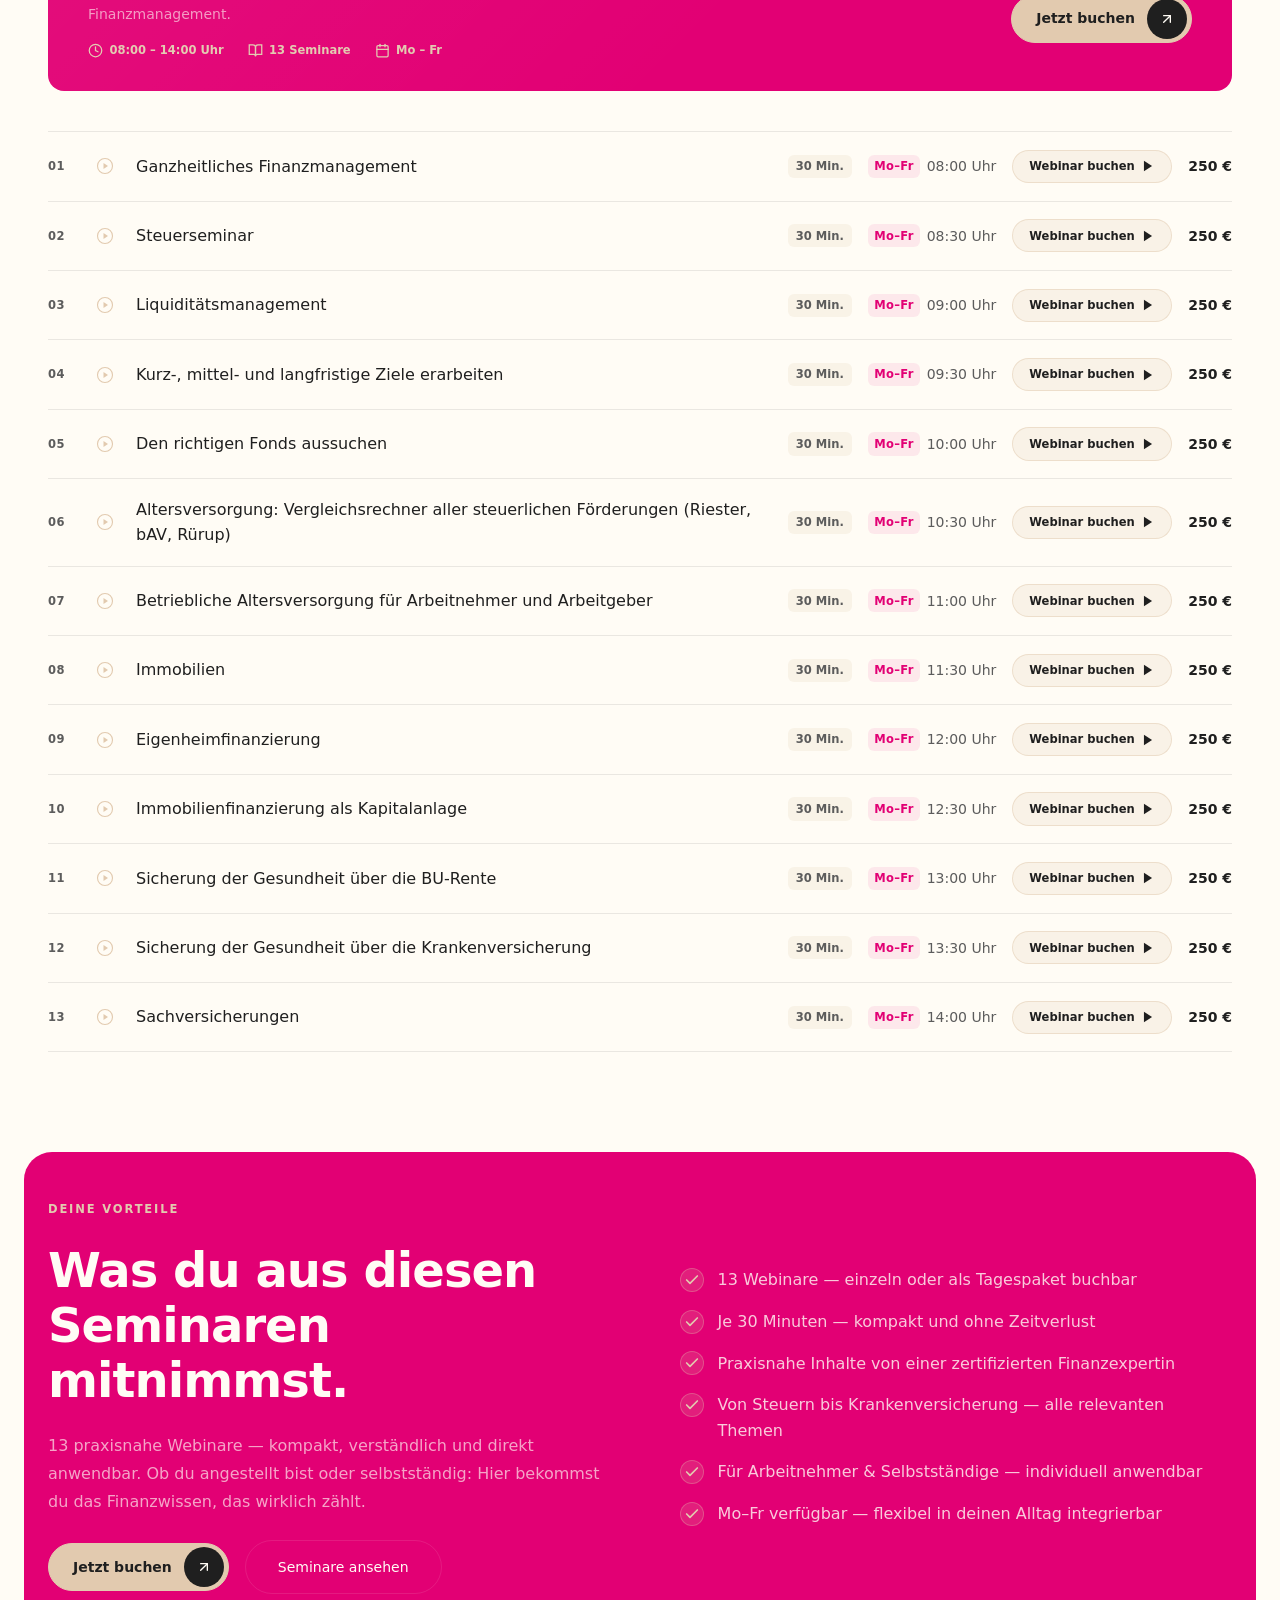
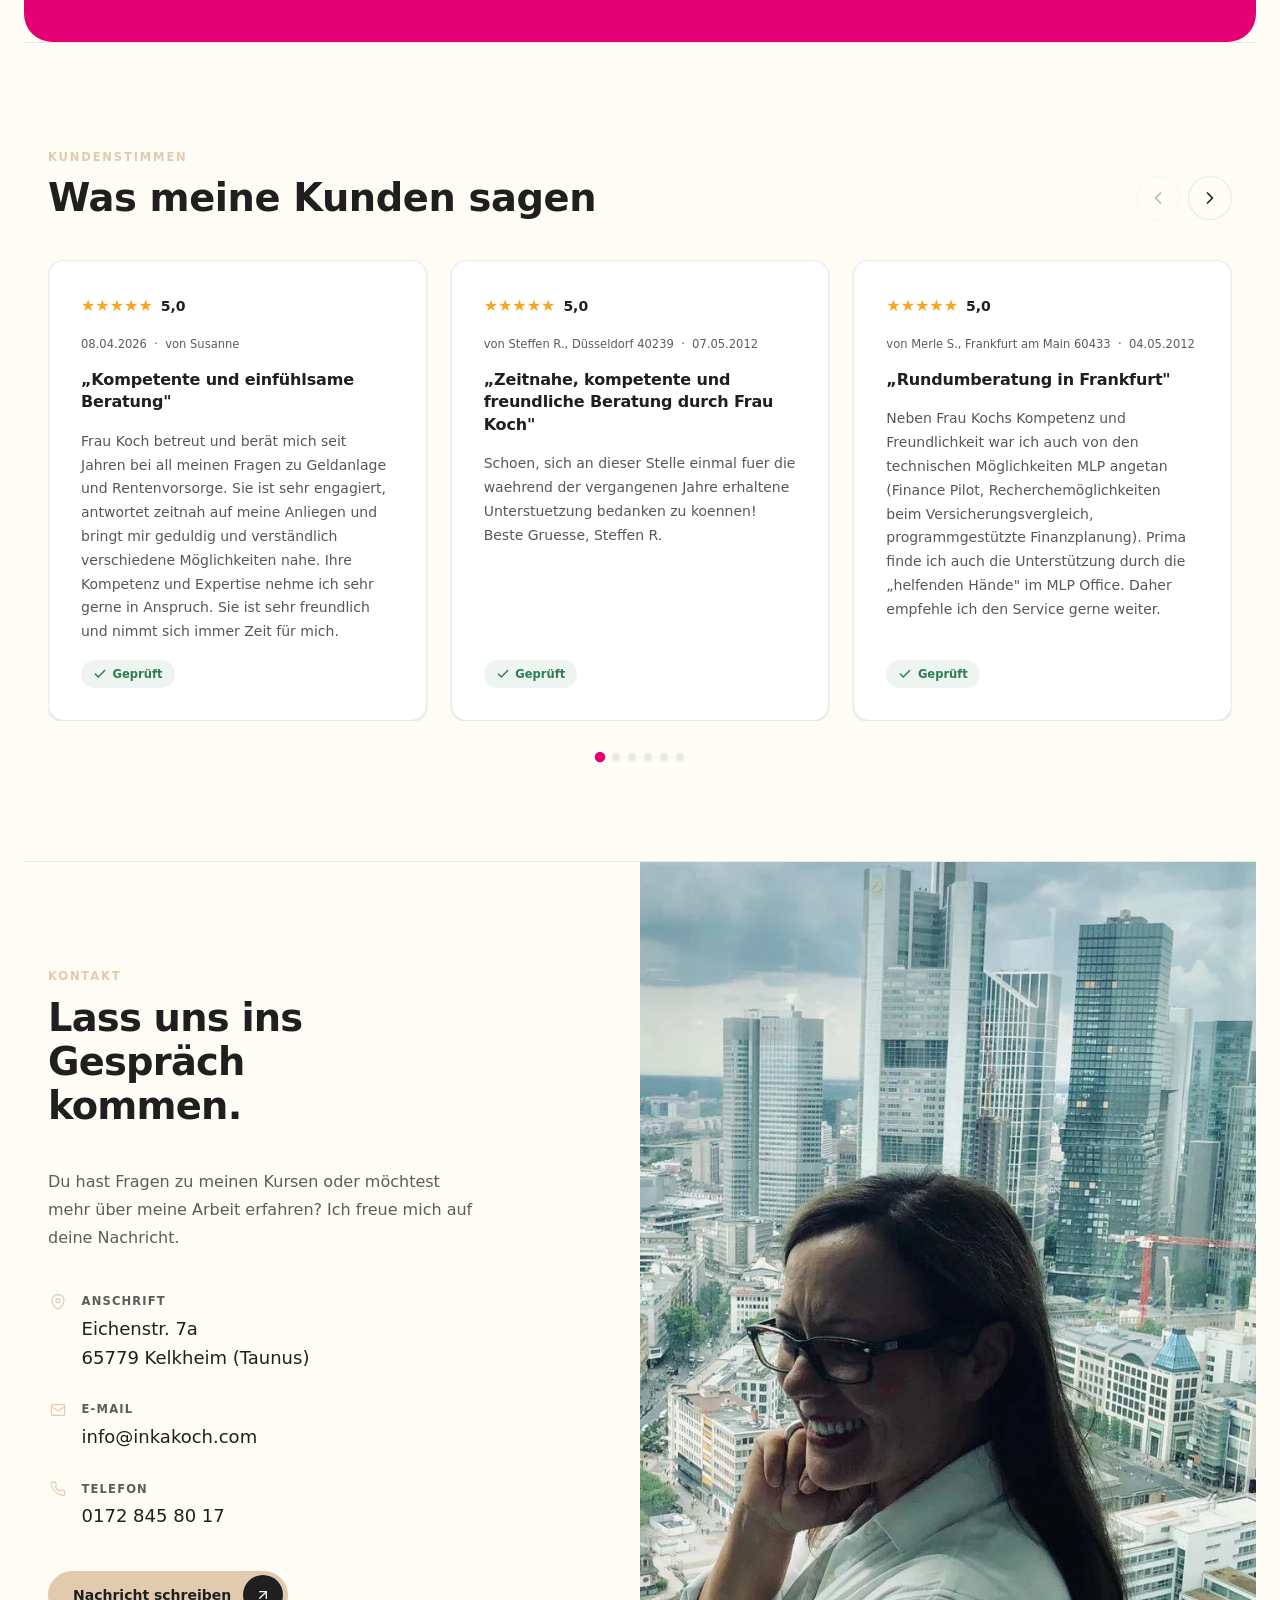
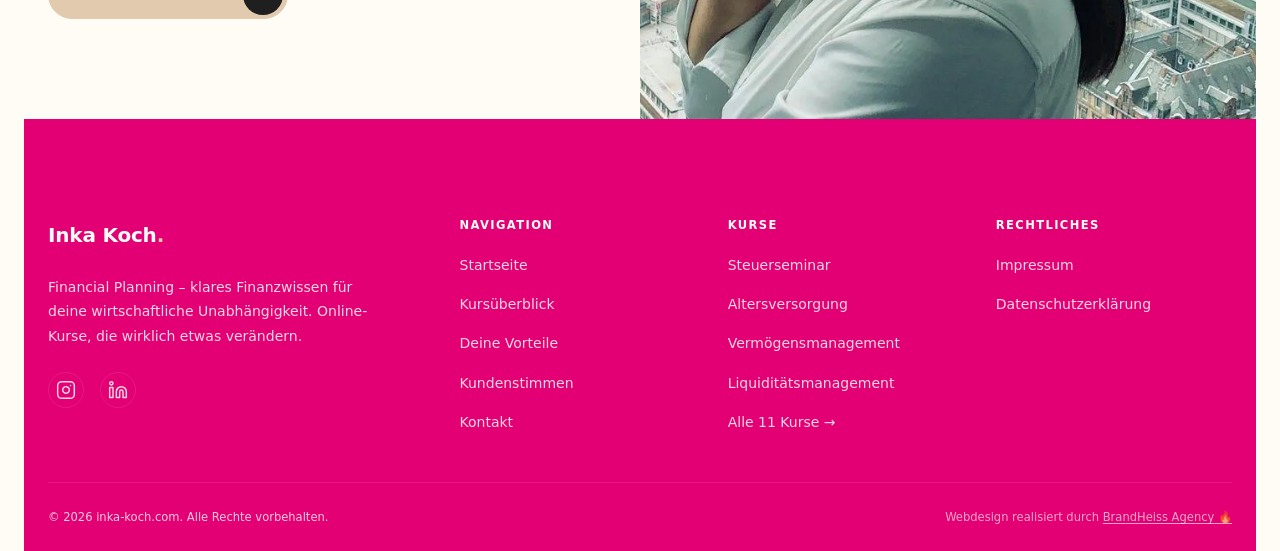
==== commit cd8cf602: "Move Susanne review to first position" ====
--- a/index.html
+++ b/index.html
@@ -410,6 +410,14 @@
 
           <article class="tcard">
             <div class="tcard__stars">★★★★★ <span class="tcard__score">5,0</span></div>
+            <div class="tcard__meta">08.04.2026 &nbsp;·&nbsp; von Susanne</div>
+            <h3 class="tcard__title">„Kompetente und einfühlsame Beratung"</h3>
+            <p class="tcard__text">Frau Koch betreut und berät mich seit Jahren bei all meinen Fragen zu Geldanlage und Rentenvorsorge. Sie ist sehr engagiert, antwortet zeitnah auf meine Anliegen und bringt mir geduldig und verständlich verschiedene Möglichkeiten nahe. Ihre Kompetenz und Expertise nehme ich sehr gerne in Anspruch. Sie ist sehr freundlich und nimmt sich immer Zeit für mich.</p>
+            <div class="tcard__badge"><svg width="14" height="14" viewBox="0 0 24 24" fill="none" stroke="currentColor" stroke-width="2.5" stroke-linecap="round" stroke-linejoin="round"><polyline points="20 6 9 17 4 12"/></svg> Geprüft</div>
+          </article>
+
+                    <article class="tcard">
+            <div class="tcard__stars">★★★★★ <span class="tcard__score">5,0</span></div>
             <div class="tcard__meta">von Steffen R., Düsseldorf 40239 &nbsp;·&nbsp; 07.05.2012</div>
             <h3 class="tcard__title">„Zeitnahe, kompetente und freundliche Beratung durch Frau Koch"</h3>
             <p class="tcard__text">Schoen, sich an dieser Stelle einmal fuer die waehrend der vergangenen Jahre erhaltene Unterstuetzung bedanken zu koennen! Beste Gruesse, Steffen R.</p>
@@ -458,9 +466,9 @@
 
           <article class="tcard">
             <div class="tcard__stars">★★★★★ <span class="tcard__score">5,0</span></div>
-            <div class="tcard__meta">von H. Groß, Frankfurt 60437 &nbsp;·&nbsp; 03.05.2012</div>
-            <h3 class="tcard__title">„Geschäftsbeziehung zu MLP Frau Inka Koch"</h3>
-            <p class="tcard__text">Frau Koch hat uns in allen Belangen sehr professionell beraten und die bestmöglichen Chancen aufgezeigt. Die Arbeit mit ihr ist sehr angenehm und sie ist jederzeit erreichbar und kümmert sich umgehend um alle Bitten und Wünsche. Diese Geschäftsbeziehung ist uneingeschränkt weiter zu empfehlen.</p>
+            <div class="tcard__meta">08.04.2026 &nbsp;·&nbsp; von Susanne</div>
+            <h3 class="tcard__title">„Kompetente und einfühlsame Beratung"</h3>
+            <p class="tcard__text">Frau Koch betreut und berät mich seit Jahren bei all meinen Fragen zu Geldanlage und Rentenvorsorge. Sie ist sehr engagiert, antwortet zeitnah auf meine Anliegen und bringt mir geduldig und verständlich verschiedene Möglichkeiten nahe. Ihre Kompetenz und Expertise nehme ich sehr gerne in Anspruch. Sie ist sehr freundlich und nimmt sich immer Zeit für mich.</p>
             <div class="tcard__badge"><svg width="14" height="14" viewBox="0 0 24 24" fill="none" stroke="currentColor" stroke-width="2.5" stroke-linecap="round" stroke-linejoin="round"><polyline points="20 6 9 17 4 12"/></svg> Geprüft</div>
           </article>
 
